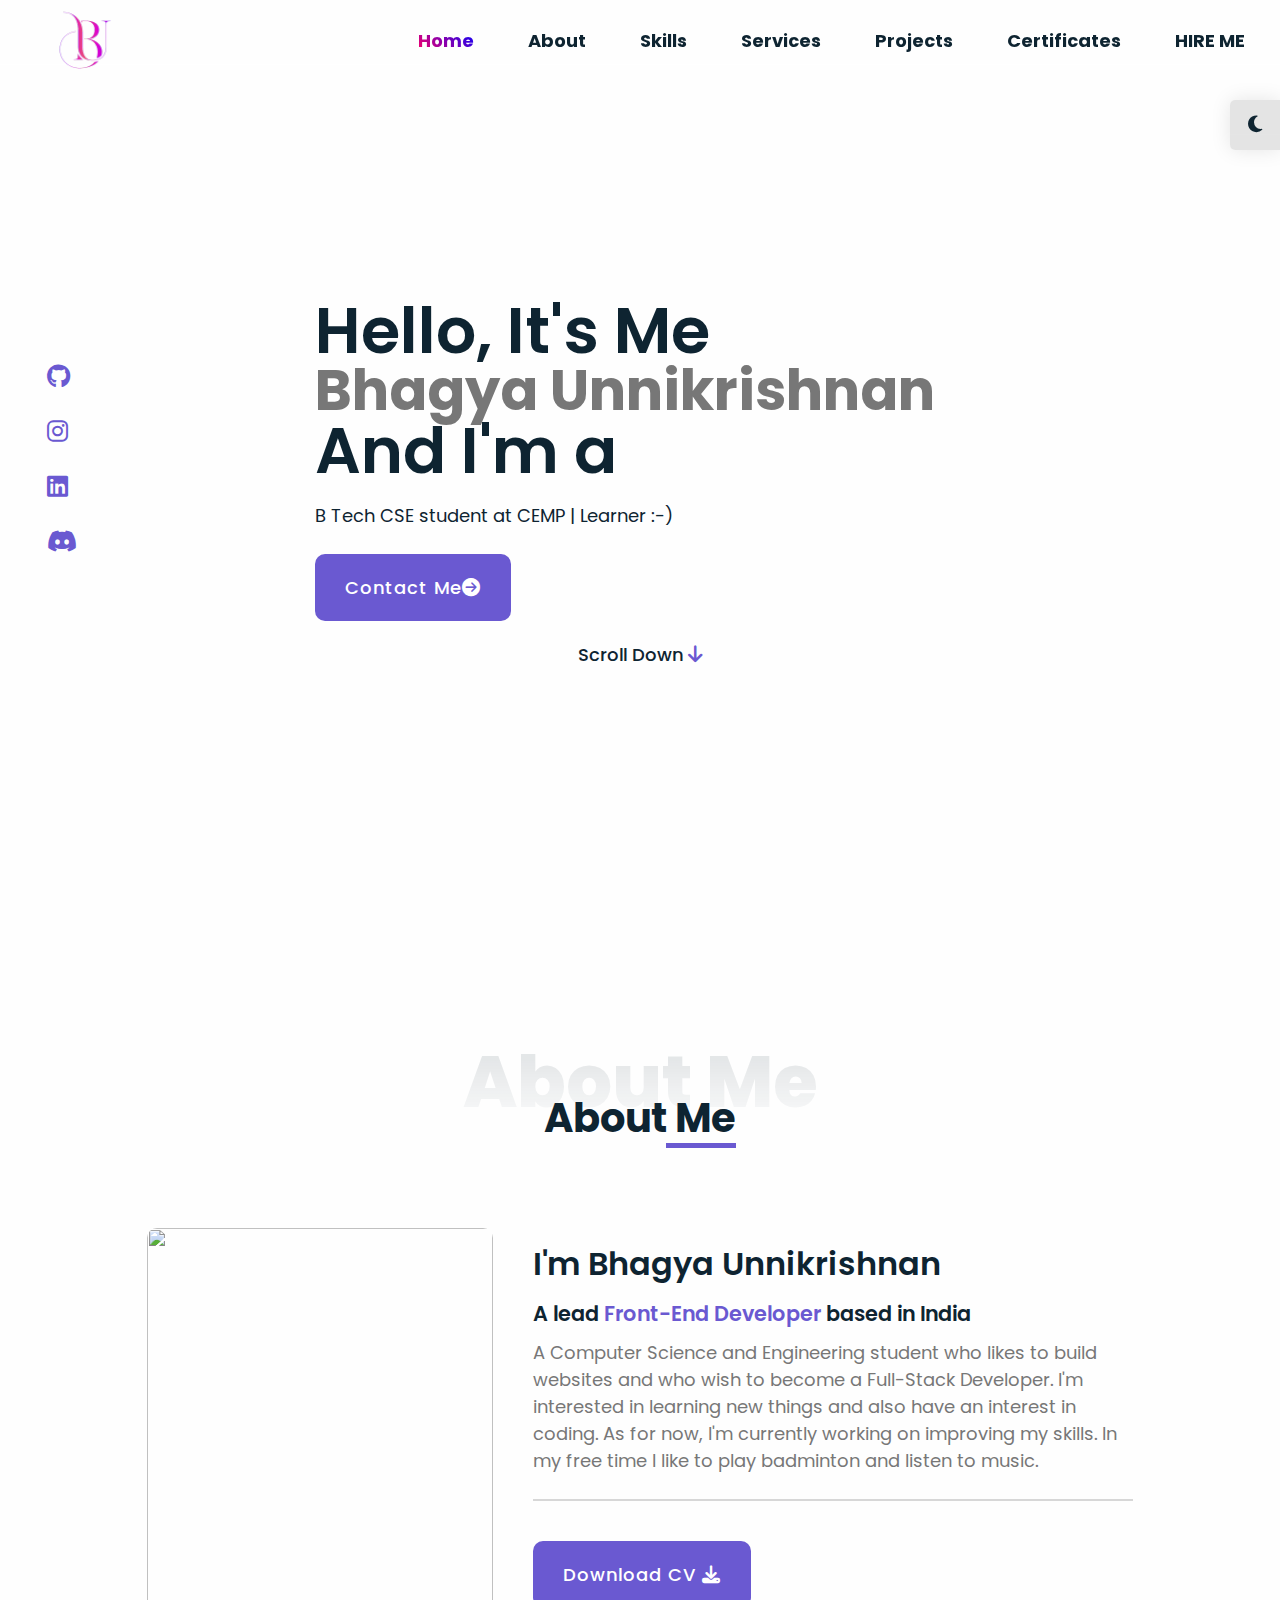
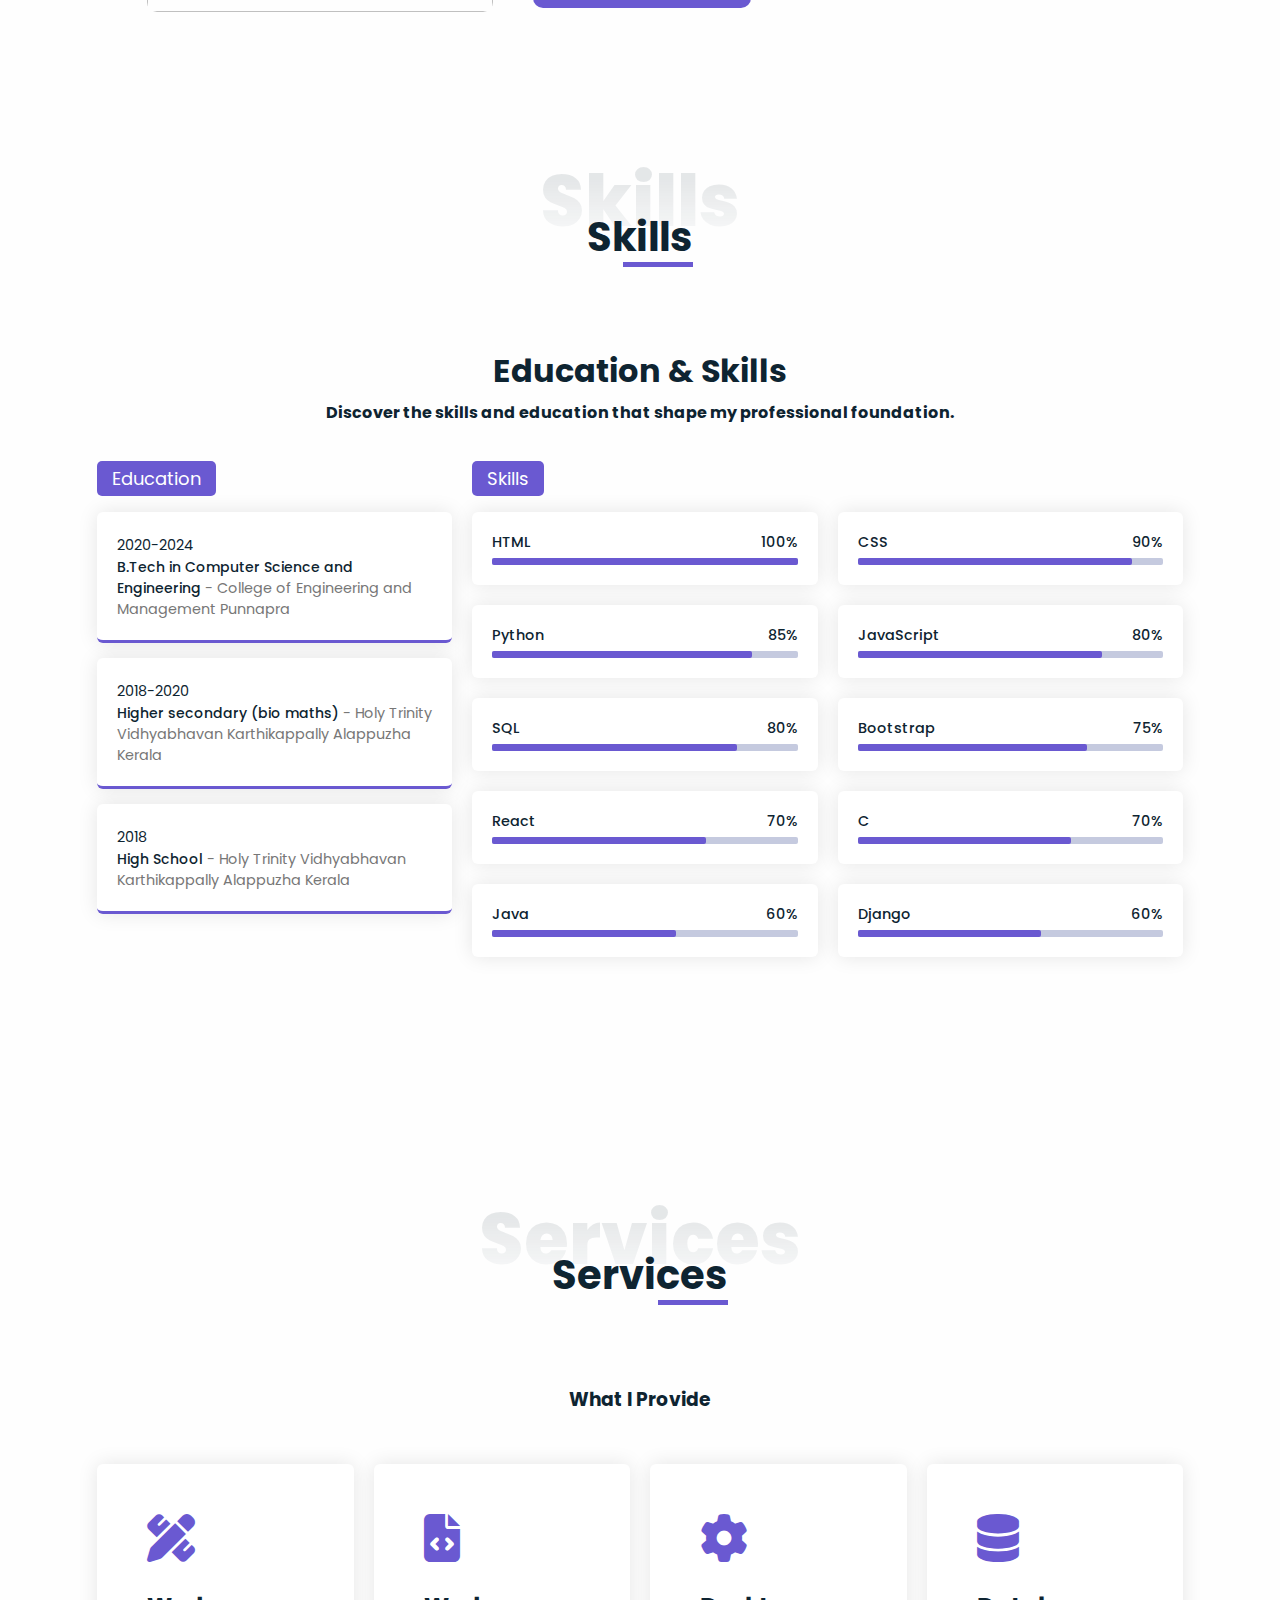
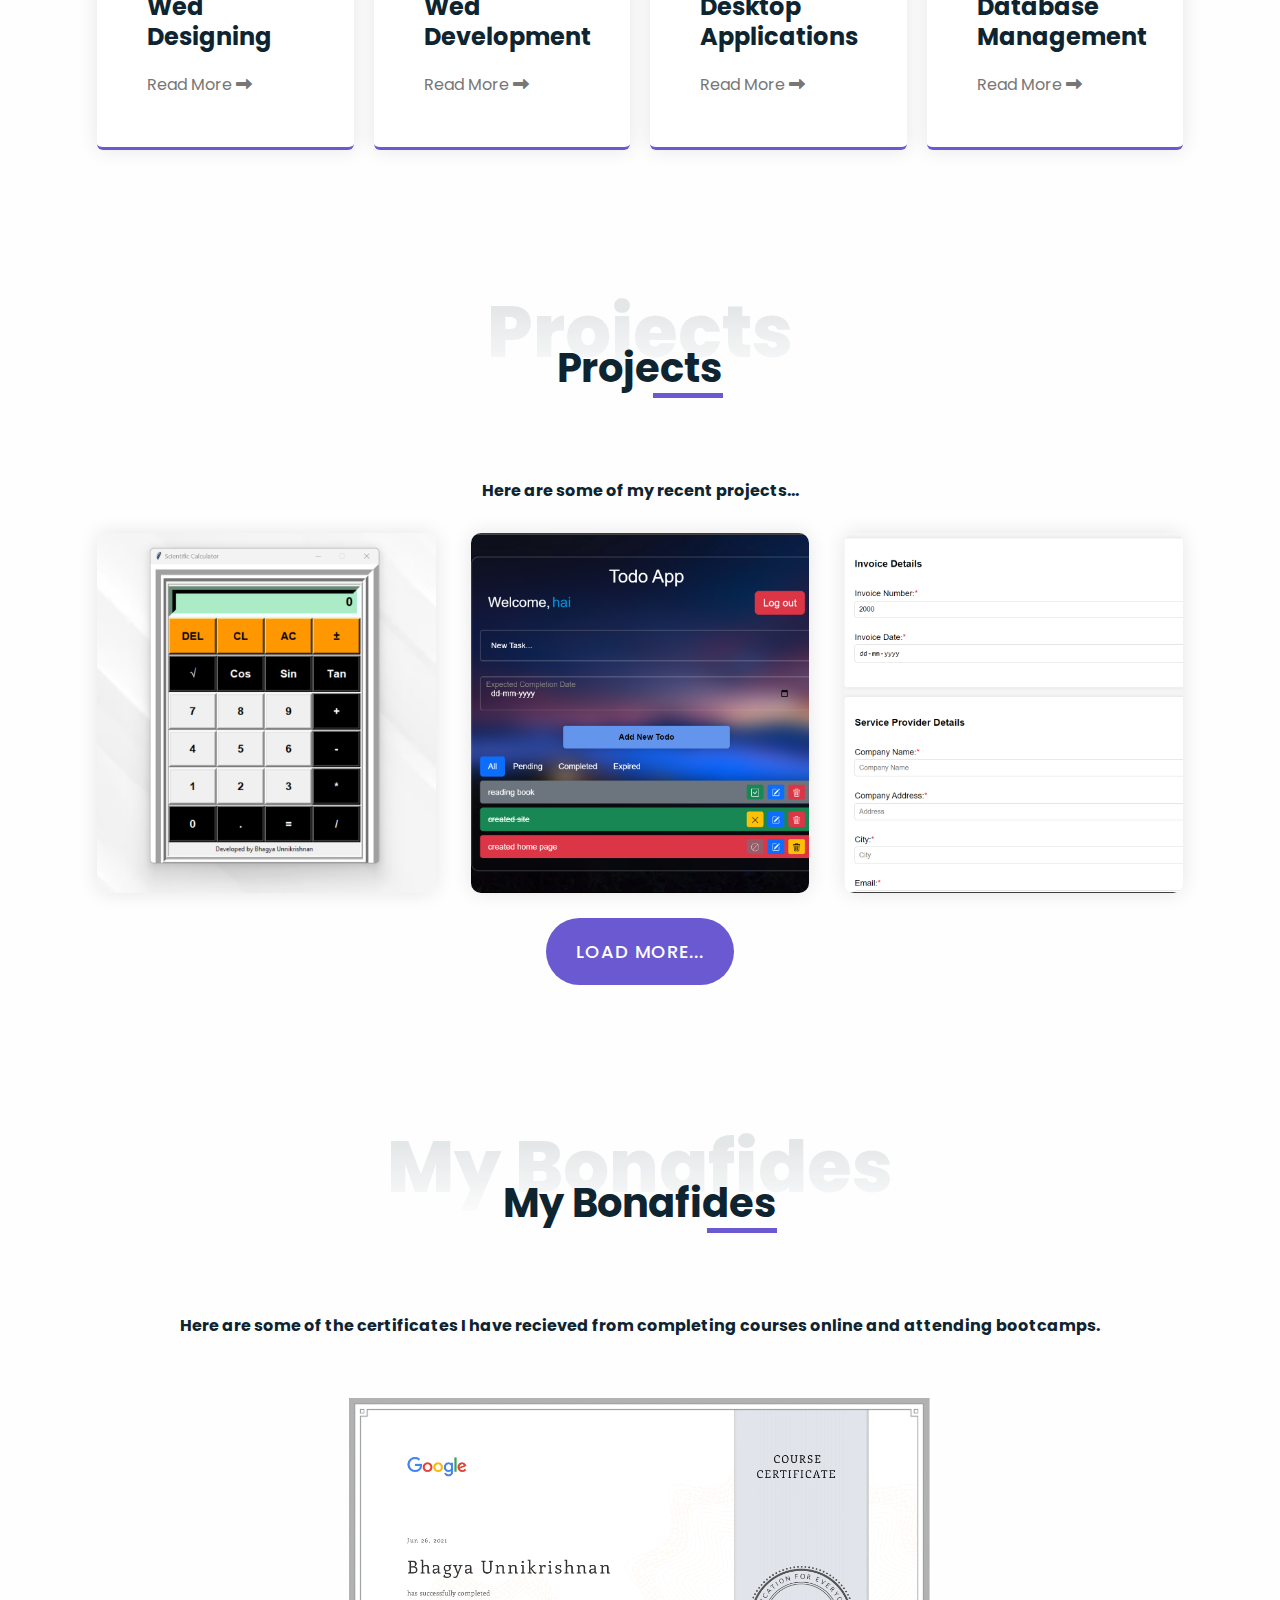
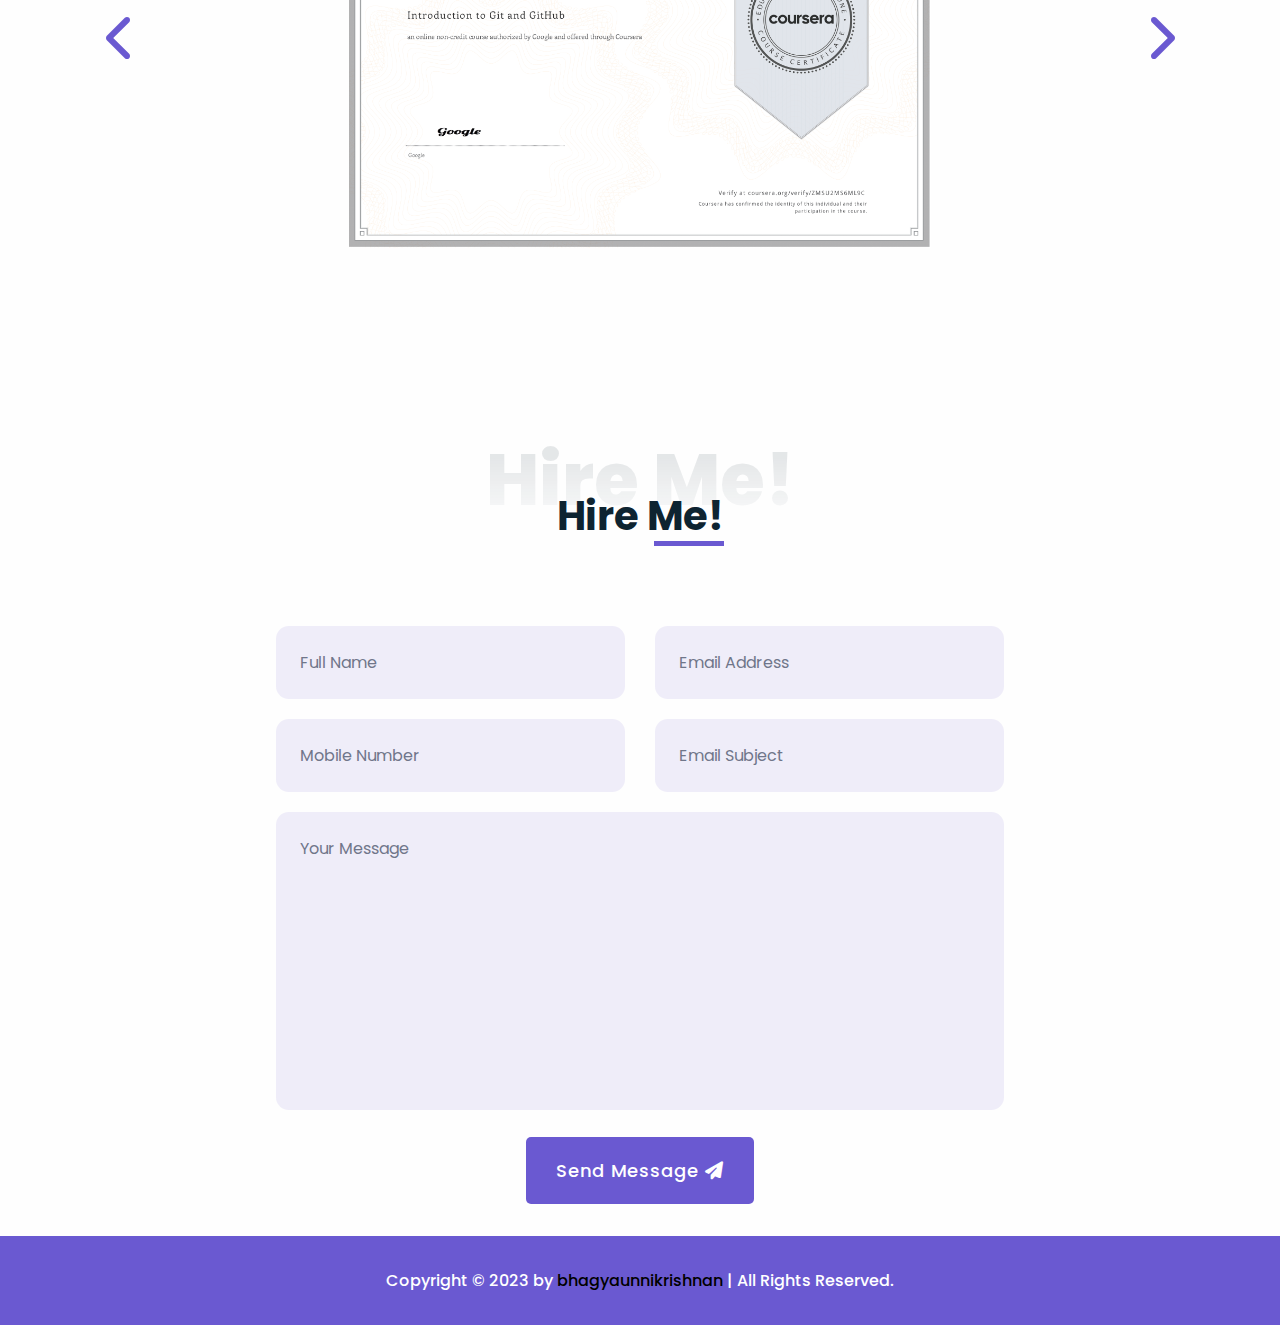
==== task_2/index.html @ 2bed0f36 "added dark mode light mode" ====
<!DOCTYPE html>
<html lang="en">

<head>
    <meta charset="UTF-8">
    <meta name="viewport" content="width=device-width, initial-scale=1.0">
    <title>Bhagya Unnikrishnan | Portfolio</title>

    <!-- custom css file link  -->
    <link rel="stylesheet" href="css/style.css">

    <!-- custom swiper file link  -->
    <link rel="stylesheet" href="css/swiper-bundle.min.css">

    <!-- boxicons link  -->
    <link href='https://unpkg.com/boxicons@2.1.4/css/boxicons.min.css' rel='stylesheet'>

    <!-- cdnjs-->
    <link href='https://cdnjs.cloudflare.com/ajax/libs/font-awesome/6.4.2/css/all.min.css' rel="stylesheet">
</head>

<body>

    <!-- Scroll to top-->

    <div class="scrollToTop-btn flex-center">
        <i class="fas fa-arrow-up"></i>
    </div>

    <!-- Light Dark mode-->
    <div class="theme-btn flex-center">
        <i class="fas fa-moon"></i>
        <i class="fas fa-sun"></i>
    </div>

    <!-- Header section starts-->
    <header>
        <div class="nav-bar">
            <div class="logo">
                <a href="#"><img src="images/logo.svg" alt="logo" /></a>
            </div>
            <div class="navigation">
                <div class="nav-items">
                    <a href="#home" class="active">Home</a>
                    <a href="#about">About</a>
                    <a href="#skills">Skills</a>
                    <a href="#services">Services</a>
                    <a href="#projects">Projects</a>
                    <a href="#certificates">Certificates</a>
                    <a href="#hireme">HIRE ME</a>
                </div>
            </div>
        </div>
    </header>
    <!-- Header section ends-->

    <!-- Home Section starts-->
    <section class="home flex-center" id="home">
        <div class="home-container">
            <div class="social-media">
                <a href="https://github.com/bhagyaunnikrishnan"><i class="fab fa-github"></i></a>
                <a href="https://instagram.com/bhagya_nandhuz?igshid=MGNiNDI5ZTU="><i class="fab fa-instagram"></i></a>
                <a href="https://www.linkedin.com/in/bhagya-unnikrishnan-799845214"><i class="fab fa-linkedin"></i></a>
                <a href="https://discord.com/users/883727457692307476"><i class="fab fa-discord"></i></a>
            </div>
            <div class="info">
                <h2>Hello, It's Me</h3>
                    <h1>Bhagya Unnikrishnan</h1>
                    <h2>And I'm a <br><span class="multiple-text"></span></h3>
                        <p>B Tech CSE student at CEMP | Learner :-)</p>
                        <a href="#hireme" class="btn">Contact Me<i class="fas fa-arrow-circle-right"></i></a>
            </div>
            <div class="home-img">
                <img src="" alt="">
            </div>
        </div>
        <a href="#about" class="scroll-down">Scroll Down <i class="fas fa-arrow-down"></i></a>
    </section>
    <!-- Home section ends-->

    <!-- About Section starts-->
    <section class="about section" id="about">
        <div class="container flex-center">
            <h1 class="section-title-01">About Me</h1>
            <h2 class="section-title-02">About Me</h2>
            <div class="content flex-center">
                <div class="about-img">
                    <img src="images/pic1.jpg" alt="">
                </div>
                <div class="about-info">
                    <div class="description">
                        <h3>I'm Bhagya Unnikrishnan</h3>
                        <h4>A lead <span>Front-End Developer</span> based in India</h4>
                        <p>A Computer Science and Engineering student who likes to build websites and who wish to become
                            a Full-Stack Developer. I'm interested in learning new things and also have an interest in
                            coding. As for now, I'm currently working on improving my skills. In my free time I like to
                            play badminton and listen to music.</p>
                    </div>
                    <a href="resume/Bhagya Unnikrishnan_resume.pdf" class="btn">Download CV <i
                            class="fas fa-download"></i></a>
                </div>
            </div>
        </div>
    </section>
    <!-- About section ends-->

    <!-- Skill Section starts-->
    <section class="skills section" id="skills">
        <div class="container flex-center">
            <h1 class="section-title-01">Skills</h1>
            <h2 class="section-title-02">Skills</h2>
            <h3 style="font-size: 2em; margin-bottom: 5px;">Education & Skills</h3>
            <p style="margin-bottom: 30px; font-weight: bold;">Discover the skills and education that shape my professional foundation.</p>
            <div class="content">
                <div class="skill-description">
                    
                    <div>
                        <div class="skills-info education-all">
                            <div class="education">
                                <h4><label>Education</label></h4>
                                <ul class="edu-list">
                                    <li class="item">
                                        <span class="year">2020-2024</span>
                                        <p><span>B.Tech in Computer Science and Engineering</span> - College of
                                            Engineering and Management Punnapra</p>

                                    </li>
                                    <li class="item">
                                        <span class="year">2018-2020</span>
                                        <p><span>Higher secondary (bio maths)</span> - Holy Trinity Vidhyabhavan
                                            Karthikappally Alappuzha Kerala</p>

                                    </li>
                                    <li class="item">
                                        <span class="year">2018</span>
                                        <p><span>High School</span> - Holy Trinity Vidhyabhavan Karthikappally Alappuzha
                                            Kerala</p>
                                    </li>

                                </ul>
                            </div>
                            <div class="education">
                                <h4><label>Skills</label></h4>
                                <ul class="bars">
                                    <li class="bar">
                                        <div class="info">
                                            <span>HTML</span>
                                            <span>100%</span>
                                        </div>
                                        <div class="line html"></div>
                                    </li>
                                    <li class="bar">
                                        <div class="info">
                                            <span>CSS</span>
                                            <span>90%</span>
                                        </div>
                                        <div class="line css"></div>
                                    </li>
                                    <li class="bar">
                                        <div class="info">
                                            <span>Python</span>
                                            <span>85%</span>
                                        </div>
                                        <div class="line python"></div>
                                    </li>
                                    <li class="bar">
                                        <div class="info">
                                            <span>JavaScript</span>
                                            <span>80%</span>
                                        </div>
                                        <div class="line javascript"></div>
                                    </li>
                                    <li class="bar">
                                        <div class="info">
                                            <span>SQL</span>
                                            <span>80%</span>
                                        </div>
                                        <div class="line sql"></div>
                                    </li>
                                    <li class="bar">
                                        <div class="info">
                                            <span>Bootstrap</span>
                                            <span>75%</span>
                                        </div>
                                        <div class="line bootstrap"></div>
                                    </li>
                                    <li class="bar">
                                        <div class="info">
                                            <span>React</span>
                                            <span>70%</span>
                                        </div>
                                        <div class="line react"></div>
                                    </li>
                                    <li class="bar">
                                        <div class="info">
                                            <span>C</span>
                                            <span>70%</span>
                                        </div>
                                        <div class="line c"></div>
                                    </li>
                                    <li class="bar">
                                        <div class="info">
                                            <span>Java</span>
                                            <span>60%</span>
                                        </div>
                                        <div class="line java"></div>
                                    </li>
                                    <li class="bar">
                                        <div class="info">
                                            <span>Django</span>
                                            <span>60%</span>
                                        </div>
                                        <div class="line django"></div>
                                    </li>
                                </ul>
                            </div>
                        </div>
                    </div>
                </div>
            </div>
        </div>
    </section>
    <!-- Skill section ends-->

    <!-- Service Section starts-->
    <section class="services section" id="services">
        <div class="container flex-center">
            <h1 class="section-title-01">Services</h1>
            <h2 class="section-title-02">Services</h2>
            <h3>What I Provide</h3>
            <div class="content">
                <div class="service-description">
                </div>
                <ul class="service-list">
                    <li class="service-container">
                        <div class="service-card">
                            <i class="fas fa-pencil-ruler"></i>
                            <h3>Wed Designing</h3>
                            <div class="read-more-btn">Read More <i class="fas fa-long-arrow-alt-right"></i></div>
                        </div>
                        <div class="service-modal flex-center">
                            <div class="service-body">
                                <i class="fas fa-times modal-close-btn"></i>
                                <h3>Web Designing</h3>
                                <h4>What is Web Designing</h4>
                                <p>Web designing is the process of planning, conceptualizing, and implementing the plan for designing a website in a way that is functional and offers a good user experience.</p>
                                <h4>What I Provide</h4>
                                <ul>
                                    <li><i class="fas fa-check-circle"></i> Creating the content for your website</li>
                                    <li><i class="fas fa-check-circle"></i> Creating visual elements</li>
                                    <li><i class="fas fa-check-circle"></i> Crafting visually appealing and user-friendly web designs</li>
                                    <li><i class="fas fa-check-circle"></i> Integrating creativity with usability principles</li>
                                </ul>
                            </div>
                        </div>
                    </li>
                    <li class="service-container">
                        <div class="service-card">
                            <i class="fas fa-file-code"></i>
                            <h3>Wed Development</h3>
                            <div class="read-more-btn">Read More <i class="fas fa-long-arrow-alt-right"></i></div>
                        </div>
                        <div class="service-modal flex-center">
                            <div class="service-body">
                                <i class="fas fa-times modal-close-btn"></i>
                                <h3>Web Development</h3>
                                <h4>What is Web Development</h4>
                                <p>Web development refers to the creating, building, and maintaining of websites. It includes aspects such as web design, web publishing, web programming, and database management. It is the creation of an application that works over the internet i.e. websites.</p>
                                <h4>What I Provide</h4>
                                <ul>
                                    <li><i class="fas fa-check-circle"></i> Designing web assets following the branding guidelines</li>
                                    <li><i class="fas fa-check-circle"></i> Create mockups, select typography, or pick color palettes</li>
                                    <li><i class="fas fa-check-circle"></i> Designing and implementing dynamic and responsive websites</li>
                                    <li><i class="fas fa-check-circle"></i> Ensuring optimal user experiences</li>
                                </ul>
                            </div>
                        </div>
                    </li>
                    <li class="service-container">
                        <div class="service-card">
                            <i class="fa-solid fa-gear"></i>
                            <h3>Desktop Applications</h3>
                            <div class="read-more-btn">Read More <i class="fas fa-long-arrow-alt-right"></i></div>
                        </div>
                        <div class="service-modal flex-center">
                            <div class="service-body">
                                <i class="fas fa-times modal-close-btn"></i>
                                <h3>Desktop Applications</h3>
                                <h4>What is Desktop Applications</h4>
                                <p>A desktop application can be defined as a program that is installed or runs directly on the system. It can be called from the GUI or a terminal window by double-clicking on its icon, which will open up its main window. Assessing and using the desktop application is a straightforward process.</p>
                                <h4>What I Provide</h4>
                                <ul>
                                    <li><i class="fas fa-check-circle"></i> Developing desktop applications with Tkinter</li>
                                    <li><i class="fas fa-check-circle"></i> Creating intuitive graphical user interfaces</li>
                                    <li><i class="fas fa-check-circle"></i> Enhance user interaction and experience</li>
                                    <li><i class="fas fa-check-circle"></i> Capable of customizing GUI elements</li>
                                </ul>
                            </div>
                        </div>
                    </li>
                    <li class="service-container">
                        <div class="service-card">
                            <i class="fa-solid fa-database"></i>
                            <h3>Database Management</h3>
                            <div class="read-more-btn">Read More <i class="fas fa-long-arrow-alt-right"></i></div>
                        </div>
                        <div class="service-modal flex-center">
                            <div class="service-body">
                                <i class="fas fa-times modal-close-btn"></i>
                                <h3>Database Management</h3>
                                <h4>What is Database Management</h4>
                                <p>A database management system is a software tool that helps organize, store and retrieve data from a database. It involves a number of functions that collectively work together to ensure that the data is accurate, available and accessible. </p>
                                <h4>What I Provide</h4>
                                <ul>
                                    <li><i class="fas fa-check-circle"></i> Organizing and maintaining databases</li>
                                    <li><i class="fas fa-check-circle"></i> Ensuring data integrity</li>
                                    <li><i class="fas fa-check-circle"></i> Efficient retrieval</li>
                                </ul>
                            </div>
                        </div>
                    </li>
                </ul>
            </div>
        </div>
    </section>
    <!-- Service section ends-->

    <!-- project section starts-->

    <section class="projects section" id="projects">
        <div class="container flex-center">
            <h1 class="section-title-01">Projects</h1>
            <h2 class="section-title-02">Projects</h2>
            <h4 style="margin-bottom: 30px;">Here are some of my recent projects...</h4>
            <div class="content">
                <div class="project-list">
                    <div class="img-container">
                        <div class="img-card">
                            <div class="overlay"></div>
                            <div class="info">
                                <h3>Calculator</h3>
                                <span>Scientific</span>
                            </div>
                            <img src="images/pic5.png" alt="">
                        </div>
                        <div class="project-model flex-center">
                            <div class="project-body">
                                <i class="fas fa-times project-close-btn"></i>
                                <h3>Scientific Calculator</h3>
                                <img src="images/pic5.png" alt="">
                                <p>This is a simple Scientific Calculator that is made in Python using Tkinter. This  allows you to perform basic and complex mathematical operations.</p>
                                <a href="https://github.com/bhagyaunnikrishnan/Calculator_3" class="demo-btn">Demo</a>
                            </div>
                        </div>
                    </div>
                    <div class="img-container">
                        <div class="img-card">
                            <div class="overlay"></div>
                            <div class="info">
                                <h3>ToDo App</h3>
                                <span>Web</span>
                            </div>
                            <img src="images/pic7.png" alt="" class="invo">
                        </div>
                        <div class="project-model flex-center">
                            <div class="project-body">
                                <i class="fas fa-times project-close-btn"></i>
                                <h3>ToDo App</h3>
                                <img src="images/pic2.png" alt="">
                                <p>This is a simple todo list app built with Django. Here you can register and login, able to add new tasks with expected completion date, can mark tasks as completed, able to edit tasks and can view expired tasks that were not completed on time</p>
                                <a href="https://todo-app-brown-chi.vercel.app/" class="demo-btn">Demo</a>
                            </div>
                        </div>
                    </div>
                    <div class="img-container">
                        <div class="img-card">
                            <div class="overlay"></div>
                            <div class="info">
                                <h3>Invoice Generator</h3>
                                <span>Web</span>
                            </div>
                            <img src="images/pic6.png" alt="" class="invo">
                        </div>
                        <div class="project-model flex-center">
                            <div class="project-body">
                                <i class="fas fa-times project-close-btn"></i>
                                <h3>Invoice Generator</h3>
                                <img src="images/pic4.png" alt="">
                                <p>This is a simple Invoice Generator made uing python flask mini web framework.</p>
                                <a href="https://invoice-generator-i7gf.onrender.com/" class="demo-btn">Demo</a>
                            </div>
                        </div>
                    </div>
                    
                </div>
            </div>
        </div>
        <div style="display: flex; justify-content: center;">
            <a class="more-btn" href="https://github.com/bhagyaunnikrishnan?tab=repositories">Load More...</a>
        </div>
    </section>

    <!-- project Section ends-->

    <!-- certificate Section starts-->
    <section class="certificates section" id="certificates">
        <div class="container flex-center">
            <h1 class="section-title-01">My Bonafides</h1>
            <h2 class="section-title-02">My Bonafides</h2> 
            <p style="font-weight: bold; margin-bottom: 40px;">Here are some of the certificates I have recieved from completing courses online and attending bootcamps.</p>
            <div class="content">
                <!-- Swiper -->
                <div class="swiper certificate-swiper">
                    <div class="swiper-wrapper">
                        <div class="swiper-slide flex-center">
                            <div class="certificate-img">
                                <a href="https://www.coursera.org/account/accomplishments/verify/ZMSU2MS6ML9C"><img src="images/c5.png" alt=""></a>
                            </div>
                        </div>
                        <div class="swiper-slide flex-center">
                            <div class="certificate-img">
                                <a href="images/c6.png"><img src="images/c6.png" alt=""></a>>
                            </div>
                        </div>
                        <div class="swiper-slide flex-center">
                            <div class="certificate-img">
                                <a href="images/c4.pdf"><img src="images/c4.png" alt=""></a>
                            </div>
                        </div>
                        <div class="swiper-slide flex-center">
                            <div class="certificate-img">
                                <a href="https://www.freecodecamp.org/certification/bhagyaunnikrishnan/responsive-web-design"><img src="images/c1.jpg" alt=""></a>
                            </div>
                        </div>
                        <div class="swiper-slide flex-center">
                            <div class="certificate-img">
                                <a href="https://www.freecodecamp.org/certification/bhagyaunnikrishnan/javascript-algorithms-and-data-structures"><img src="images/c2.jpg" alt=""></a>
                            </div>
                        </div>
                        <div class="swiper-slide flex-center">
                            <div class="certificate-img">
                                <a href="images/c3.jpg"><img src="images/c3.jpg" alt=""></a>
                            </div>
                        </div>
                        <div class="swiper-slide flex-center">
                            <div class="certificate-img">
                                <a href="images/c7.pdf"><img src="images/c7.png" alt=""></a>
                            </div>
                        </div>
                    </div>
                    <div class="swiper-button-next">
                        <i class="fas fa-chevron-right"></i>
                    </div>
                    <div class="swiper-button-prev">
                        <i class="fas fa-chevron-left"></i>
                    </div>
                    <div class="swiper-pagination"></div>
                </div>
            </div>
        </div>
    </section>
    <!-- certificate Section ends-->

    <!-- hireme Section ends-->

    <section class="hireme section" id="hireme">
        <div class="container flex-center">
            <h1 class="section-title-01">Hire Me!</h1>
            <h2 class="section-title-02">Hire Me!</h2> 
            <div class="content">
                <div class="contact-info">
                    <form action="" class="contact-form">
                        <div class="input-box">
                            <input type="text" placeholder="Full Name">
                            <input type="email" placeholder="Email Address">
                        </div>
                        <div class="input-box">
                            <input type="number" placeholder="Mobile Number">
                            <input type="text" placeholder="Email Subject">
                        </div>
                        <div>
                            <textarea name="" id="" cols="30" rows="10" placeholder="Your Message"></textarea>
                        </div>
                        <button type="submit" class="btn"> Send Message <i class="fas fa-paper-plane"></i> </button>
                    </form>
                </div>
            </div>
        </div>
    </section>
    <!-- hireme Section ends-->

    <!-- Footer section starts-->
    <footer>
        <div class="footer-copyright">
            <p>Copyright &copy; 2023 by <span>bhagyaunnikrishnan</span> | All Rights Reserved.</p>
        </div>
        </div>
    </footer>
    

     <!-- Fotter section ends-->


    























    <!-- Swiper JS -->
    <script src="js/swiper-bundle.min.js"></script>

    <!--for animation of text-->
    <script src="https://cdn.jsdelivr.net/npm/typed.js@2.0.12"></script>

    <!-- custom js file link -->
    <script src="js/script.js"></script>
</body>

</html>
---- task_2/css/style.css ----
@import url("https://fonts.googleapis.com/css2?family=Bitter&family=Edu+NSW+ACT+Foundation:wght@600&family=Poppins:ital,wght@0,100;0,200;0,300;0,400;0,500;0,600;1,100;1,200;1,300;1,400;1,500;1,600&display=swap");

:root {
  /*===== Main colors ====*/
  --first-color: #0e2431;
  --second-color: #6a59d1;
  --third-color: #777;

  /*===== Hover color ====*/
  --hover-color: #614fd0;

  /*===== background color ====*/
  --body-bg-color: #fefefe;
  --card-bg-color: #fff;
  --modal-bg-color: #fff;
  --bg-transparent-color: rgba(0, 0, 0, 0.1);
  --transparent-color-01: rgba(0, 0, 0, 0.1);
  --transparent-color-02: rgba(106, 89, 209, 0.1);
  --line-color: #d7d7d7;

  /*===== color filter ====*/
  --color-filter: invert(1);

  /*===== box shadow ====*/
  --box-shadow: 0px 0px 20px rgb(0 0 0 / 10%);

  /*===== font size ====*/
  --small-font-size: 0.9em;
  --normal-font-size: 18px;

  --scroll-bar-color: #c5cadf;
  --scroll-thumb-color: #70768a;
  --scroll-thumb-hover-color: #454f6b;
}

.dark-theme {
   /*===== Main colors ====*/
   --first-color: #fff;
   --second-color: #6a59d1;
   --third-color: #a9afc3;
 
   /*===== background color ====*/
   --body-bg-color: #0e1b31;
   --card-bg-color: #132347;
   --modal-bg-color: #102048;
   --bg-transparent-color: rgba(255, 255, 255, 0.1);
   --transparent-color-01: rgba(255, 255, 255, 0.1);
   --line-color: #454f6b;
 
   /*===== color filter ====*/
   --color-filter: invert(0);
 
   --scroll-bar-color: #c1ceff;
   --scroll-thumb-color: #282f4e;
   --scroll-thumb-hover-color: #454f6b;
}

* {
  margin: 0;
  padding: 0;
  box-sizing: border-box;
  font-family: "Poppins", sans-serif;
}

html {
  scroll-behavior: smooth;
}

body {
  color: var(--first-color);
  background: var(--body-bg-color);
  margin: 2rem 0 0 0;
  transition: 0.5s ease;
}

a {
  text-decoration: none;
}

li {
  list-style: none;
}

::-webkit-scrollbar {
  width: 10px;
  background: var(--scroll-bar-color);
}

::-webkit-scrollbar-thumb {
  background: var(--scroll-thumb-color);
  border-radius: 2em;
}

::-webkit-scrollbar-thumb:hover {
  background: var(--scroll-thumb-hover-color);
}

/* header section */
header {
  z-index: 99999;
  width: 100%;
  position: fixed;
  top: 0;
  left: 0;
  backdrop-filter: blur(20px);
  transition: 0.6s ease;
}

header.sticky {
  background: rgba(255, 255, 255, 0.1);
  box-shadow: var(--box-shadow);
}

.nav-bar {
  position: relative;
  height: calc(4rem + 1rem);
  max-width: 1250px;
  display: flex;
  justify-content: space-between;
  align-items: center;
  margin-left: auto;
  margin-right: auto;
  padding: 0 20px;
  transition: 0.6s ease;
}

header.sticky .nav-bar {
  height: calc(2.6rem + 1rem);
}

.nav-bar .logo img {
  float: left;
  width: 100px;
  height: 100px;
}

.nav-items a {
  color: var(--first-color);
  font-size: var(--normal-font-size);
  font-weight: 700;
  position: relative;
}

.nav-items a:not(:last-child) {
  margin-right: 50px;
}

.nav-items a.active,
.nav-items a:hover {
  background: linear-gradient(45deg, #f06, blue);
  -webkit-text-fill-color: transparent;
  -webkit-background-clip: text;
}

.nav-items a::after {
  content: "";
  width: 0%;
  height: 3px;
  background: linear-gradient(45deg, #f06, blue);
  position: absolute;
  left: 0;
  bottom: -6px;
  transition: 0.5s;
}

.nav-items a:hover::after {
  width: 100%;
}

/* Home Section */

.home {
  position: relative;
  max-width: 1250px;
  min-height: 100vh;
  margin-left: auto;
  margin-right: auto;
  padding: 4rem 2rem;
  flex-direction: column;
}

.home .home-container {
  display: flex;
  justify-content: space-between;
  align-items: center;
  width: 100%;
}

.home-container .social-media {
  display: flex;
  flex-direction: column;
  margin-right: 40px;
}

.home-container .social-media a {
  color: var(--second-color);
  font-size: 1.5rem;
  margin: 10px 0;
}

.home-container .social-media a:hover {
  color: var(--hover-color);
}

.home-container .info h2 {
  font-size: 4rem;
  font-weight: 600;
  line-height: 70px;
}

.home-container h2:nth-of-type(2) {
  margin-bottom: 1rem;
  animation: slideTop 1s ease forwards;
  animation-delay: 0.7s;
}

.home-container .info h2 span {
  background: linear-gradient(45deg, #f06, blue);
  -webkit-text-fill-color: transparent;
  -webkit-background-clip: text;
}

.home-container .info h1 {
  color: var(--third-color);
  font-size: 56px;
  font-weight: 700;
  line-height: 50px;
}

.home-container .info p {
  font-size: var(--normal-font-size);
  max-width: 400px;
}

.btn {
  background: var(--second-color);
  color: #fff;
  font-size: var(--normal-font-size);
  font-weight: 500;
  display: inline-block;
  margin-top: 25px;
  padding: 20px 30px;
  letter-spacing: 1px;
  border-radius: 10px;
}

.btn:hover {
  background: var(--hover-color);
}

.home-container .home-img {
  position: relative;
  display: flex;
  padding-left: 100px;
}

.home-container .home-img img {
  width: 50%;
  transform: translate(0, 0);
}

.home .scroll-down {
  color: var(--first-color);
  font-size: var(--normal-font-size);
  font-weight: 500;
  margin-top: 20px;
}

.home .scroll-down i {
  color: var(--second-color);
  font-size: 1.2rem;
  animation: arrow-down ease 2s infinite;
}

.flex-center {
  display: flex;
  justify-content: center;
  align-items: center;
}

.section {
  position: relative;
  width: 1150px;
  margin-left: auto;
  margin-right: auto;
  padding: 6rem 2rem 2rem;
}

/*.sub-section {
  position: relative;
  width: 1150px;
  margin-left: auto;
  margin-right: auto;
  padding: 6rem 0;
}*/

.section-title-01 {
  font-size: 4.5rem;
  font-weight: 800;
  margin-bottom: 2rem;
  background: linear-gradient(to top, transparent 0%, var(--first-color) 70%);
  -webkit-text-fill-color: transparent;
  -webkit-background-clip: text;
  opacity: 0.1;
}

.section-title-02 {
  font-size: 2.5em;
  font-weight: 700;
  transform: translateY(-80px);
}

.section-title-02::before {
  content: "";
  position: absolute;
  width: 70px;
  height: 5px;
  right: 0;
  bottom: 0;
  background: var(--second-color);
}

.container {
  position: relative;
  flex-direction: column;
}

.about .container .content {
  column-gap: 40px;
  width: 100%;
}

.about-img {
  position: relative;
}

.about-img img {
  width: 27vw;
  height: 30vw;
  border-radius: 10px;
}

.about-info .description {
  max-width: 600px;
}

.about-info .description h3 {
  font-size: 2em;
  font-weight: 600;
  margin-bottom: 10px;
}

.about-info .description h4 {
  font-size: 1.3em;
  font-weight: 600;
  margin-bottom: 10px;
}

.about-info .description h4 span {
  color: var(--second-color);
}

.about-info .description p {
  color: var(--third-color);
  font-size: var(--normal-font-size);
  margin-bottom: 15px;
  padding-bottom: 25px;
  border-bottom: 2px solid var(--line-color);
}

.skills .container .content {
  width: 100%;
}

.skill-description {
  margin-bottom: 50px;
}

.skill-description h3 {
  font-size: 2em;
  margin-bottom: 5px;
}

.skills-info {
  max-width: 100%;
  display: grid;
  grid-template-columns: 1fr 2fr;
  gap: 20px;
  margin: 0 auto;
}

.skills-info h4 {
  margin-bottom: 20px;
  margin-top: 10px;
}

.skills-info h4 label {
  background: var(--second-color);
  color: #fff;
  font-size: var(--normal-font-size);
  font-weight: 400;
  padding: 5px 15px;
  border-radius: 5px;
}

.education-all {
  margin-bottom: 80px;
}

.edu-list .item {
  background: var(--card-bg-color);
  box-shadow: var(--box-shadow);
  border-bottom: 3px solid var(--second-color);
  padding: 20px;
  margin-top: 15px;
  border-radius: 6px;
  transition: 0.3s ease;
}

.edu-list .item .year {
  font-size: var(--small-font-size);
  margin-bottom: 5px;
}

.edu-list .item p {
  color: var(--third-color);
  font-size: var(--small-font-size);
}

.edu-list .item p span {
  color: var(--first-color);
  font-size: 14px;
  font-weight: 500;
}
.bars {
  display: flex;
  flex-wrap: wrap;
  justify-content: space-between;
}
.bar {
  background: var(--card-bg-color);
  box-shadow: var(--box-shadow);
  margin-bottom: 10px;
  padding: 20px;
  border-radius: 6px;
  transition: 0.3s ease;
  flex-basis: calc(50% - 10px);
  margin-bottom: 20px;
  box-sizing: border-box;
}

.bar .info {
  display: flex;
  justify-content: space-between;
  align-items: center;
  margin-bottom: 5px;
  font-size: var(--small-font-size);
}

.bar .info span {
  font-weight: 500;
}

.bar .line {
  position: relative;
  width: 100%;
  height: 7px;
  background: #c5cadf;
  border-radius: 2px;
}

.bar .line:before {
  content: "";
  position: absolute;
  height: 100%;
  top: 0;
  left: 0;
  background: var(--second-color);
  border-radius: 2px;
}

.bar .html:before {
  width: 100%;
}

.bar .css:before {
  width: 90%;
}

.bar .python:before {
  width: 85%;
}

.bar .javascript:before,
.bar .sql:before {
  width: 80%;
}

.bar .bootstrap:before {
  width: 75%;
}

.bar .react:before,
.bar .c:before {
  width: 70%;
}

.bar .java:before,
.bar .django:before {
  width: 60%;
}

.edu-list .item:hover, 
.bar:hover {
    transform: scale(1.03);
}

.services .container .content {
    width: 100%;
}

.service-description {
    /* font-size: 2em; */
    margin-bottom: 50px;
}

/* .service-description h3 { */
    /* font-size: 0.8em; */  
/* } */

.service-list {
    display: grid;
    grid-template-columns: repeat(auto-fill, minmax(225px, 1fr));
    max-width: 100%;
    margin: 0 auto;
    gap: 20px;
}

.service-card {
    background: var(--card-bg-color);
    border-bottom: 3px solid var(--second-color);
    padding: 50px;
    border-radius: 6px;
    box-shadow: var(--box-shadow);
}

.service-card > i {
    color: var(--second-color);
    font-size: 3em;
    margin-bottom: 30px;
}

.service-card h3 {
    font-size: 1.5em;
    font-weight: 700;
    line-height: 30px;
    margin-bottom: 20px;
}

.service-card .read-more-btn {
    color: var(--third-color);
    cursor: pointer;
    transition: .3s ease;
}

.service-card .read-more-btn i {
    transition: .3s ease;
}

.service-card:hover .read-more-btn i {
    transform: translateX(10px);
}

.service-modal {
  z-index: 999999;
  position: fixed;
  width: 100%;
  height: 100vh;
  top: 0;
  left: 0;
  background: var(--bg-transparent-color);
  backdrop-filter: blur(10px);
  visibility: hidden;
  opacity: 0;
  transition: .3s ease;
}

.service-modal.active {
  visibility: visible;
  opacity: 1;
}

.service-body {
  position: relative;
  background: var(--modal-bg-color);
  max-width: 600px;
  margin: 20px;
  padding: 40px;
  border-radius: 10px;
  box-shadow: var(--box-shadow);
  transform: translateY(-50px);
  transition: .5s ease;
}

.service-modal.active .service-body{
  transform: translateY(0);
}

.service-body .modal-close-btn {
  position: absolute;
  top: 0;
  right: 0;
  margin: 20px;
  cursor: pointer;
}

.service-body h3 {
  font-size: 2em;
}

.service-body h4 {
  font-size: 1.3em;
  font-weight: 600;
  margin: 15px 0 10px;
}

.service-body ul li {
  margin-top: 15px;
}

.service-body ul li i {
  color: var(--second-color);
}



.projects .container .content {
  width: 100%;
}

.project-list {
  display: grid;
  grid-template-columns: repeat(auto-fill, minmax(300px, 1fr));
  max-width: 100%;
  gap: 35px;
  margin: 0 auto;
}

.project-list .img-card {
    position: relative;
    max-width: 100%;
    height: 360px;
    border-radius: 10px;
    box-shadow: var(--box-shadow);
    overflow: hidden;
    cursor: pointer;
}

.project-list .img-card .overlay {
  transition: 1s ease;
}

.project-list .img-card:hover .overlay {
  z-index: 777;
  position: absolute;
  width: 100%;
  height: 100%;
  background: rgba(0, 0, 0, 0.5);
}

.project-list .img-card .info {
  z-index: 777;
  position: absolute;
  bottom: 0;
  left: 0;
  margin: 20px;
  color: #fff;
  transform: translateY(20px);
  opacity: 0;
  transition: .5s ease;
}

.project-list .img-card:hover .info {
  transform: translateY(0);
  opacity: 1;
}

.project-list .img-card .info h3 {
  font-size: 1.5em;
}

.project-list .img-card .info span {
  font-size: 1.2em;
}

.project-list .img-card img {
  width: 100%;
  height: 100%;
  object-fit: cover;
}

.invo {
  object-position: 0%;
}

.project-model {
  z-index: 999999;
  position: fixed;
  width: 100%;
  height: 100vh;
  top: 0;
  left: 0;
  background: var(--transparent-color-01);
  backdrop-filter: blur(20px);
  visibility: hidden;
  opacity: 0;
  transition: .3s ease;
}

.project-model.active {
  visibility: visible;
  opacity: 1;
}

.project-body {
  position: relative;
  background: var(--modal-bg-color);
  max-width: 600px;
  margin: 20px;
  padding: 40px;
  border: 10px;
  box-shadow: var(--box-shadow);
  transform: translateY(-50px);
  transition: .5s ease;
}

.project-model.active .project-body {
  transform: translateY(0);
}

.project-close-btn {
  position: absolute;
  top: 0;
  right: 0;
  margin: 20px;
  cursor: pointer;
}

.project-body h3 {
  font-size: 1.5em;
}

.project-body img {
  width: 100%;
  margin: 20px 0;
  border-radius: 10px;
}

.project-body .demo-btn {
  background: var(--second-color);
  color: #fff;
  font-size: var(--normal-font-size);
  font-weight: 500;
  margin-top: 25px;
  padding: 20px 30px;
  letter-spacing: 1px;
  border-radius: 10px;
  display: flex;
  justify-content: center;
}

.project-body .demo-btn:hover {
  background: var(--hover-color);
}

.more-btn {
  display: flex;
  background: var(--second-color);
  margin-top: 25px;
  padding: 20px 30px;
  letter-spacing: 1px;
  border-radius: 50px;
  justify-content: center;
  max-width: 200px;
  color: #fff;
  text-transform: uppercase;
  font-weight: 500;
  font-size: var(--normal-font-size);
}

.more-btn:hover {
  background: var(--hover-color);
}

.certificates .container {
  flex-direction: column;
}

.certificates .container .content {
  width: 100%;
}

.certificate-swiper .swiper-wrapper {
  margin-bottom: 30px;
}

.certificate-swiper .swiper-slide {
  display: flex;
  justify-content: center;
  align-items: center;
  gap: 50px;
  margin: 20px 0;
}

.certificate-img {
  width: 850px;
  height: 450px;
  overflow: hidden;
  border-radius: 10px;
}

.certificate-img img {
  display: block;
  width: 100%;
  height: 100%;
  object-fit: contain;
}

.certificate-swiper .swiper-button-next:after, 
.certificate-swiper .swiper-button-prev:after {
  content: '';
}

.certificate-swiper .swiper-button-next i, 
.certificate-swiper .swiper-button-prev i {
  color: var(--second-color);
  font-size: 3em;
}

.certificate-swiper .swiper-pagination-bullet,
.certificate-swiper.swiper-pagination-bullet-active {
  background-color: var(--second-color);
}


.hireme .container .content {
  display: flex;
  justify-content: center;
  width: 100%;
  text-align: center;
}

.contact-form input,
.contact-form textarea {
  border: none;
  color: var(--first-color);
  background: var(--transparent-color-02);
  font-size: 16px;
  margin-bottom: 20px;
  padding: 1.5rem;
  border-radius: .8rem;
}

.contact-form textarea {
  width: 100%;
  resize: none;
}

::placeholder {
  color: #70768a;
}

.contact-form .input-box {
  display: flex;
  justify-content: space-between;
}

.contact-form .input-box input {
  width: 48%;
}

.contact-form .btn {
  border: none;
  border-radius: 5px;
  margin-top: 0;
  cursor: pointer;
}

footer {
  display: flex;
  justify-content: center;
  align-items: center;
  flex-direction: column;
  background-color: var(--second-color);
  width: 100%;
  padding: 2rem 2rem;
  color: #fff;
}

.footer-copyright p {
  font-size: 16px;
  font-weight: 500;
}

.footer-copyright p span {
  color: black;
}

.scrollToTop-btn {
  z-index: 99999;
  position: fixed;
  right: 0;
  bottom: 20px;
  width: 45px;
  height: 45px;
  background: var(--second-color);
  color: #fff;
  font-size: var(--small-font-size);
  border-radius: 5px;
  cursor: pointer;
  opacity: 0;
  transition: .5s ease;
}


.scrollToTop-btn.active {
  right: 20px;
  pointer-events: all;
  opacity: 1;
}

.theme-btn {
  z-index: 999999;
  position: fixed;
  right: 0;
  top: 100px;
  background: var(--transparent-color-01);
  backdrop-filter: blur(20px);
  width: 50px;
  height: 50px;
  font-size: 1.2em;
  border-radius: 5px 0 0 5px;
  box-shadow: var(--box-shadow);
  cursor: pointer;
}

.theme-btn .fa-sun, .theme-btn.sun .fa-moon {
  display: none;
}

.theme-btn.sun .fa-sun {
  display: block;
}


@keyframes arrow-down {
  0% {
    transform: translateY(0);
  }
  30% {
    transform: translateY(10px);
  }
}
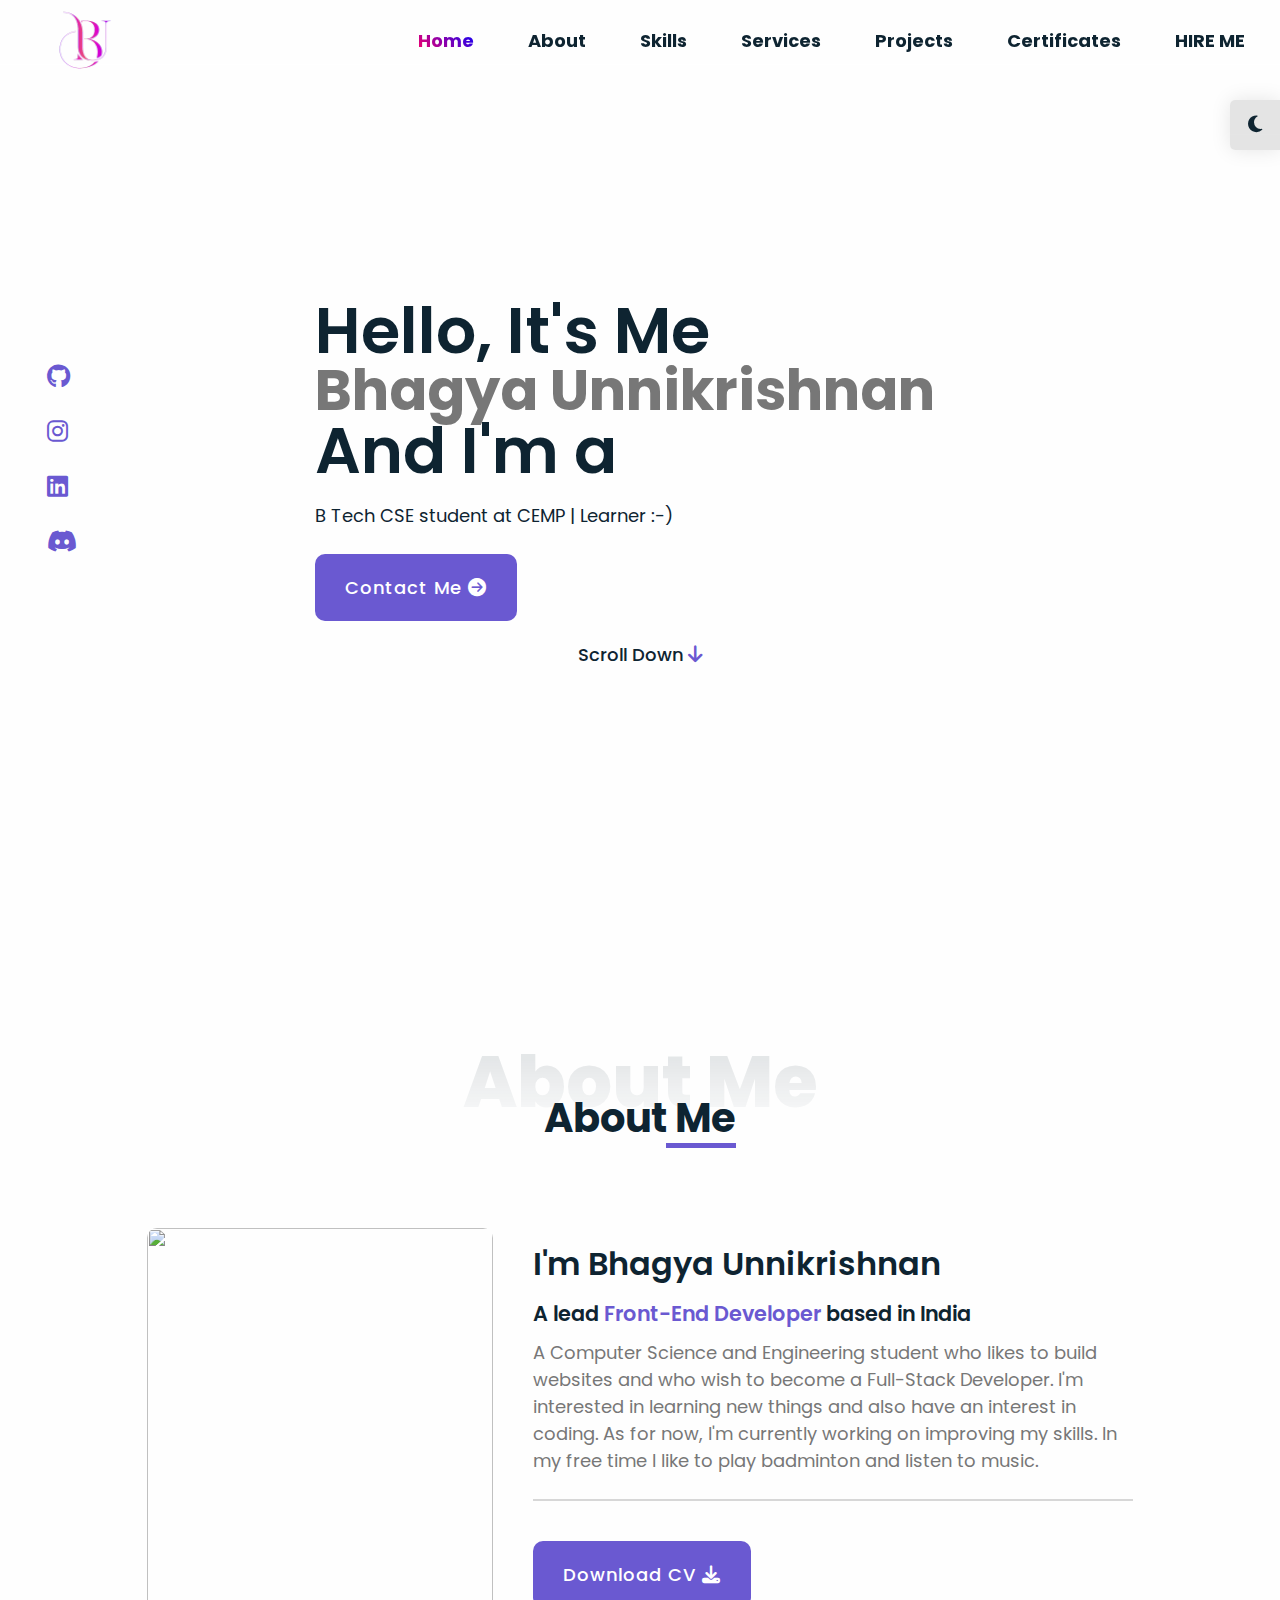
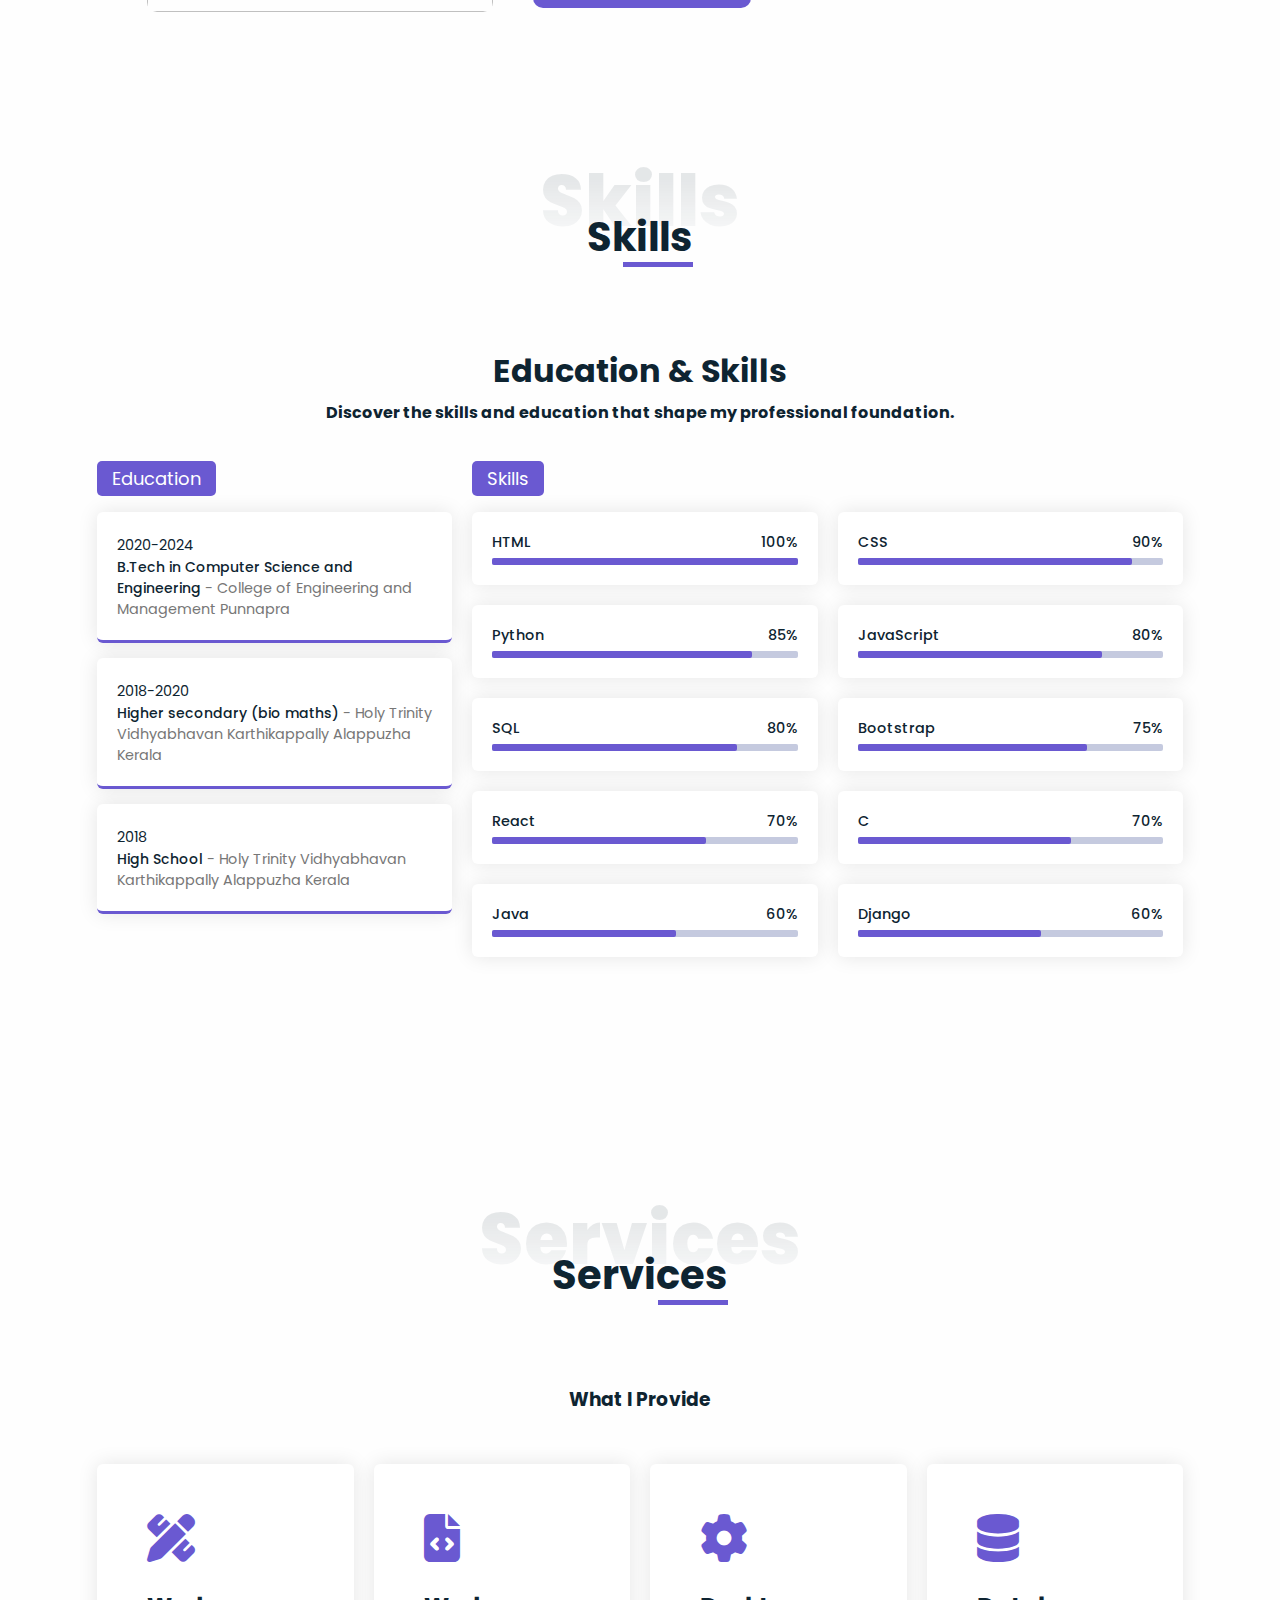
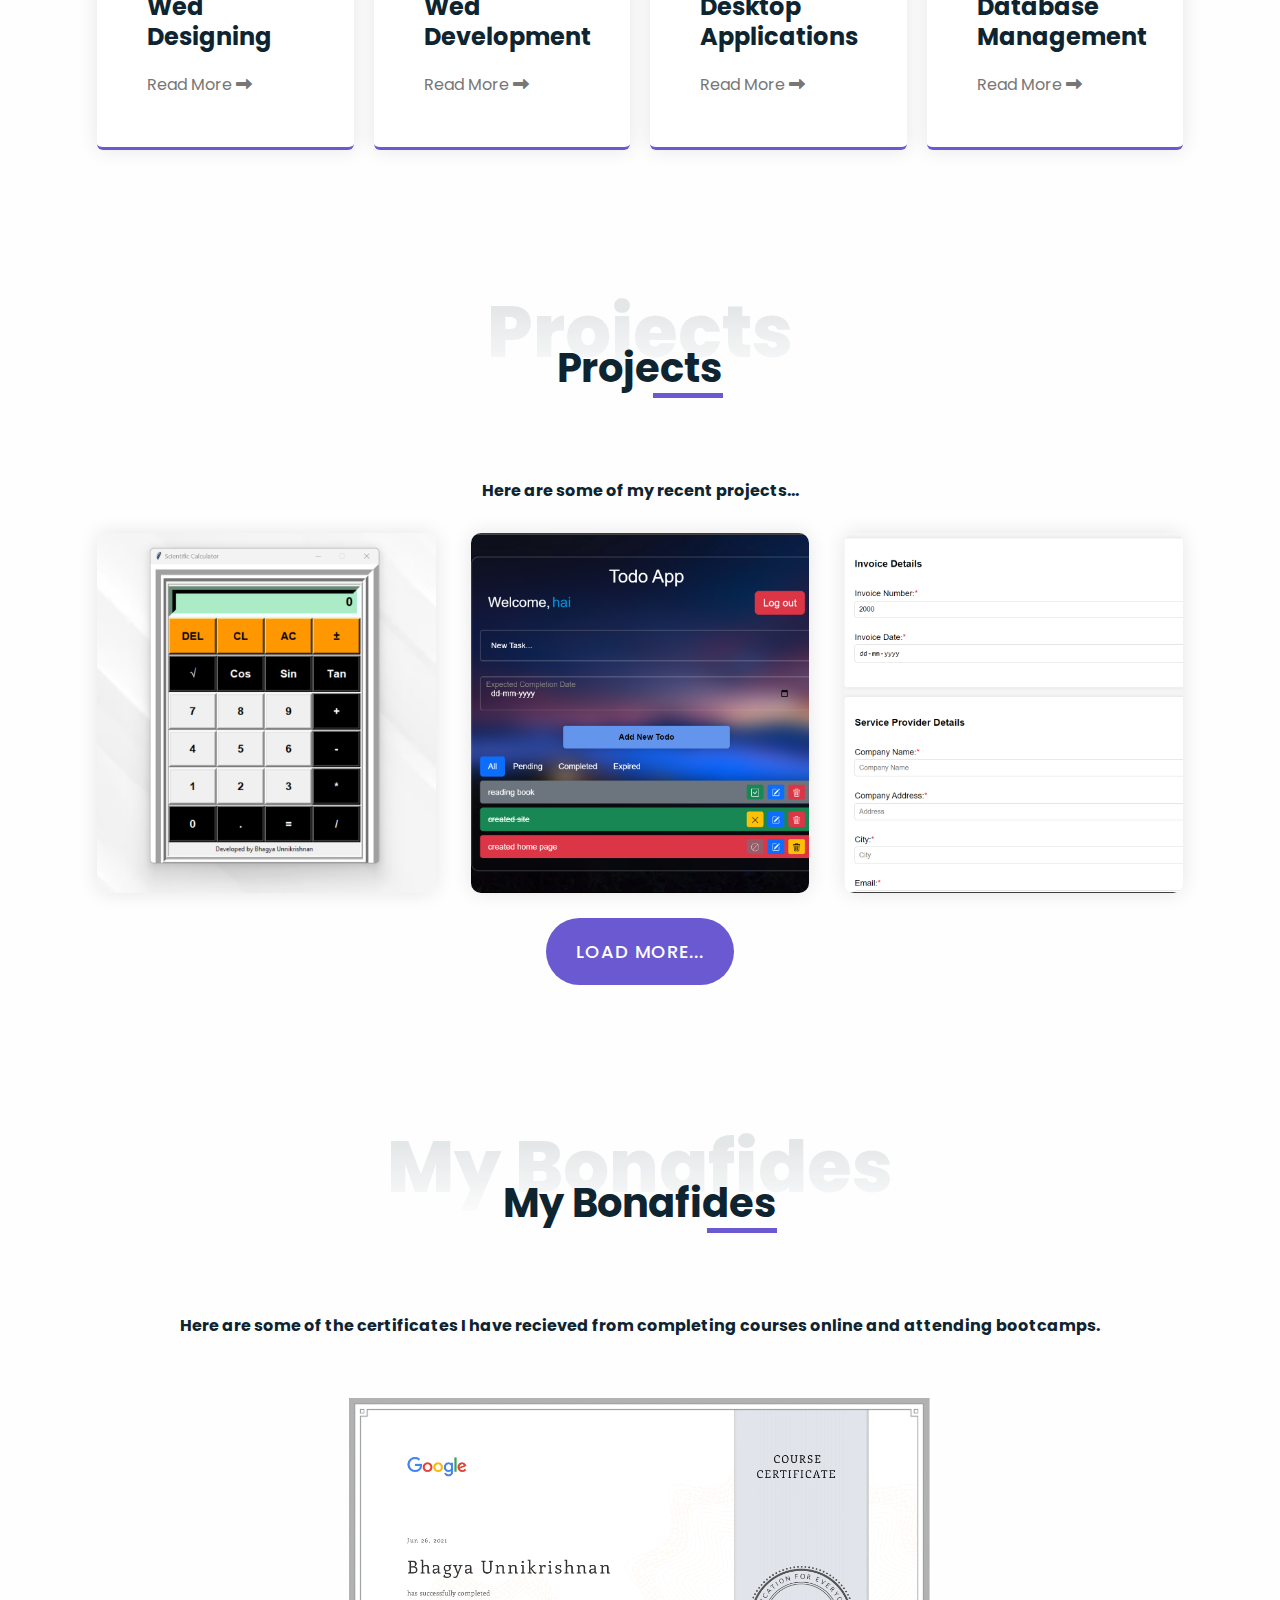
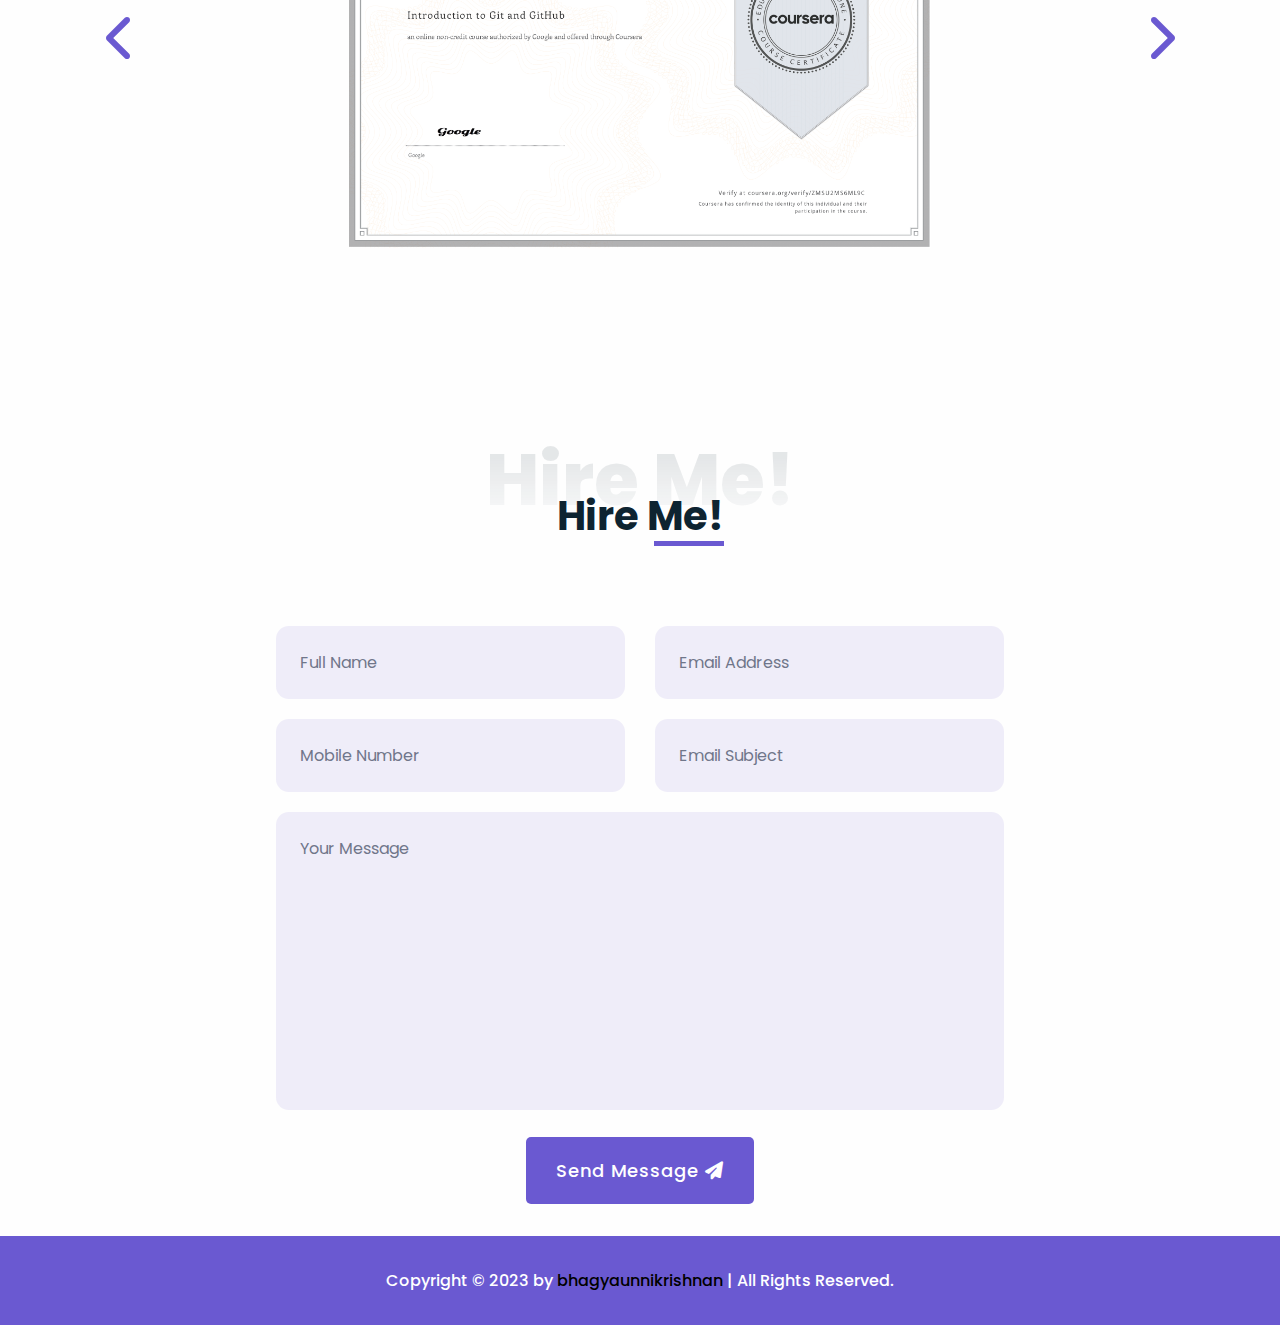
==== commit 5efd6f23: "updated" ====
--- a/task_2/index.html
+++ b/task_2/index.html
@@ -68,7 +68,7 @@
                     <h1>Bhagya Unnikrishnan</h1>
                     <h2>And I'm a <br><span class="multiple-text"></span></h3>
                         <p>B Tech CSE student at CEMP | Learner :-)</p>
-                        <a href="#hireme" class="btn">Contact Me<i class="fas fa-arrow-circle-right"></i></a>
+                        <a href="#hireme" class="btn">Contact Me <i class="fas fa-arrow-circle-right"></i></a>
             </div>
             <div class="home-img">
                 <img src="" alt="">
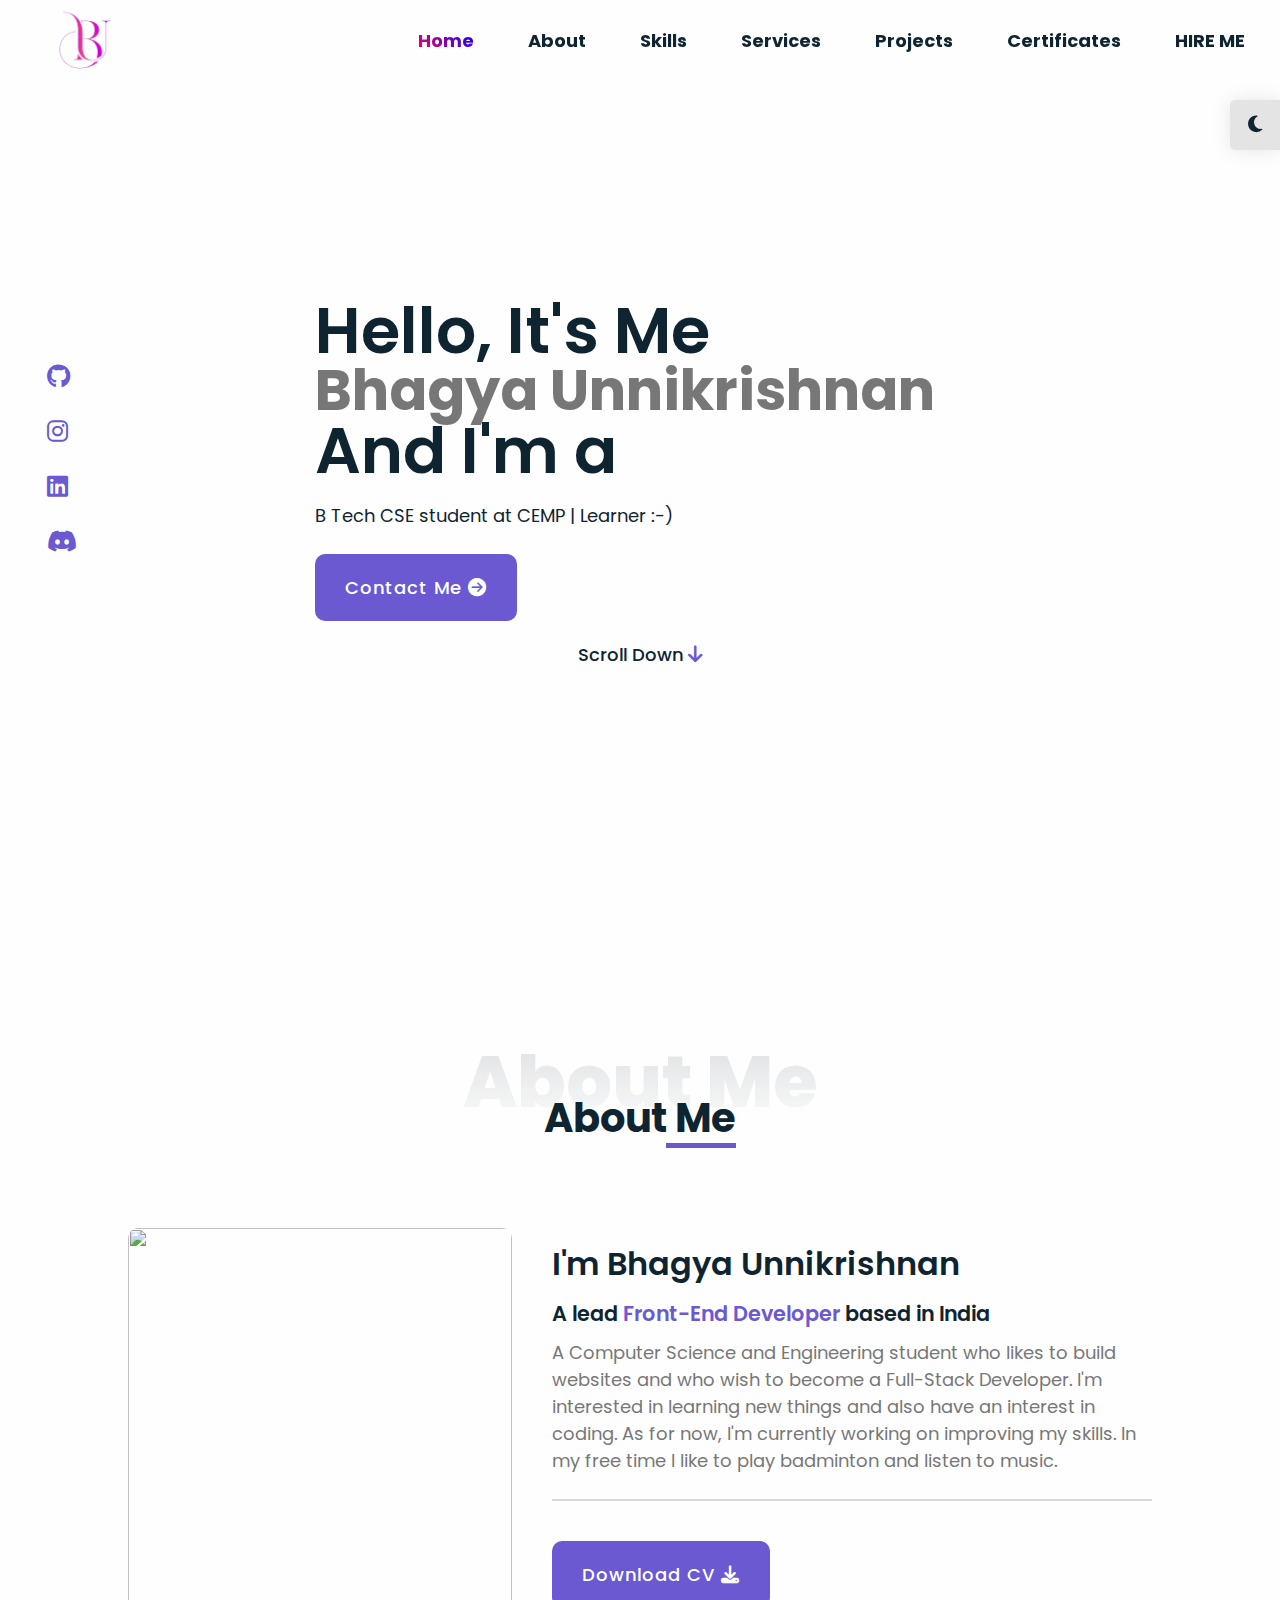
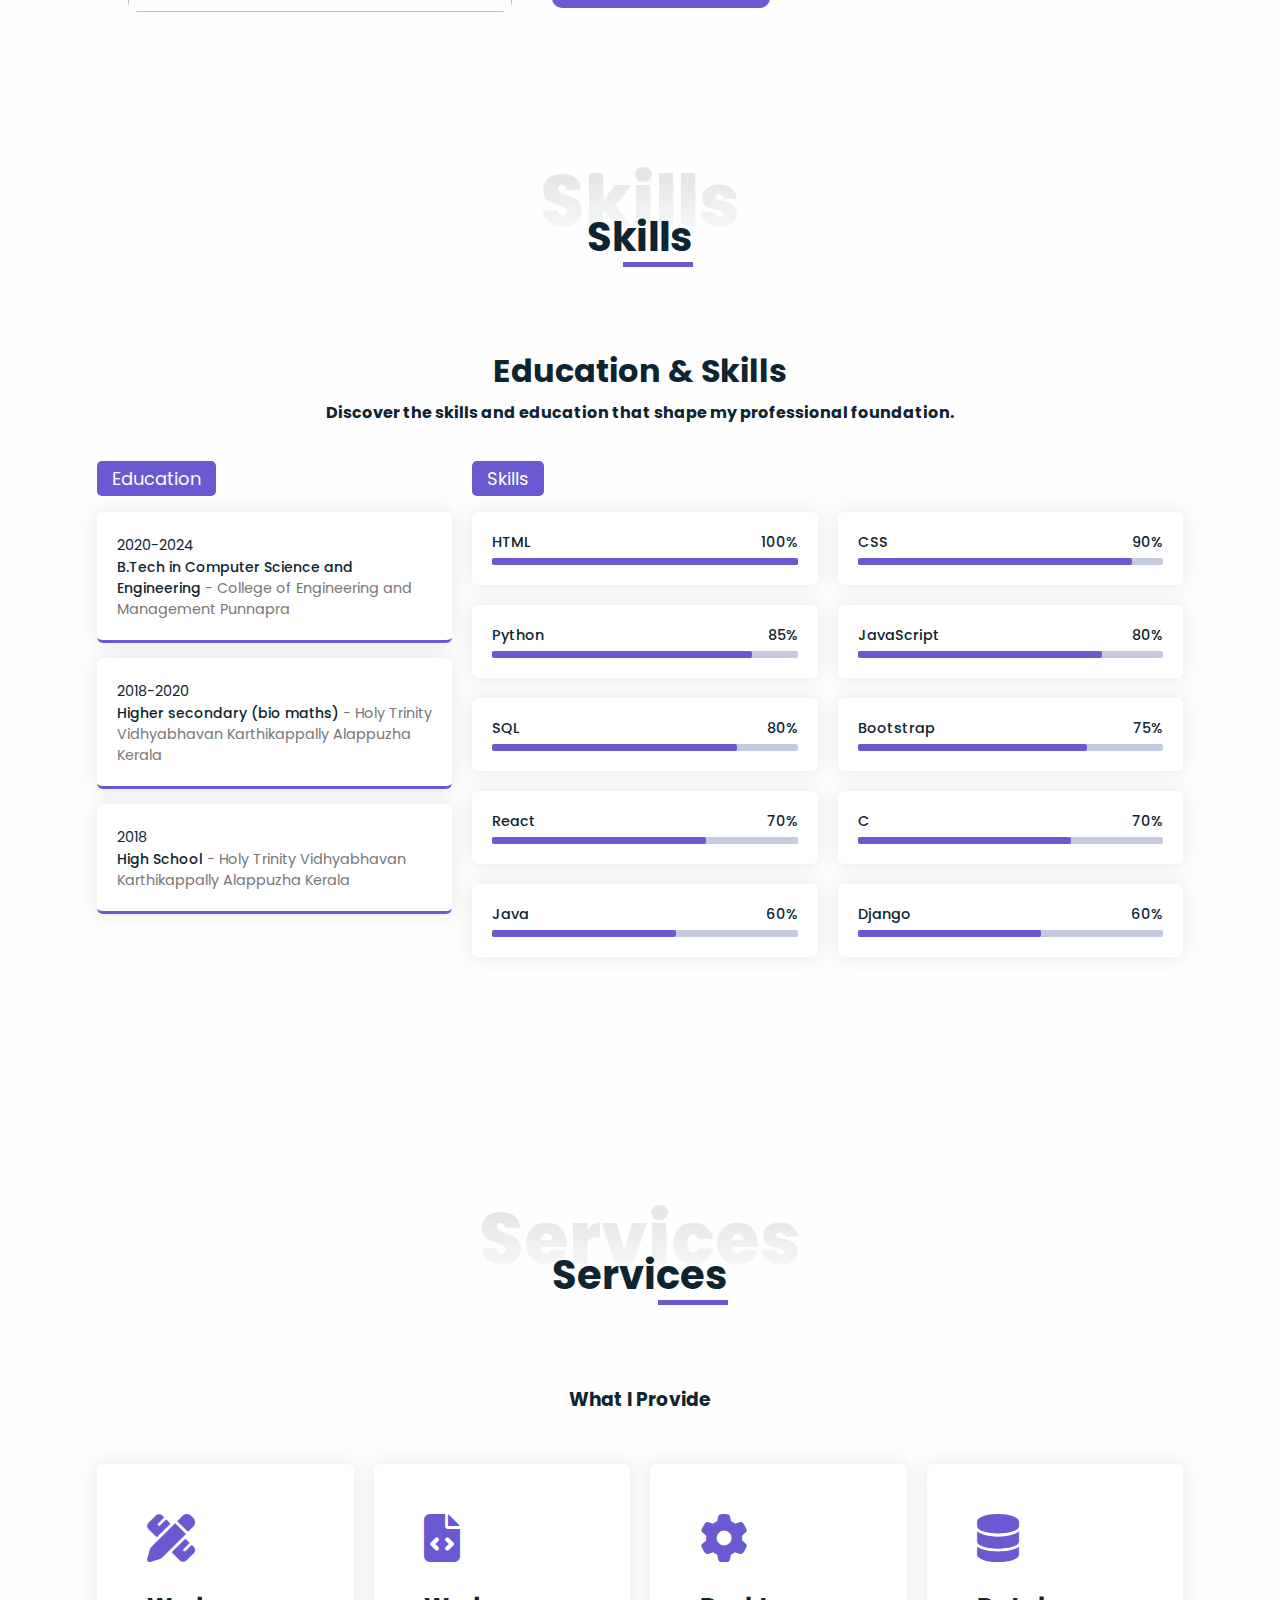
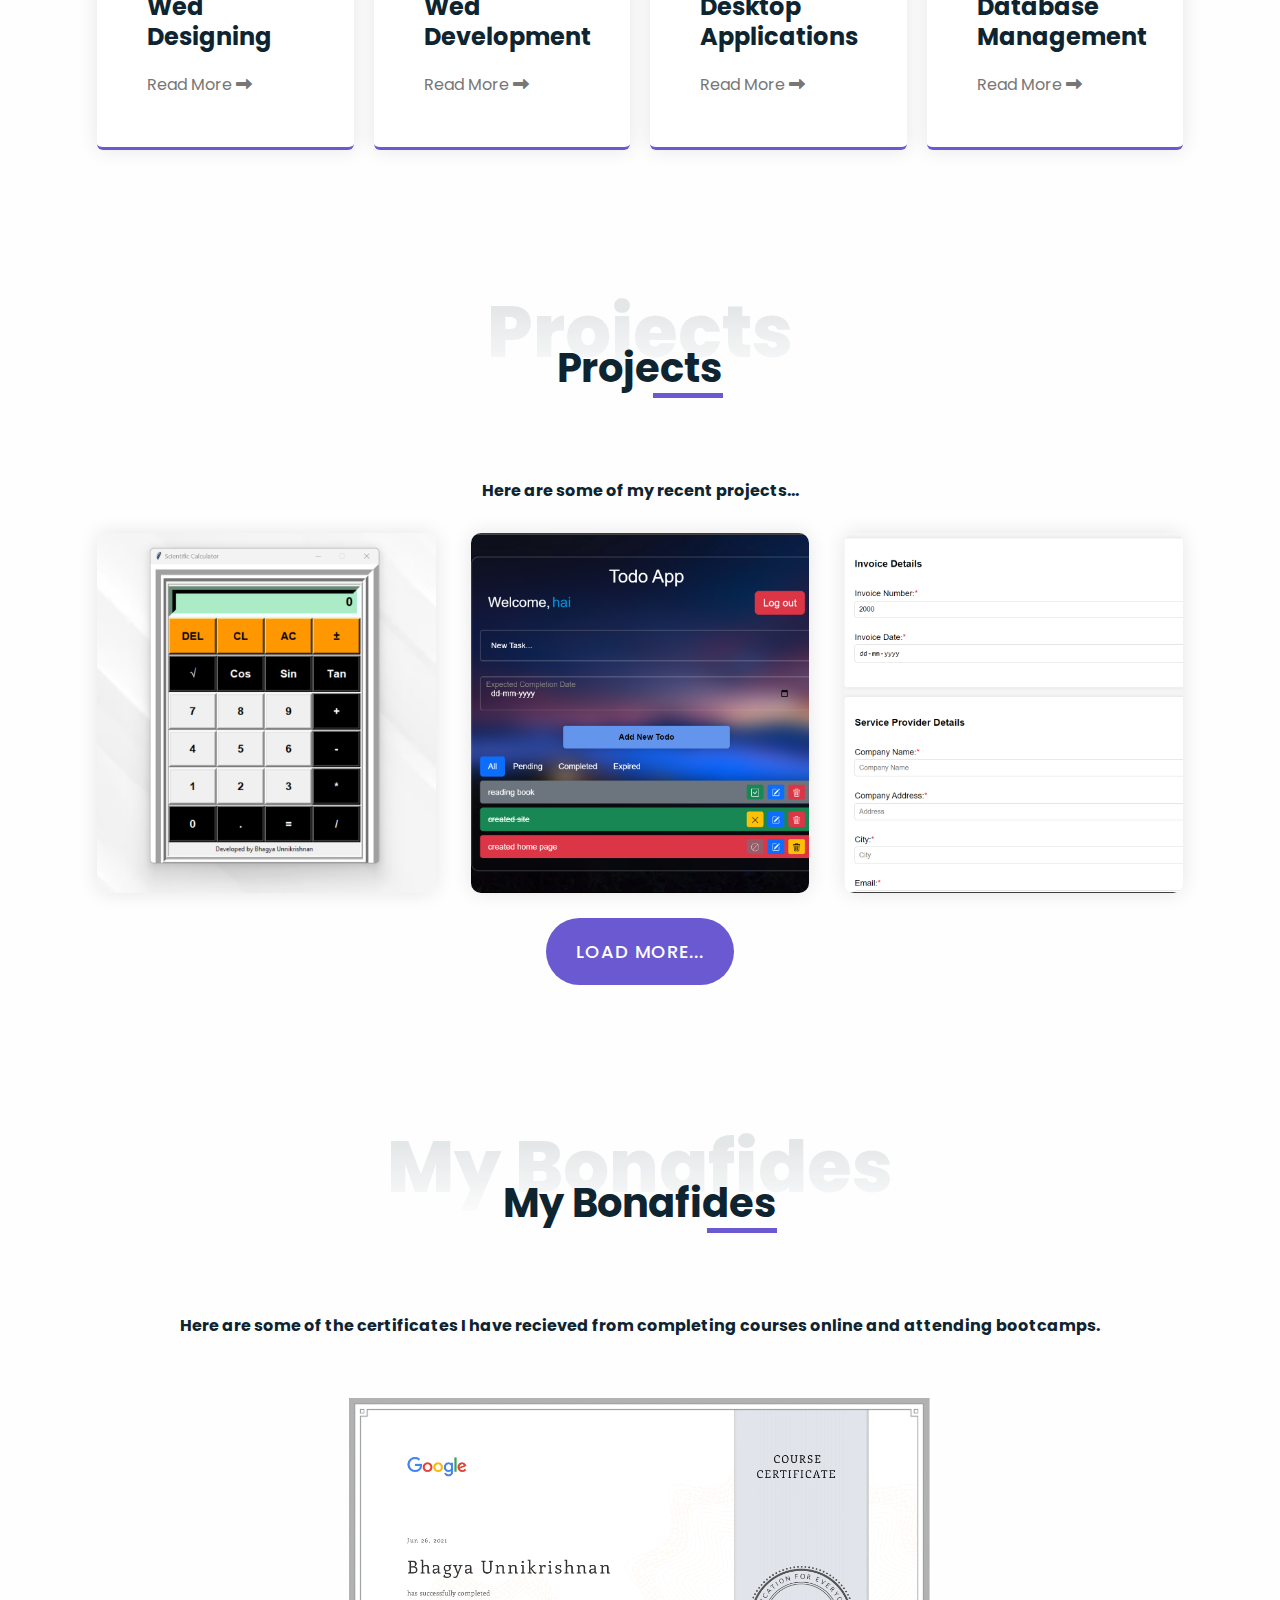
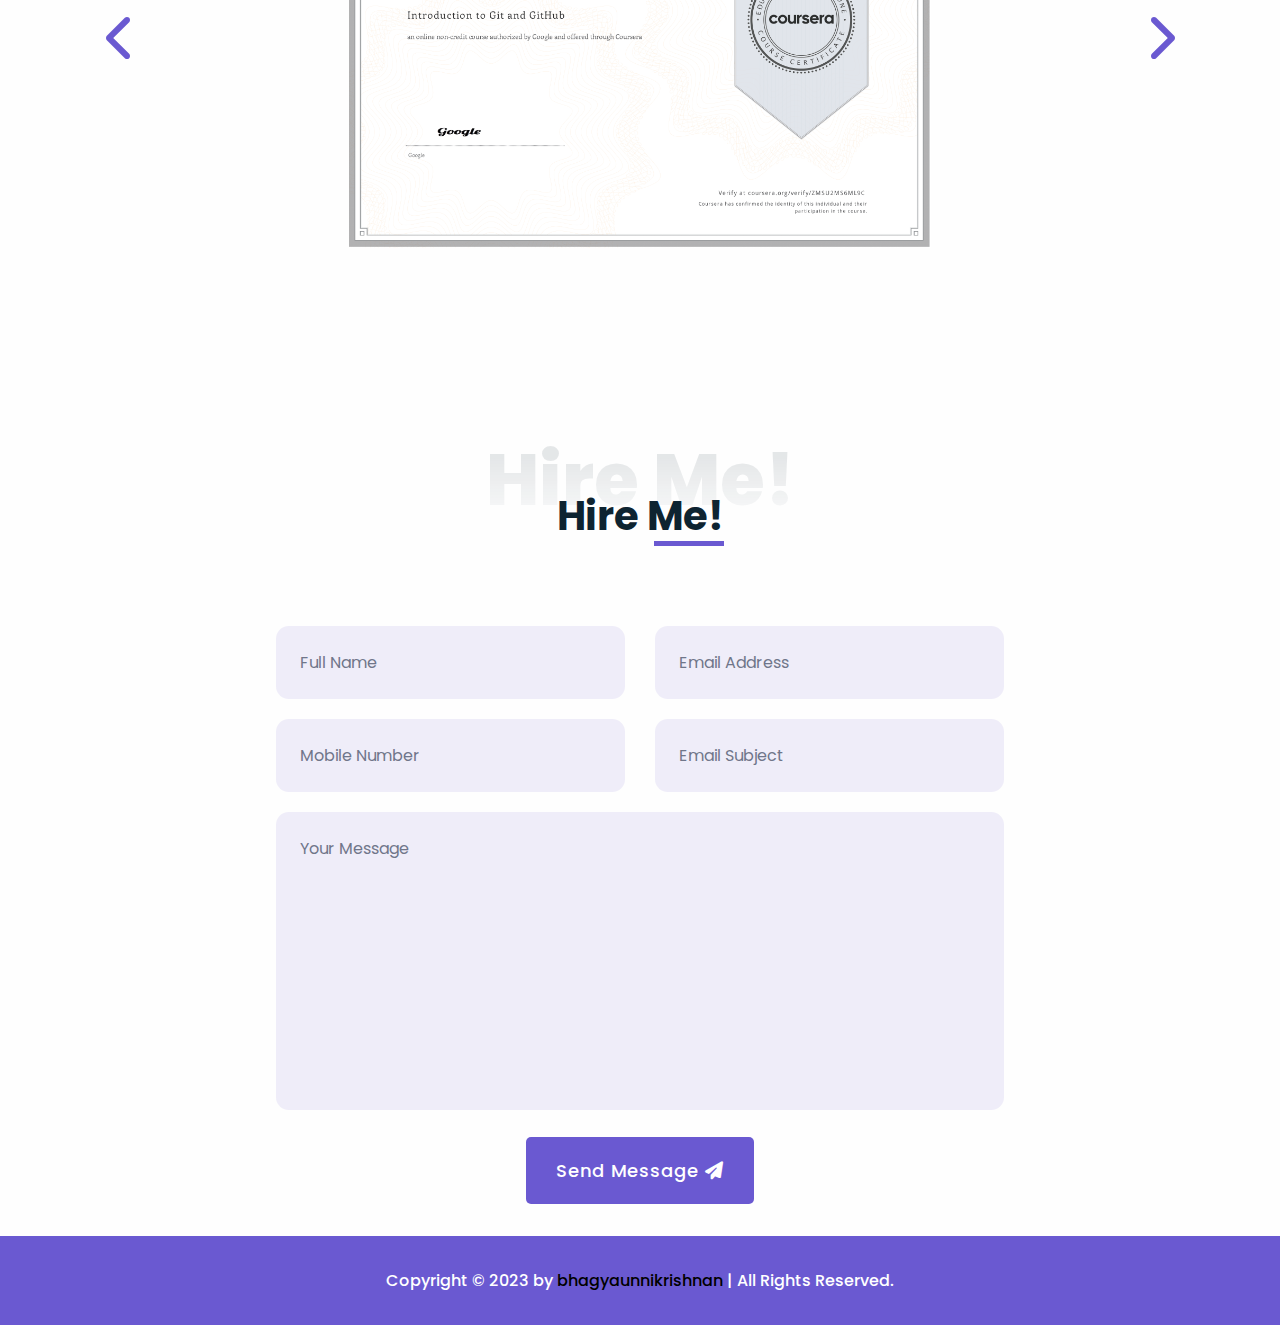
==== commit 18a01692: "added media query" ====
--- a/task_2/index.html
+++ b/task_2/index.html
@@ -17,6 +17,8 @@
 
     <!-- cdnjs-->
     <link href='https://cdnjs.cloudflare.com/ajax/libs/font-awesome/6.4.2/css/all.min.css' rel="stylesheet">
+
+    <script src="https://unpkg.com/scrollreveal"></script>
 </head>
 
 <body>
@@ -41,6 +43,7 @@
             </div>
             <div class="navigation">
                 <div class="nav-items">
+                    <div class="nav-close-btn"></div>
                     <a href="#home" class="active">Home</a>
                     <a href="#about">About</a>
                     <a href="#skills">Skills</a>
@@ -50,6 +53,7 @@
                     <a href="#hireme">HIRE ME</a>
                 </div>
             </div>
+            <div class="nav-menu-btn"></div>
         </div>
     </header>
     <!-- Header section ends-->
--- a/task_2/css/style.css
+++ b/task_2/css/style.css
@@ -167,6 +167,10 @@
   width: 100%;
 }
 
+.nav-menu-btn {
+  display: none;
+}
+
 /* Home Section */
 
 .home {
@@ -280,7 +284,7 @@
 
 .section {
   position: relative;
-  width: 1150px;
+  max-width: 1150px;
   margin-left: auto;
   margin-right: auto;
   padding: 6rem 2rem 2rem;
@@ -288,7 +292,7 @@
 
 /*.sub-section {
   position: relative;
-  width: 1150px;
+  max-width: 1150px;
   margin-left: auto;
   margin-right: auto;
   padding: 6rem 0;
@@ -335,7 +339,7 @@
 }
 
 .about-img img {
-  width: 27vw;
+  width: 30vw;
   height: 30vw;
   border-radius: 10px;
 }
@@ -961,3 +965,146 @@
     transform: translateY(10px);
   }
 }
+
+
+@media screen and (max-width: 1070px) {
+
+  /* navigation menu */
+  .navigation {
+    position: fixed;
+    width: 100%;
+    height: 100vh;
+    top: 0;
+    left: 0;
+    display: flex;
+    justify-content: center;
+    align-items: center;
+    background: var(--transparent-color-01);
+    visibility: hidden;
+    opacity: 0;
+    transition: .3s ease;
+  }
+
+  .navigation.active {
+    visibility: visible;
+    opacity: 1;
+  }
+
+
+  .nav-menu-btn {
+    background: url(../images/menu-alt-right-regular.png)no-repeat;
+    filter: var(--color-filter);
+    background-size: 30px;
+    background-position: center;
+    width: 40px;
+    height: 40px;
+    cursor: pointer;
+    display: block;
+  }
+
+  .nav-items {
+    position: relative;
+    background: var(--modal-bg-color);
+    width: 600px;
+    display: flex;
+    align-items: center;
+    flex-direction: column;
+    margin: 20px;
+    padding: 40px;
+    border-radius: 10px;
+    box-shadow: var(--box-shadow);
+    transform: translateY(-50px);
+    transition: .3s ease;
+  }
+
+  .navigation.active .nav-items {
+    transform: translateY(0);
+  }
+
+  .nav-items a {
+    margin: 15px 50px;
+  }
+
+  .nav-close-btn {
+    position: absolute;
+    background: url(../images/x-regular.png)no-repeat;
+    filter: var(--color-filter);
+    background-size: 30px;
+    background-position: center;
+    width: 40px;
+    height: 40px;
+    top: 0;
+    right: 0;
+    margin: 10px;
+    cursor: pointer;
+  }
+
+  .home .home-container .info {
+    font-size: 0.85rem;
+  }
+
+  .about .container .content {
+    display: grid;
+    width: 100%;
+    row-gap: 20px;
+  }
+
+  .about-img img {
+    min-width: 0;
+    width: 62%;
+    min-height: 0;
+    height: 450px;
+    
+  }
+
+  .about-info {
+    min-width: 0;
+    width: 100%;
+  }
+
+  .hireme .content {
+    flex-direction: column;
+    font-size: 0.9rem;
+  }
+
+  .contact-form .input-box {
+    flex-direction: column;
+  }
+
+  .contact-form .input-box input {
+    width: 100%;
+  }
+
+  footer .footer-copyright {
+    
+    align-items: center;
+    flex-direction: column;
+  }
+}
+
+@media screen and (max-width: 1070px) {
+  body {
+    margin: 5rem 0 0 0;
+  }
+
+  .section-title-01 {
+    font-size: 3em;
+  }
+
+  .section-title-02 {
+    font-size: 2em;
+    transform: translateY(-65px);
+  }
+
+  .home .home-container {
+    display: flex; 
+  }
+
+  .home .home-container .info {
+    font-size: 0.8rem;
+  }
+
+  .social-media {
+    margin-bottom: 80px;
+  }
+}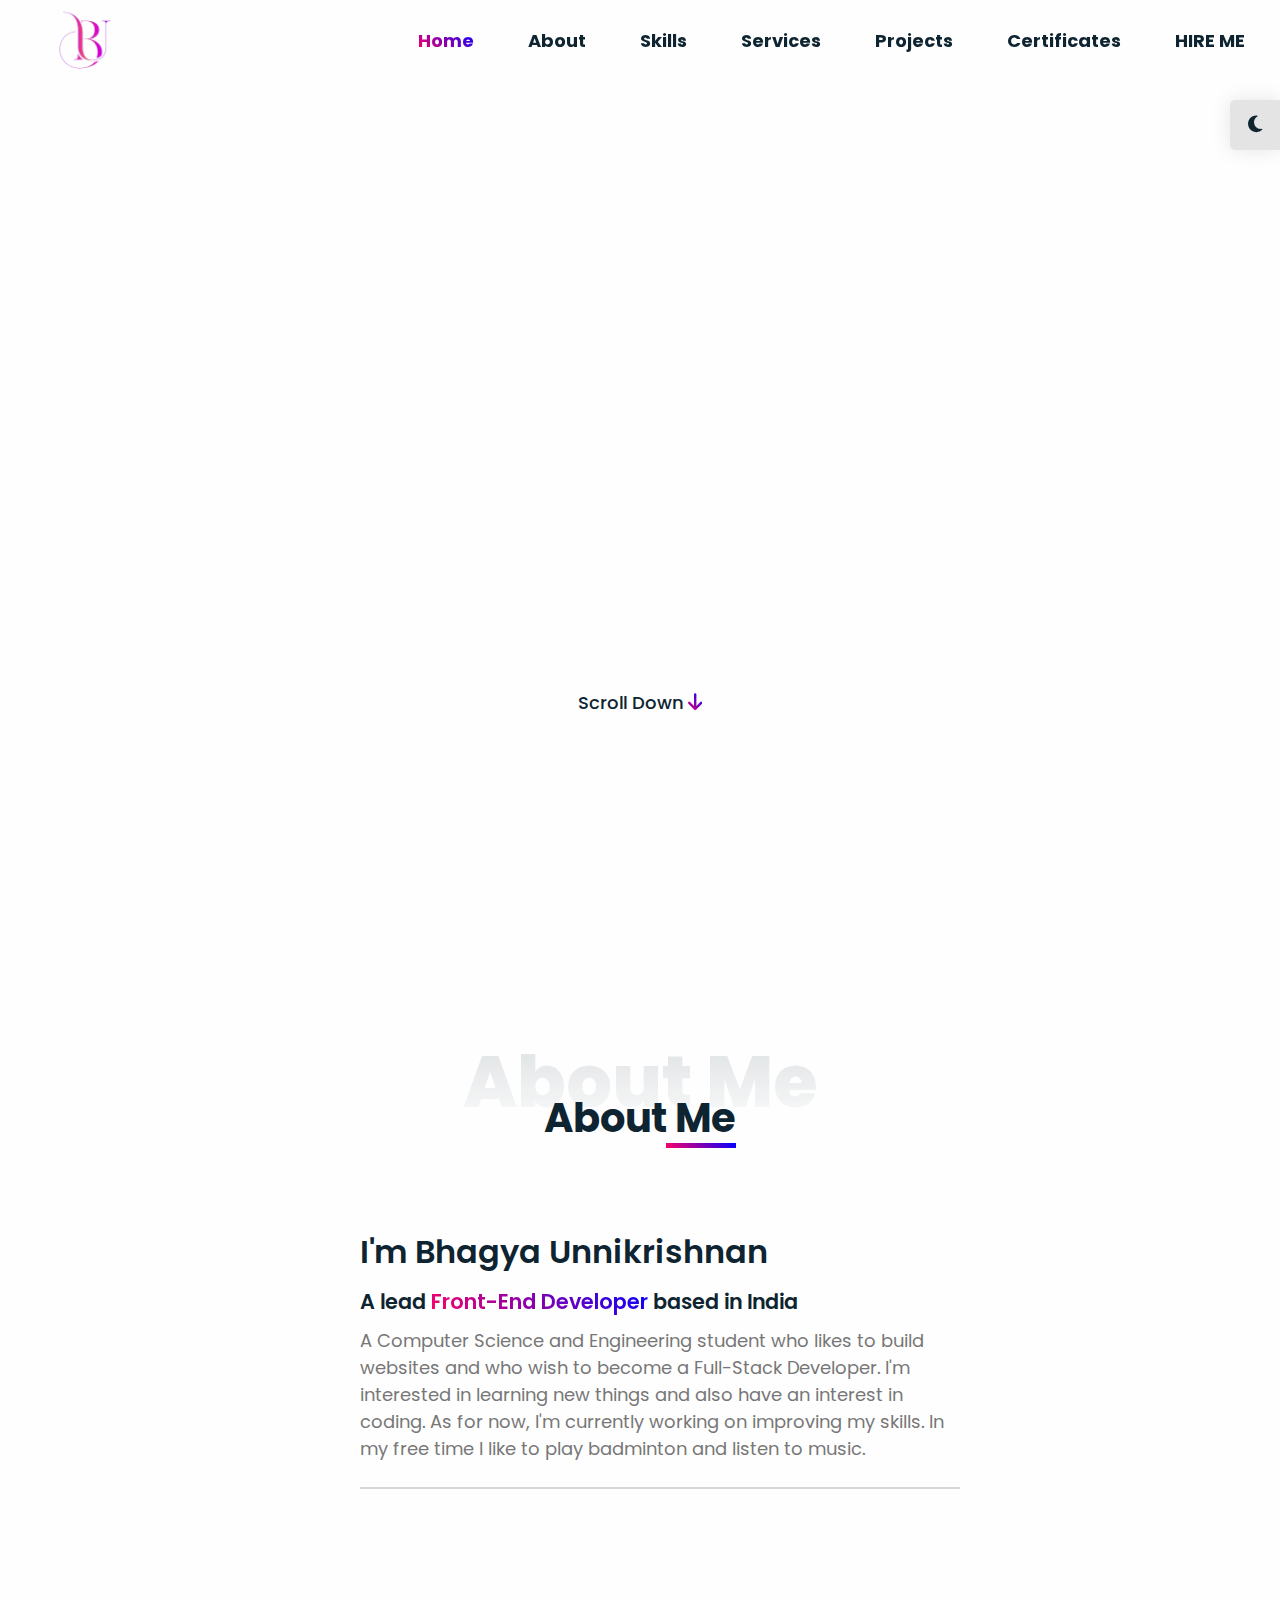
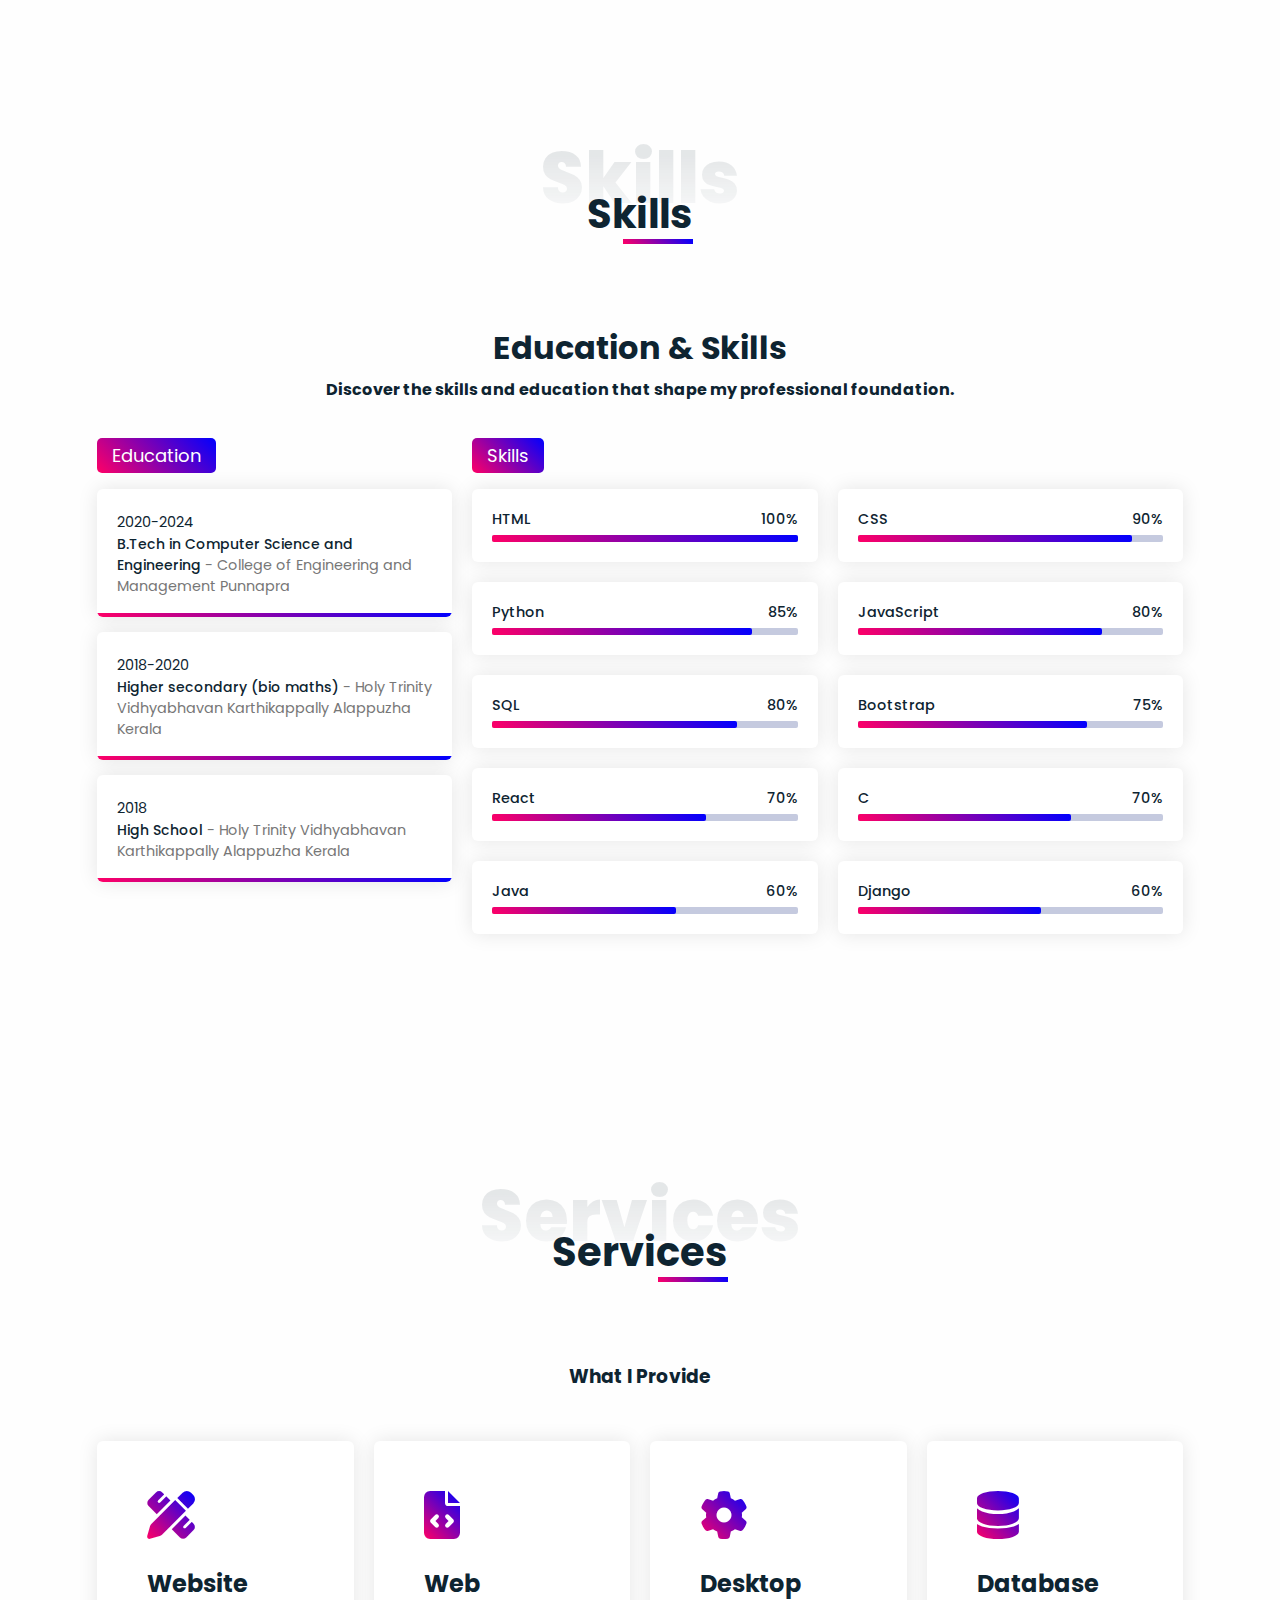
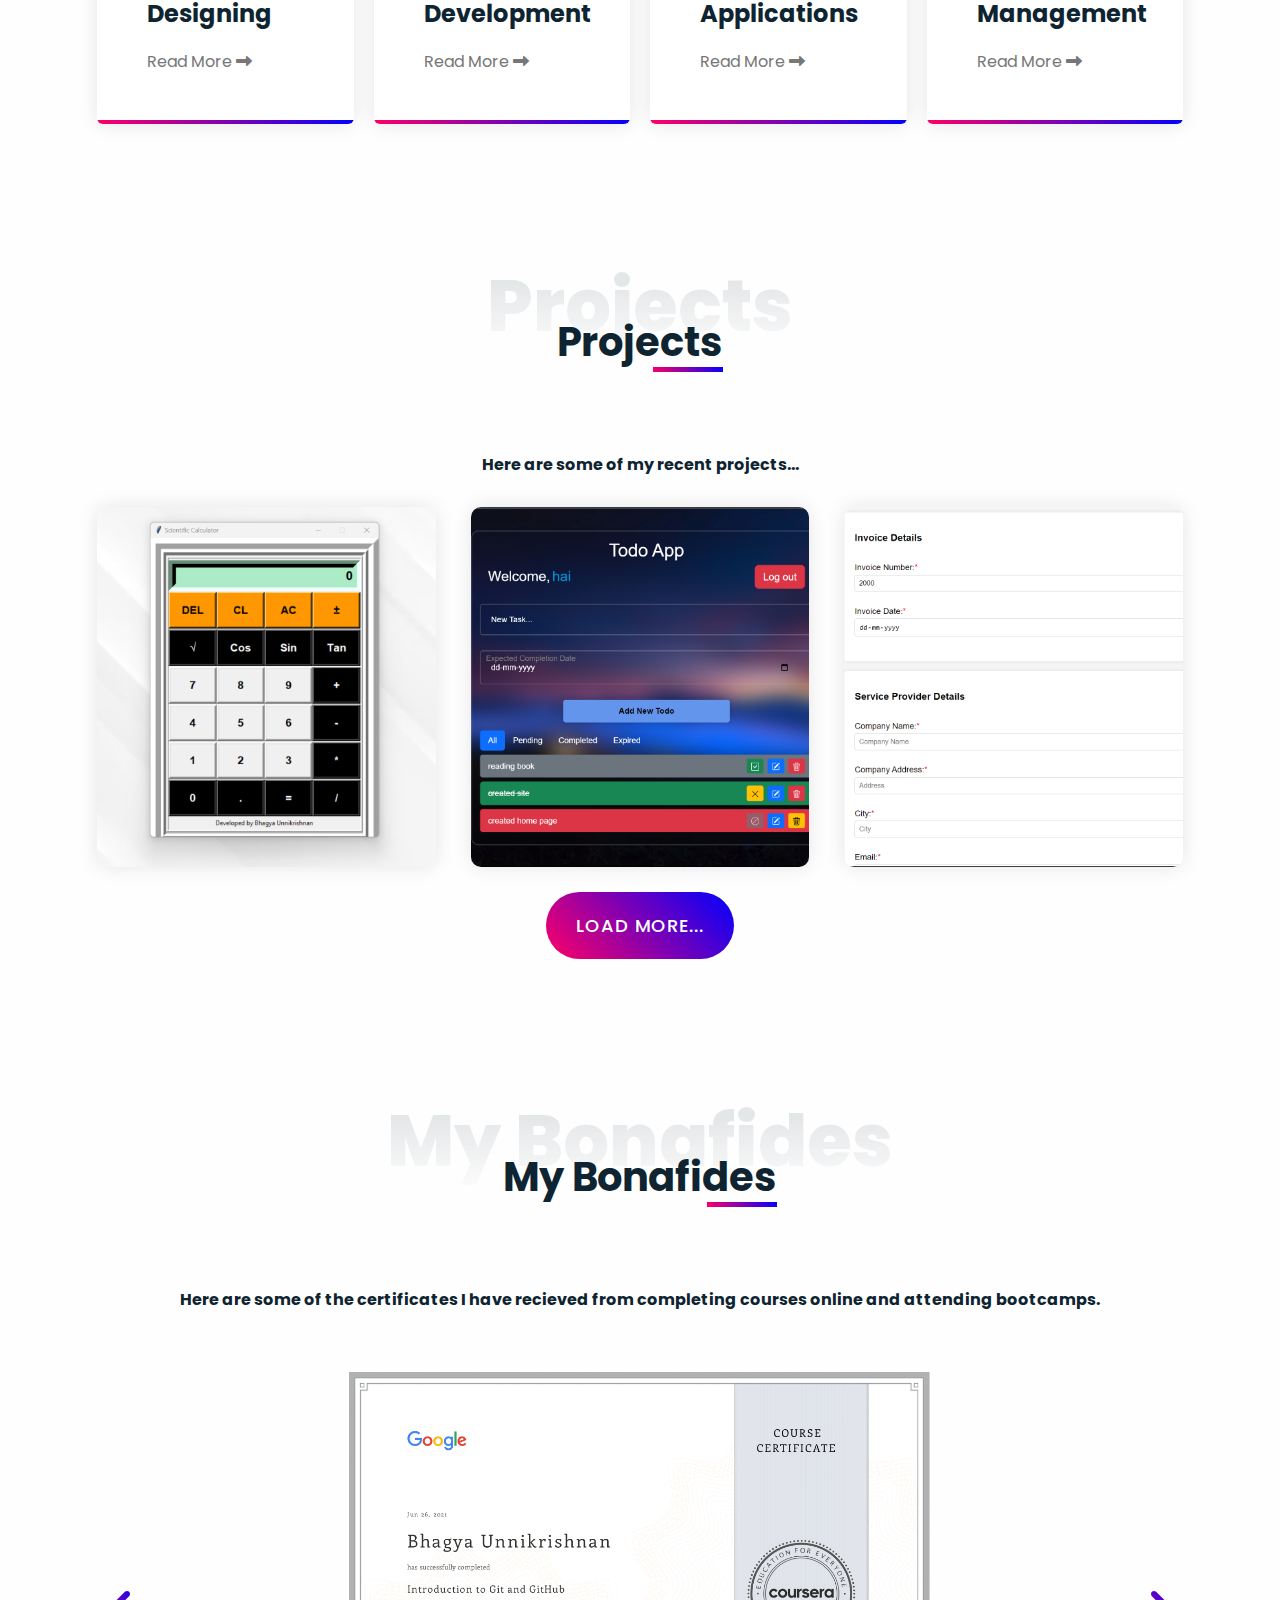
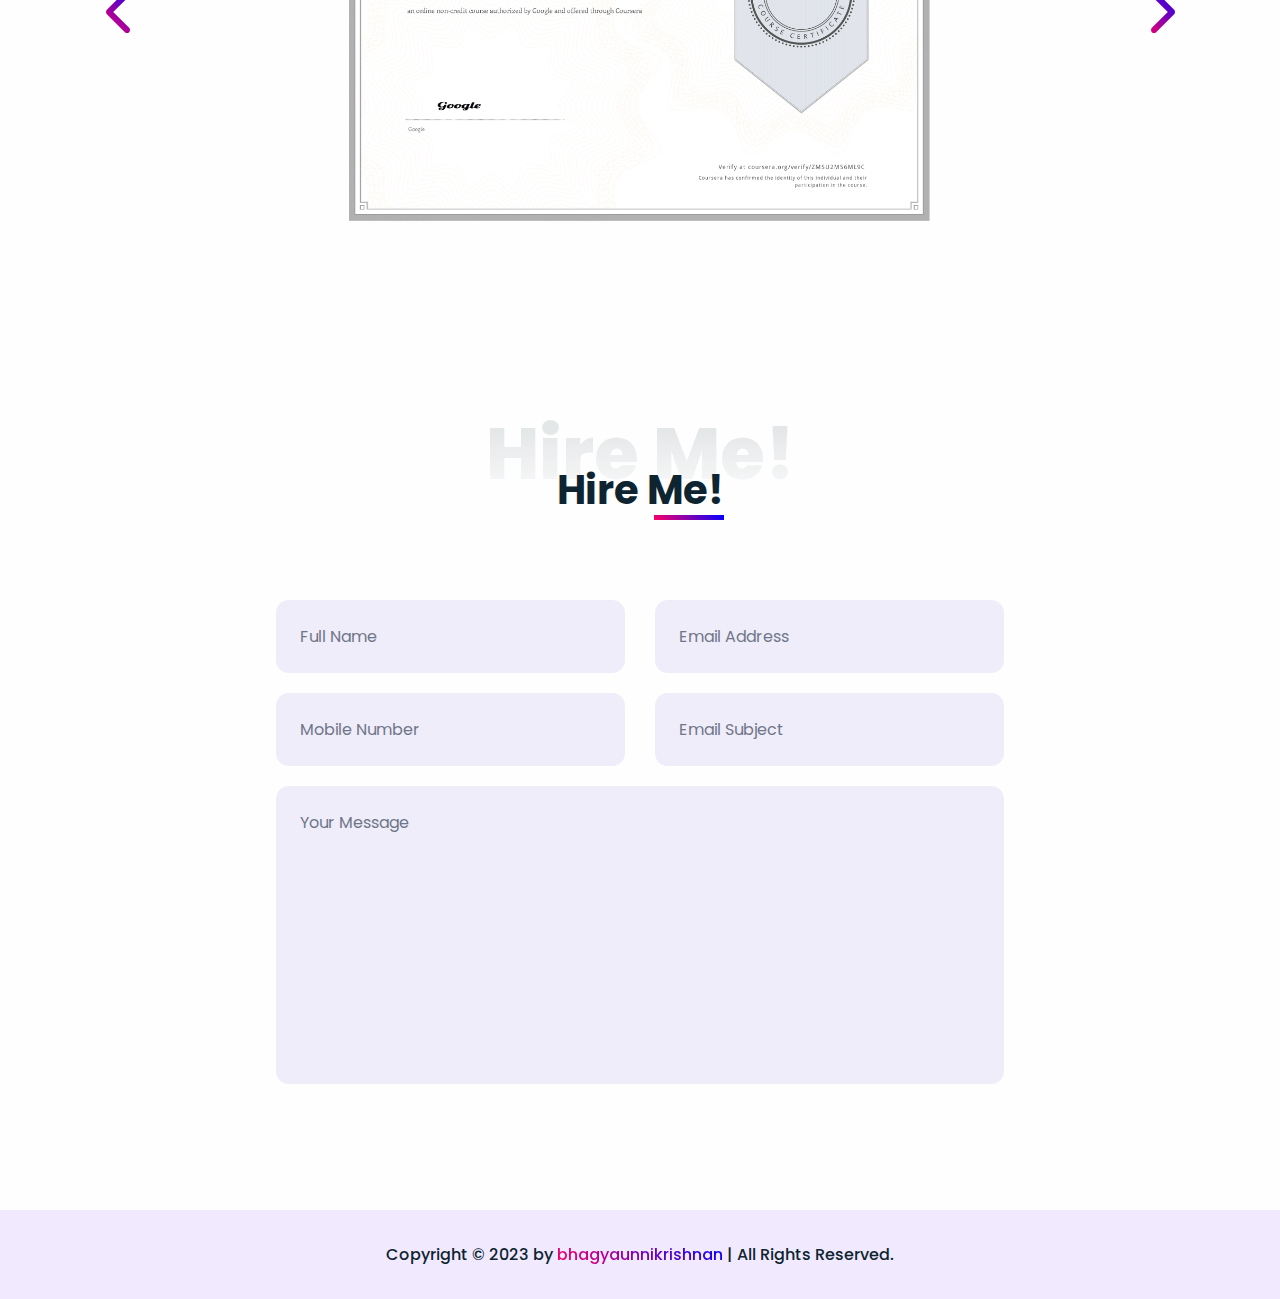
==== commit 356395e1: "Co-authored-by: Akash R Chandran <chandranrakash@gmail.com>" ====
--- a/task_2/index.html
+++ b/task_2/index.html
@@ -60,23 +60,22 @@
 
     <!-- Home Section starts-->
     <section class="home flex-center" id="home">
-        <div class="home-container">
+        <div class="home-content">
+            <h3>Hello, It's Me</h3>
+            <h1>Bhagya Unnikrishnan</h1>
+            <h3>And I'm a <span class="multiple-text"></span></h3>
+            <p>B Tech CSE student at CEMP | Learner :-)</p>
             <div class="social-media">
-                <a href="https://github.com/bhagyaunnikrishnan"><i class="fab fa-github"></i></a>
-                <a href="https://instagram.com/bhagya_nandhuz?igshid=MGNiNDI5ZTU="><i class="fab fa-instagram"></i></a>
-                <a href="https://www.linkedin.com/in/bhagya-unnikrishnan-799845214"><i class="fab fa-linkedin"></i></a>
-                <a href="https://discord.com/users/883727457692307476"><i class="fab fa-discord"></i></a>
-            </div>
-            <div class="info">
-                <h2>Hello, It's Me</h3>
-                    <h1>Bhagya Unnikrishnan</h1>
-                    <h2>And I'm a <br><span class="multiple-text"></span></h3>
-                        <p>B Tech CSE student at CEMP | Learner :-)</p>
-                        <a href="#hireme" class="btn">Contact Me <i class="fas fa-arrow-circle-right"></i></a>
-            </div>
-            <div class="home-img">
+                <a href="https://github.com/bhagyaunnikrishnan" aria-label="github link" style="--i:7;"><i class='bx bxl-github'></i></a>
+                <a href="https://instagram.com/bhagya_nandhuz?igshid=MGNiNDI5ZTU=" aria-label="instagram link" style="--i:8;"><i class='bx bxl-instagram-alt' ></i></a>
+                <a href="https://www.linkedin.com/in/bhagya-unnikrishnan-799845214" aria-label="linkedin link" style="--i:9;"><i class='bx bxl-linkedin' ></i></a>
+                <a href="https://discord.com/users/883727457692307476" aria-label="discord link" style="--i:10;"><i class='bx bxl-discord'></i></a>
+            </div>
+                <a href="#hireme" class="btn">Contact Me <i class="fas fa-arrow-circle-right"></i></a>
+            
+            <!-- <div class="home-img">
                 <img src="" alt="">
-            </div>
+            </div> -->
         </div>
         <a href="#about" class="scroll-down">Scroll Down <i class="fas fa-arrow-down"></i></a>
     </section>
@@ -239,15 +238,15 @@
                     <li class="service-container">
                         <div class="service-card">
                             <i class="fas fa-pencil-ruler"></i>
-                            <h3>Wed Designing</h3>
+                            <h3>Website Designing</h3>
                             <div class="read-more-btn">Read More <i class="fas fa-long-arrow-alt-right"></i></div>
                         </div>
                         <div class="service-modal flex-center">
                             <div class="service-body">
                                 <i class="fas fa-times modal-close-btn"></i>
-                                <h3>Web Designing</h3>
-                                <h4>What is Web Designing</h4>
-                                <p>Web designing is the process of planning, conceptualizing, and implementing the plan for designing a website in a way that is functional and offers a good user experience.</p>
+                                <h3>Website Designing</h3>
+                                <h4>What is Website Designing</h4>
+                                <p>Website designing is the process of planning, conceptualizing, and implementing the plan for designing a website in a way that is functional and offers a good user experience.</p>
                                 <h4>What I Provide</h4>
                                 <ul>
                                     <li><i class="fas fa-check-circle"></i> Creating the content for your website</li>
@@ -261,7 +260,7 @@
                     <li class="service-container">
                         <div class="service-card">
                             <i class="fas fa-file-code"></i>
-                            <h3>Wed Development</h3>
+                            <h3>Web Development</h3>
                             <div class="read-more-btn">Read More <i class="fas fa-long-arrow-alt-right"></i></div>
                         </div>
                         <div class="service-modal flex-center">
--- a/task_2/css/style.css
+++ b/task_2/css/style.css
@@ -3,8 +3,9 @@
 :root {
   /*===== Main colors ====*/
   --first-color: #0e2431;
-  --second-color: #6a59d1;
+  --second-color: #F1EAFF;
   --third-color: #777;
+  --footer-color: black;
 
   /*===== Hover color ====*/
   --hover-color: #614fd0;
@@ -36,8 +37,9 @@
 .dark-theme {
    /*===== Main colors ====*/
    --first-color: #fff;
-   --second-color: #6a59d1;
+   --second-color: #16213E;
    --third-color: #a9afc3;
+   --footer-color: #fff;
  
    /*===== background color ====*/
    --body-bg-color: #0e1b31;
@@ -174,69 +176,167 @@
 /* Home Section */
 
 .home {
-  position: relative;
-  max-width: 1250px;
-  min-height: 100vh;
-  margin-left: auto;
-  margin-right: auto;
-  padding: 4rem 2rem;
-  flex-direction: column;
-}
-
-.home .home-container {
+  width: 100%;
+  height: 100vh;
   display: flex;
   justify-content: space-between;
   align-items: center;
-  width: 100%;
-}
-
-.home-container .social-media {
-  display: flex;
+  padding: 70px 10% 0;
   flex-direction: column;
-  margin-right: 40px;
-}
-
-.home-container .social-media a {
-  color: var(--second-color);
-  font-size: 1.5rem;
-  margin: 10px 0;
-}
-
-.home-container .social-media a:hover {
-  color: var(--hover-color);
-}
-
-.home-container .info h2 {
-  font-size: 4rem;
-  font-weight: 600;
-  line-height: 70px;
-}
-
-.home-container h2:nth-of-type(2) {
-  margin-bottom: 1rem;
+}
+
+.home-content {
+  max-width: 1250px;
+  margin-left: -30px;
+}
+
+.home-content h3 {
+  font-size: 32px;
+  font-weight: 700;
+  opacity: 0;
+  animation: slideBottom 1s ease forwards;
+  animation-delay: .7s;
+}
+
+.home-content h3:nth-of-type(2) {
+  margin-bottom: 15px;
   animation: slideTop 1s ease forwards;
-  animation-delay: 0.7s;
-}
-
-.home-container .info h2 span {
+  animation-delay: .7s;
+}
+
+
+.home-content h3 span {
+  background: linear-gradient(45deg, #f06,blue);
+  -webkit-text-fill-color: transparent;
+  -webkit-background-clip: text;
+}
+
+.home-content h1 {
+  font-family: oswald, sans-serif;
+  font-size: 56px;
+  font-weight: 700;
+  line-height: 1.3;
   background: linear-gradient(45deg, #f06, blue);
   -webkit-text-fill-color: transparent;
   -webkit-background-clip: text;
-}
-
-.home-container .info h1 {
-  color: var(--third-color);
-  font-size: 56px;
-  font-weight: 700;
-  line-height: 50px;
-}
-
-.home-container .info p {
+  opacity: 0;
+  animation: slideRight 1s ease forwards;
+  animation-delay: 1s;
+}
+
+
+.home-content p {
+  font-size: 18px;
+  margin-bottom: 15px;
+  opacity: 0;
+  animation: slideLeft 1s ease forwards;
+  animation-delay: 1s;
+}
+
+.social-media a {
+  position: relative;
+  display: inline-flex;
+  justify-content: center;
+  align-items: center;
+  width: 40px;
+  height: 40px;
+  border-radius: 50%;
+  font-size: 20px;
+  text-decoration: none;
+  margin: -3px 0;
+  background: linear-gradient(45deg, #f06,blue);
+  color: #fff;
+  z-index: 1;
+  opacity: 0;
+  animation: slideLeft 1s ease forwards;
+  animation-delay: calc(.2s * var(--i));
+}
+
+.social-media a::before {
+  content: '';
+  position: absolute;
+  width: 100%;
+  height: 100%;
+  background: linear-gradient(45deg, #f06,blue);
+  border-radius: 50%;
+  z-index: -1;
+  transition: .5s ease;
+}
+
+.social-media a:hover::before {
+  filter: blur(5px);
+} 
+
+.social-media a::after {
+  content: '';
+  position: absolute;
+  width: 100%;
+  height: 100%;
+  background: #0c1022;
+  border-radius: 50%;
+  transform: scale(.88);
+  z-index: -1;
+  transition: .5s ease;
+}
+
+.social-media a:hover::after {
+  transform: scale(0);
+}
+
+.btn {
+  position: relative;
+  display: inline-block;
+  margin-top: 25px;
+  padding: 20px 30px;
+  border-radius: 10px;
   font-size: var(--normal-font-size);
-  max-width: 400px;
-}
-
-.btn {
+  color: #fff;
+  letter-spacing: 1px;
+  text-decoration: none;
+  font-weight: 600;
+  z-index: 1;
+  opacity: 0;
+  animation: slideTop 1s ease forwards;
+  animation-delay: 2s;
+}
+
+.btn::before {
+  content: '';
+  position: absolute;
+  top: 0;
+  left: 0;
+  inset: 0;
+  background: linear-gradient(45deg, #f06,blue, #f06);
+  background-position: 0 0;
+  z-index: -1;
+  border-radius: 10px; 
+  background-size: 200%;
+  filter: blur(5px);
+  transition: .5s ease;
+}
+
+.btn:hover::before {
+  background-position: 100% 0;
+}
+.btn::after {
+  content: '';
+  position: absolute;
+  top: 0;
+  left: 0;
+  inset: 0;
+  background: linear-gradient(45deg, #f06,blue, #f06);
+  background-position: 0 0;
+  z-index: -1;
+  border-radius: 10px; 
+  background-size: 200%;
+  transition: .5s ease;
+}
+
+.btn:hover::after {
+  background-position: 100% 0;
+}
+
+/* .btn {
   background: var(--second-color);
   color: #fff;
   font-size: var(--normal-font-size);
@@ -250,9 +350,9 @@
 
 .btn:hover {
   background: var(--hover-color);
-}
-
-.home-container .home-img {
+} */
+
+/* .home-container .home-img {
   position: relative;
   display: flex;
   padding-left: 100px;
@@ -261,7 +361,7 @@
 .home-container .home-img img {
   width: 50%;
   transform: translate(0, 0);
-}
+} */
 
 .home .scroll-down {
   color: var(--first-color);
@@ -271,7 +371,9 @@
 }
 
 .home .scroll-down i {
-  color: var(--second-color);
+  background: linear-gradient(45deg, #f06,blue);
+  -webkit-text-fill-color: transparent;
+  -webkit-background-clip: text;
   font-size: 1.2rem;
   animation: arrow-down ease 2s infinite;
 }
@@ -321,7 +423,7 @@
   height: 5px;
   right: 0;
   bottom: 0;
-  background: var(--second-color);
+  background: linear-gradient(45deg, #f06,blue);
 }
 
 .container {
@@ -339,8 +441,8 @@
 }
 
 .about-img img {
-  width: 30vw;
-  height: 30vw;
+  width: 25vw;
+  
   border-radius: 10px;
 }
 
@@ -361,7 +463,9 @@
 }
 
 .about-info .description h4 span {
-  color: var(--second-color);
+  background: linear-gradient(45deg, #f06,blue);
+  -webkit-text-fill-color: transparent;
+  -webkit-background-clip: text;
 }
 
 .about-info .description p {
@@ -399,7 +503,7 @@
 }
 
 .skills-info h4 label {
-  background: var(--second-color);
+  background: linear-gradient(45deg, #f06,blue);
   color: #fff;
   font-size: var(--normal-font-size);
   font-weight: 400;
@@ -414,11 +518,22 @@
 .edu-list .item {
   background: var(--card-bg-color);
   box-shadow: var(--box-shadow);
-  border-bottom: 3px solid var(--second-color);
+  position: relative;
+  overflow: hidden;
   padding: 20px;
   margin-top: 15px;
   border-radius: 6px;
   transition: 0.3s ease;
+}
+
+.edu-list .item::after {
+  content: '';
+  position: absolute;
+  bottom: 0;
+  left: 0;
+  width: 100%;
+  height: 4px; 
+  background-image: linear-gradient(45deg, #f06,blue);
 }
 
 .edu-list .item .year {
@@ -479,7 +594,7 @@
   height: 100%;
   top: 0;
   left: 0;
-  background: var(--second-color);
+  background: linear-gradient(45deg, #f06,blue);
   border-radius: 2px;
 }
 
@@ -542,14 +657,27 @@
 
 .service-card {
     background: var(--card-bg-color);
-    border-bottom: 3px solid var(--second-color);
+    position: relative;
+    overflow: hidden;
     padding: 50px;
     border-radius: 6px;
     box-shadow: var(--box-shadow);
 }
 
+.service-card::after {
+  content: '';
+  position: absolute;
+  bottom: 0;
+  left: 0;
+  width: 100%;
+  height: 4px; 
+  background-image: linear-gradient(45deg, #f06,blue);
+}
+
 .service-card > i {
-    color: var(--second-color);
+  background: linear-gradient(45deg, #f06,blue);
+  -webkit-text-fill-color: transparent;
+  -webkit-background-clip: text;
     font-size: 3em;
     margin-bottom: 30px;
 }
@@ -633,7 +761,9 @@
 }
 
 .service-body ul li i {
-  color: var(--second-color);
+  background: linear-gradient(45deg, #f06,blue);
+  -webkit-text-fill-color: transparent;
+  -webkit-background-clip: text;
 }
 
 
@@ -761,7 +891,7 @@
 }
 
 .project-body .demo-btn {
-  background: var(--second-color);
+  background: linear-gradient(45deg, #f06,blue);
   color: #fff;
   font-size: var(--normal-font-size);
   font-weight: 500;
@@ -774,12 +904,13 @@
 }
 
 .project-body .demo-btn:hover {
-  background: var(--hover-color);
+  background: linear-gradient(45deg,blue, #f06);
+  color: #fff;
 }
 
 .more-btn {
   display: flex;
-  background: var(--second-color);
+  background: linear-gradient(45deg, #f06,blue);
   margin-top: 25px;
   padding: 20px 30px;
   letter-spacing: 1px;
@@ -793,7 +924,7 @@
 }
 
 .more-btn:hover {
-  background: var(--hover-color);
+  background: linear-gradient(45deg,blue, #f06);
 }
 
 .certificates .container {
@@ -837,13 +968,15 @@
 
 .certificate-swiper .swiper-button-next i, 
 .certificate-swiper .swiper-button-prev i {
-  color: var(--second-color);
+  background: linear-gradient(45deg, #f06,blue);
+  -webkit-text-fill-color: transparent;
+  -webkit-background-clip: text;
   font-size: 3em;
 }
 
 .certificate-swiper .swiper-pagination-bullet,
 .certificate-swiper.swiper-pagination-bullet-active {
-  background-color: var(--second-color);
+  background: linear-gradient(45deg, #f06,blue);
 }
 
 
@@ -885,7 +1018,7 @@
 
 .contact-form .btn {
   border: none;
-  border-radius: 5px;
+  
   margin-top: 0;
   cursor: pointer;
 }
@@ -898,7 +1031,7 @@
   background-color: var(--second-color);
   width: 100%;
   padding: 2rem 2rem;
-  color: #fff;
+  color: var(--footer-color1);
 }
 
 .footer-copyright p {
@@ -907,7 +1040,9 @@
 }
 
 .footer-copyright p span {
-  color: black;
+  background: linear-gradient(45deg, #f06,blue);
+  -webkit-text-fill-color: transparent;
+  -webkit-background-clip: text;
 }
 
 .scrollToTop-btn {
@@ -917,7 +1052,7 @@
   bottom: 20px;
   width: 45px;
   height: 45px;
-  background: var(--second-color);
+  background: linear-gradient(45deg, #f06,blue);
   color: #fff;
   font-size: var(--small-font-size);
   border-radius: 5px;
@@ -963,6 +1098,56 @@
   }
   30% {
     transform: translateY(10px);
+  }
+}
+@keyframes slideTop {
+  0% {
+      opacity: 0;
+      transform: translateY(100px);
+  }
+  100% {
+      opacity: 1;
+      transform: translateY(0);
+  }
+}
+@keyframes slideBottom {
+  0% {
+      opacity: 0;
+      transform: translateY(-100px);
+  }
+  100% {
+      opacity: 1;
+      transform: translateY(0);
+  }
+}
+@keyframes slideRight {
+  0% {
+      opacity: 0;
+      transform: translateX(-100px);
+  }
+  100% {
+      opacity: 1;
+      transform: translateX(0);
+  }
+}
+@keyframes slideLeft {
+  0% {
+      opacity: 0;
+      transform: translateX(100px);
+  }
+  100% {
+      opacity: 1;
+      transform: translateX(0);
+  }
+}
+@keyframes zoomIn {
+  0% {
+      opacity: 0;
+      transform: scale(0);
+  }
+  100% {
+      opacity: 1;
+      transform: scale(1);
   }
 }
 
@@ -1043,6 +1228,75 @@
     font-size: 0.85rem;
   }
 
+  .about-img img {
+    width: 30vw;
+    
+  }
+
+  .about-info {
+    min-width: 0;
+    width: 100%;
+  }
+
+  .hireme .content {
+    flex-direction: column;
+    font-size: 0.9rem;
+  }
+
+  .contact-form .input-box {
+    flex-direction: column;
+  }
+
+  .contact-form .input-box input {
+    width: 100%;
+  }
+
+  footer .footer-copyright {
+    
+    align-items: center;
+    flex-direction: column;
+  }
+}
+
+@media screen and (max-width: 730px) {
+ 
+  .section-title-01 {
+    font-size: 3em;
+  }
+
+  .section-title-02 {
+    font-size: 2em;
+    transform: translateY(-65px);
+  }
+
+  .home .home-container {
+    display: flex; 
+  }
+
+  .home .home-container .info {
+    font-size: 0.8rem;
+  }
+
+  .social-media {
+    margin-bottom: 80px;
+  }
+}
+
+@media screen and (max-width: 1000px) {
+
+  .about-img img {
+    width: 32vw;
+  }
+}
+
+@media screen and (max-width: 768px) {
+  
+  .certificates .container p {
+    text-align: center;
+  }
+}
+
+@media screen and (max-width: 426px) {
   .about .container .content {
     display: grid;
     width: 100%;
@@ -1050,61 +1304,25 @@
   }
 
   .about-img img {
-    min-width: 0;
-    width: 62%;
-    min-height: 0;
+    width: 85vw;
+  }
+
+  .footer-copyright p {
+    text-align: center;
+  }
+
+  .certificate-img {
+    width: 850px;
     height: 450px;
-    
-  }
-
-  .about-info {
-    min-width: 0;
-    width: 100%;
-  }
-
-  .hireme .content {
-    flex-direction: column;
-    font-size: 0.9rem;
-  }
-
-  .contact-form .input-box {
-    flex-direction: column;
-  }
-
-  .contact-form .input-box input {
-    width: 100%;
-  }
-
-  footer .footer-copyright {
-    
-    align-items: center;
-    flex-direction: column;
-  }
-}
-
-@media screen and (max-width: 1070px) {
-  body {
-    margin: 5rem 0 0 0;
-  }
-
-  .section-title-01 {
-    font-size: 3em;
-  }
-
-  .section-title-02 {
+  }
+  
+  .certificate-swiper .swiper-button-next i, 
+  .certificate-swiper .swiper-button-prev i {
     font-size: 2em;
-    transform: translateY(-65px);
-  }
-
-  .home .home-container {
-    display: flex; 
-  }
-
-  .home .home-container .info {
-    font-size: 0.8rem;
-  }
-
-  .social-media {
-    margin-bottom: 80px;
-  }
+  }
+
+  .skills .container p {
+    text-align: center;
+  }
+
 }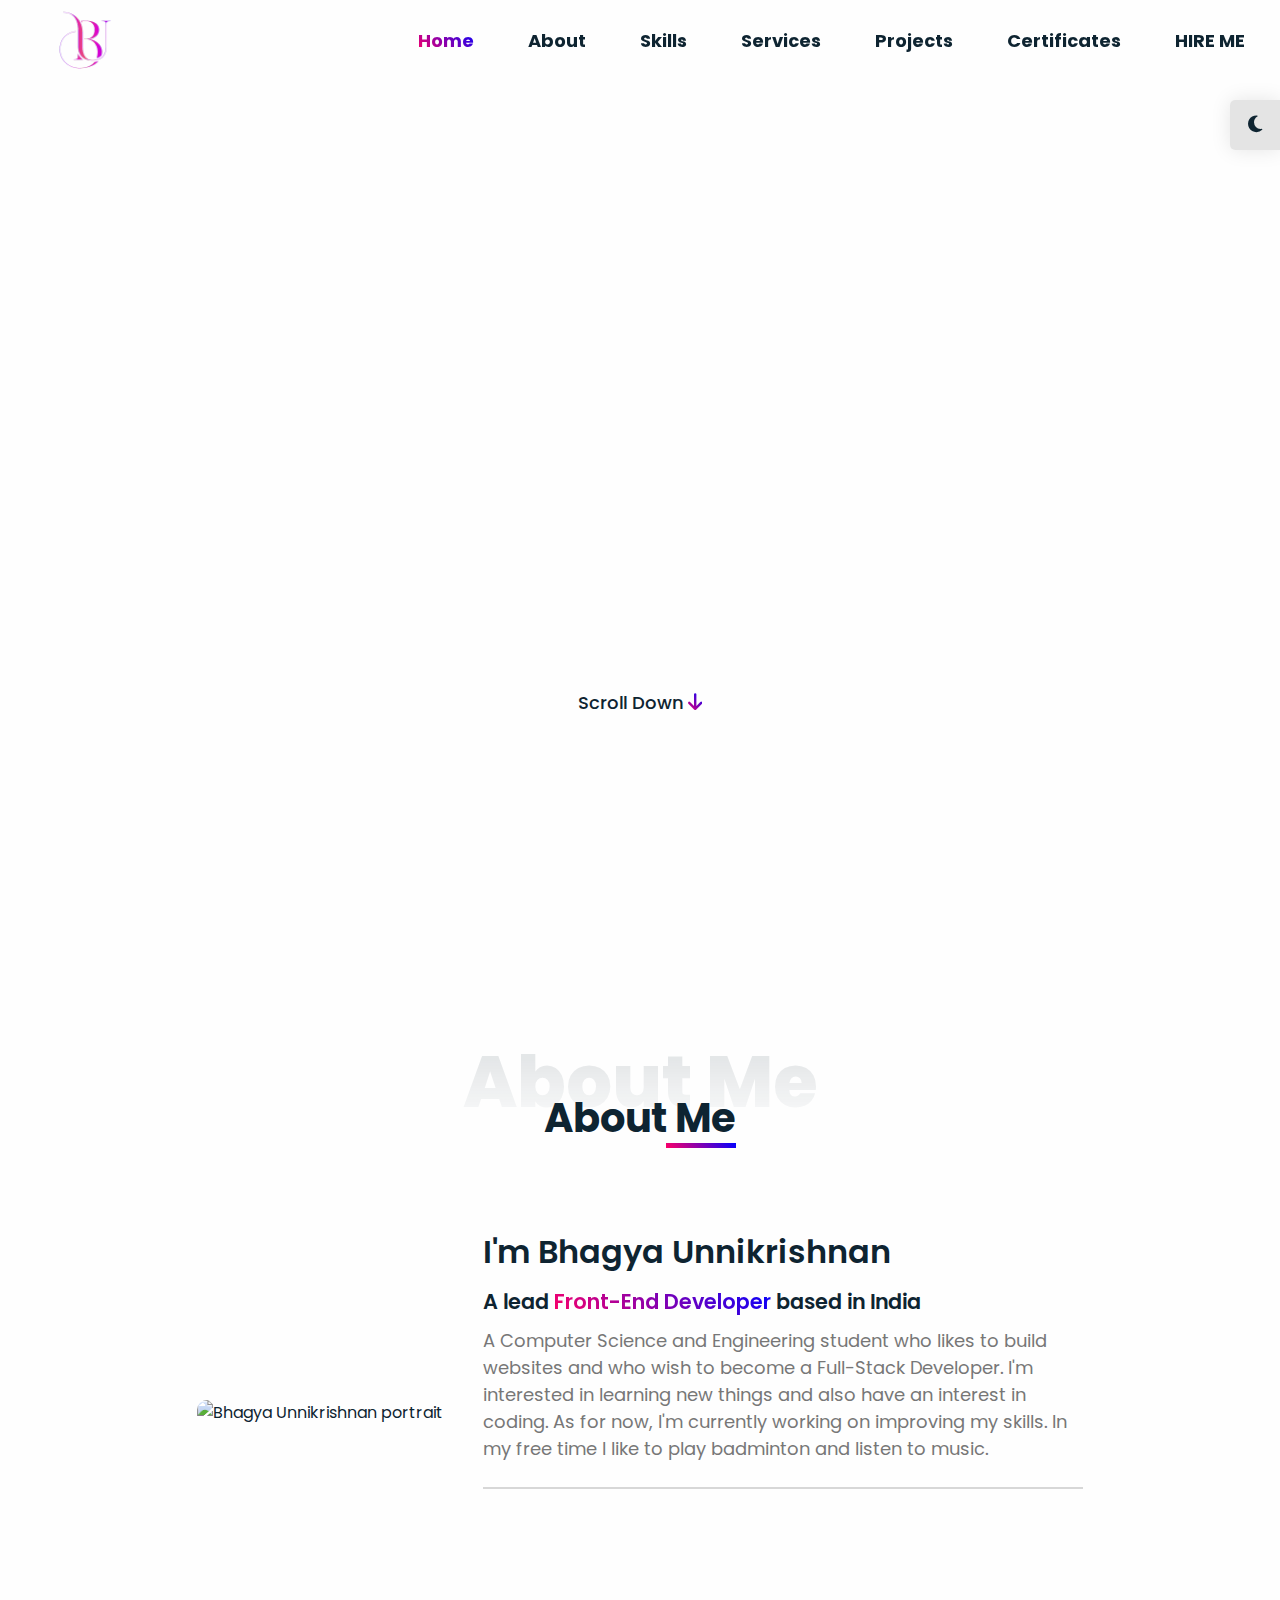
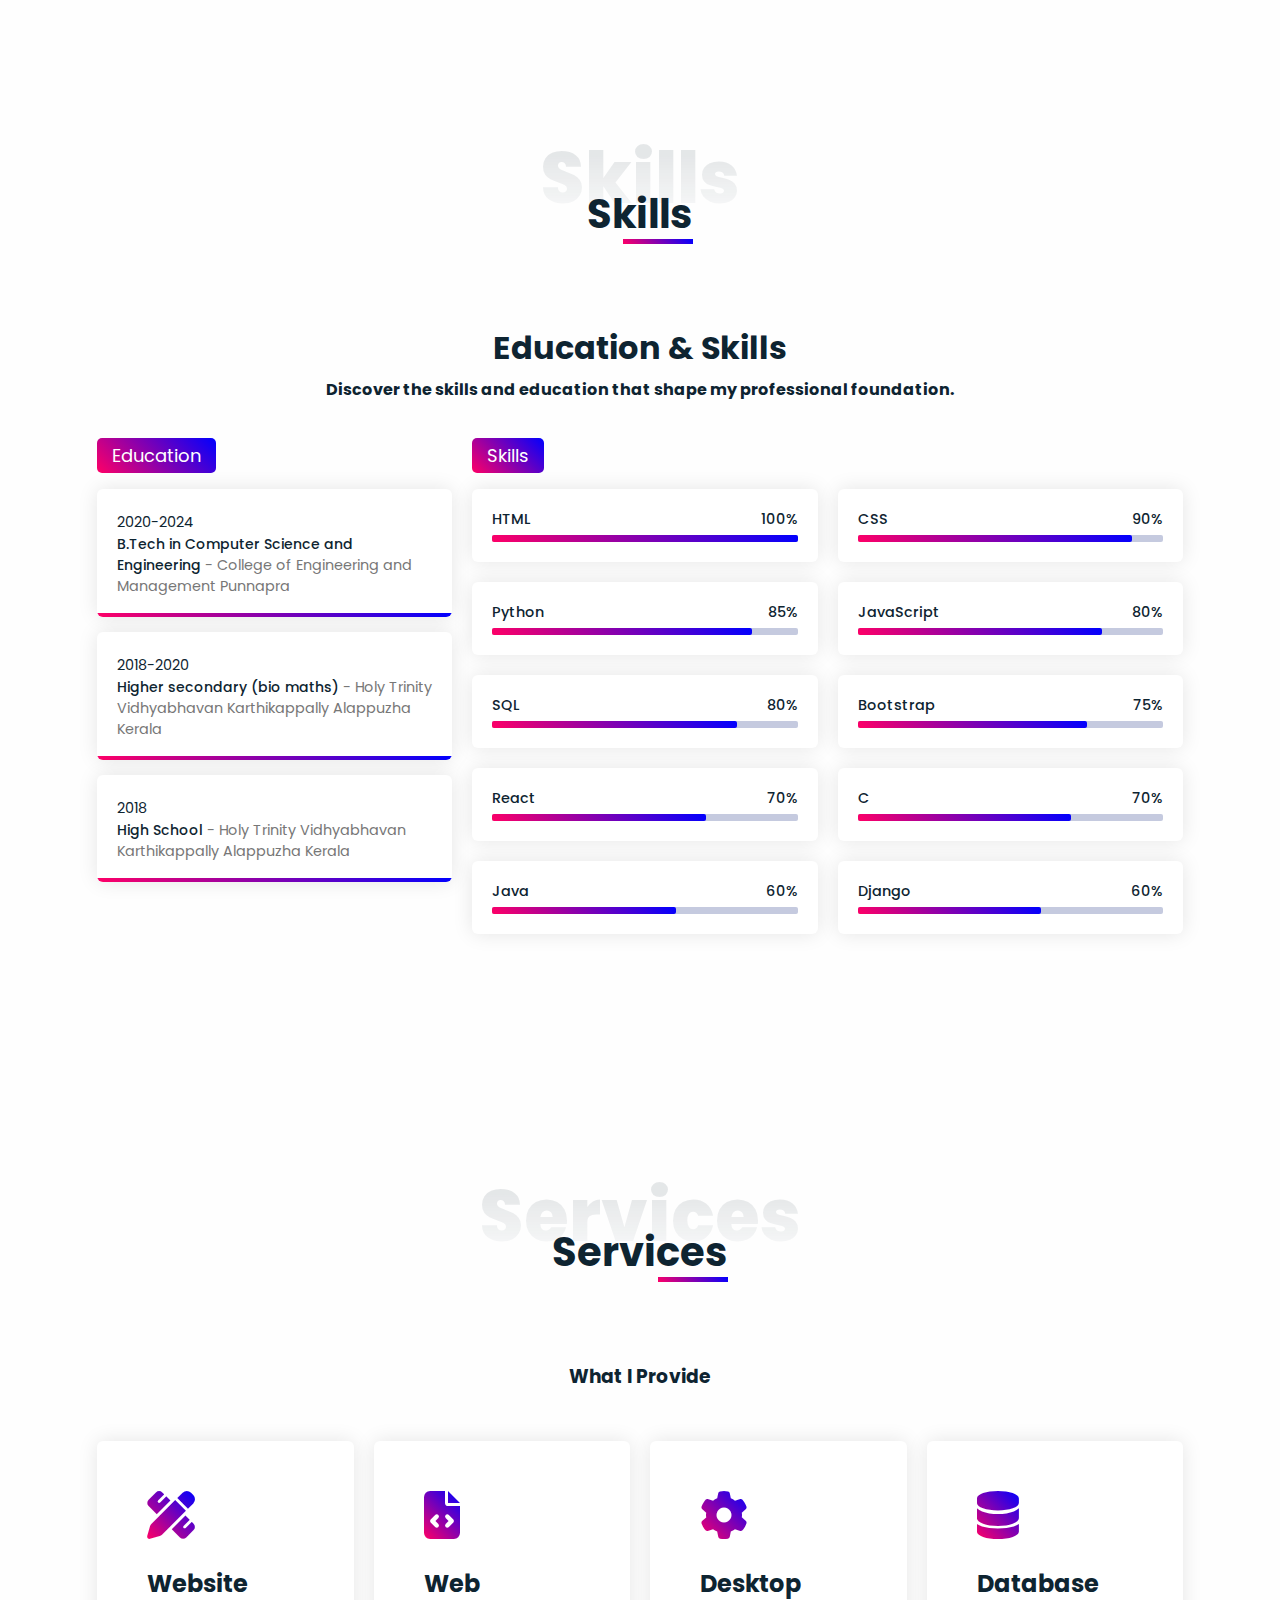
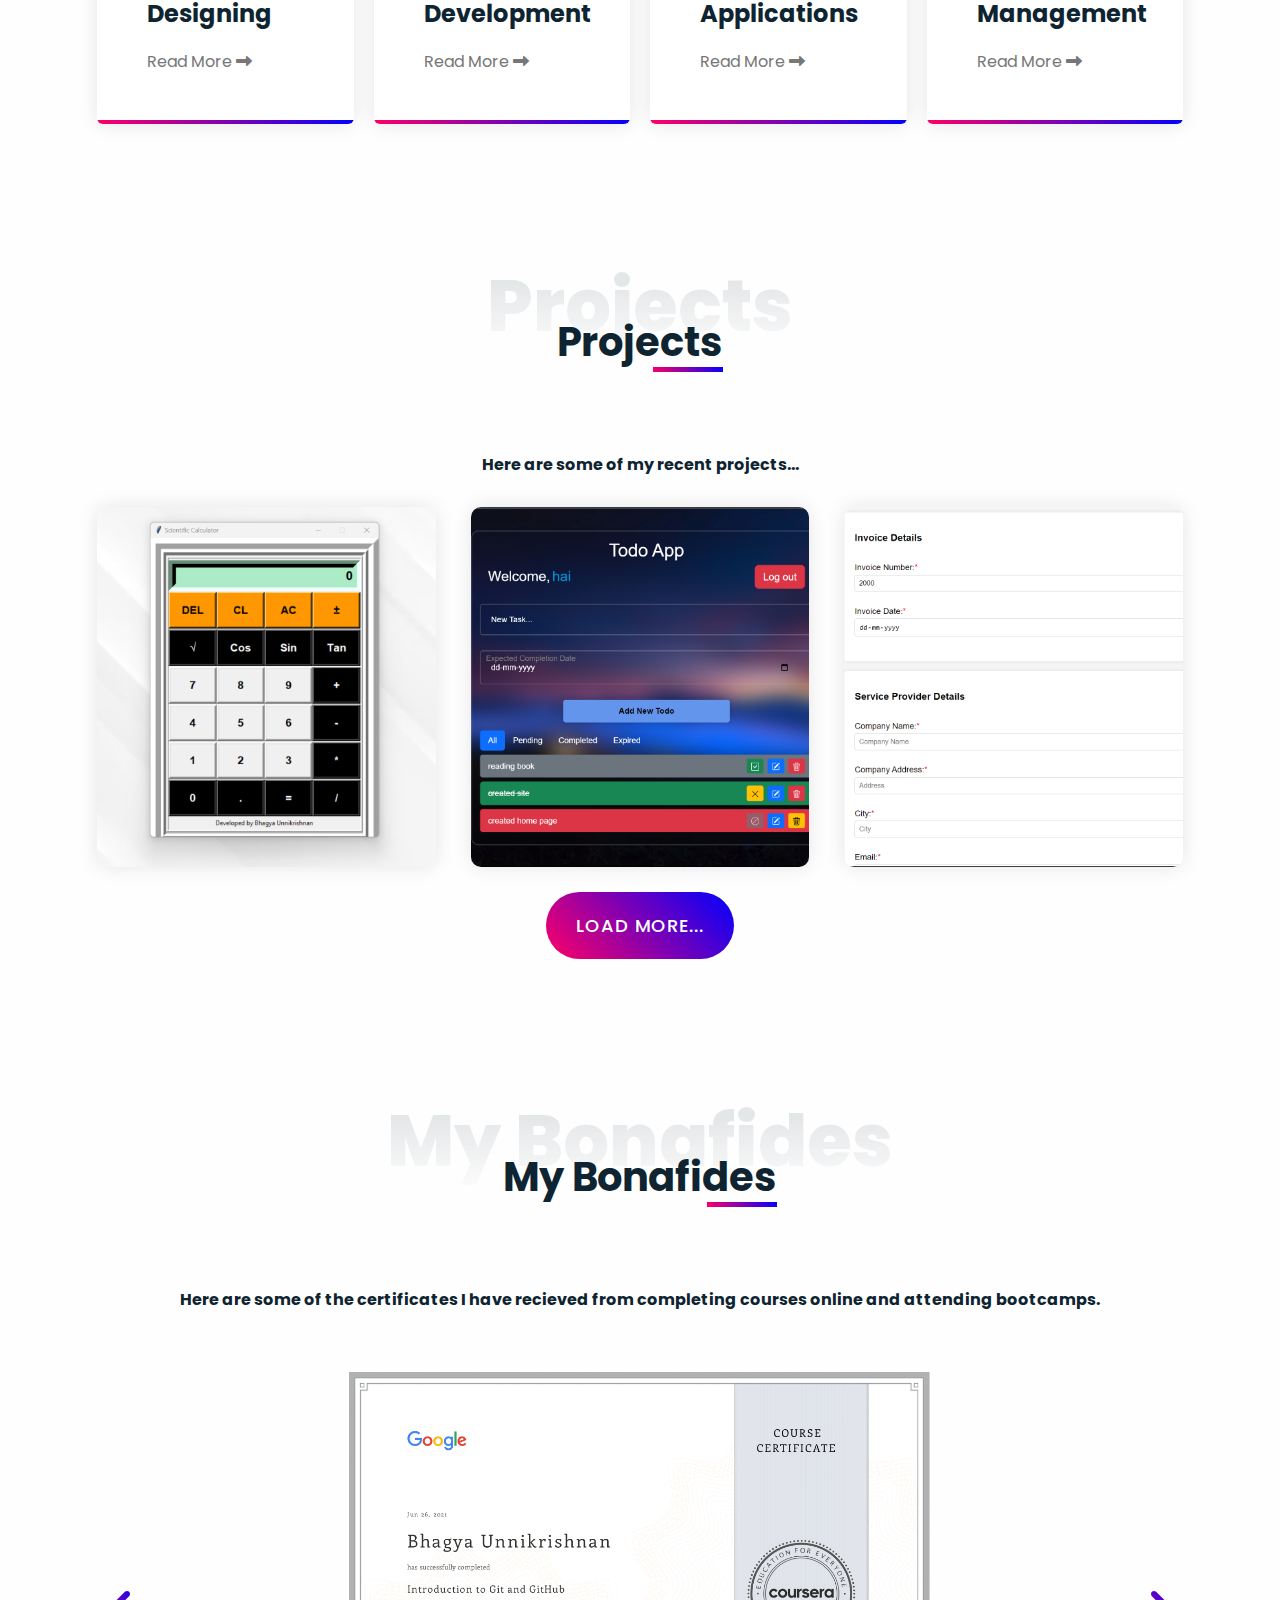
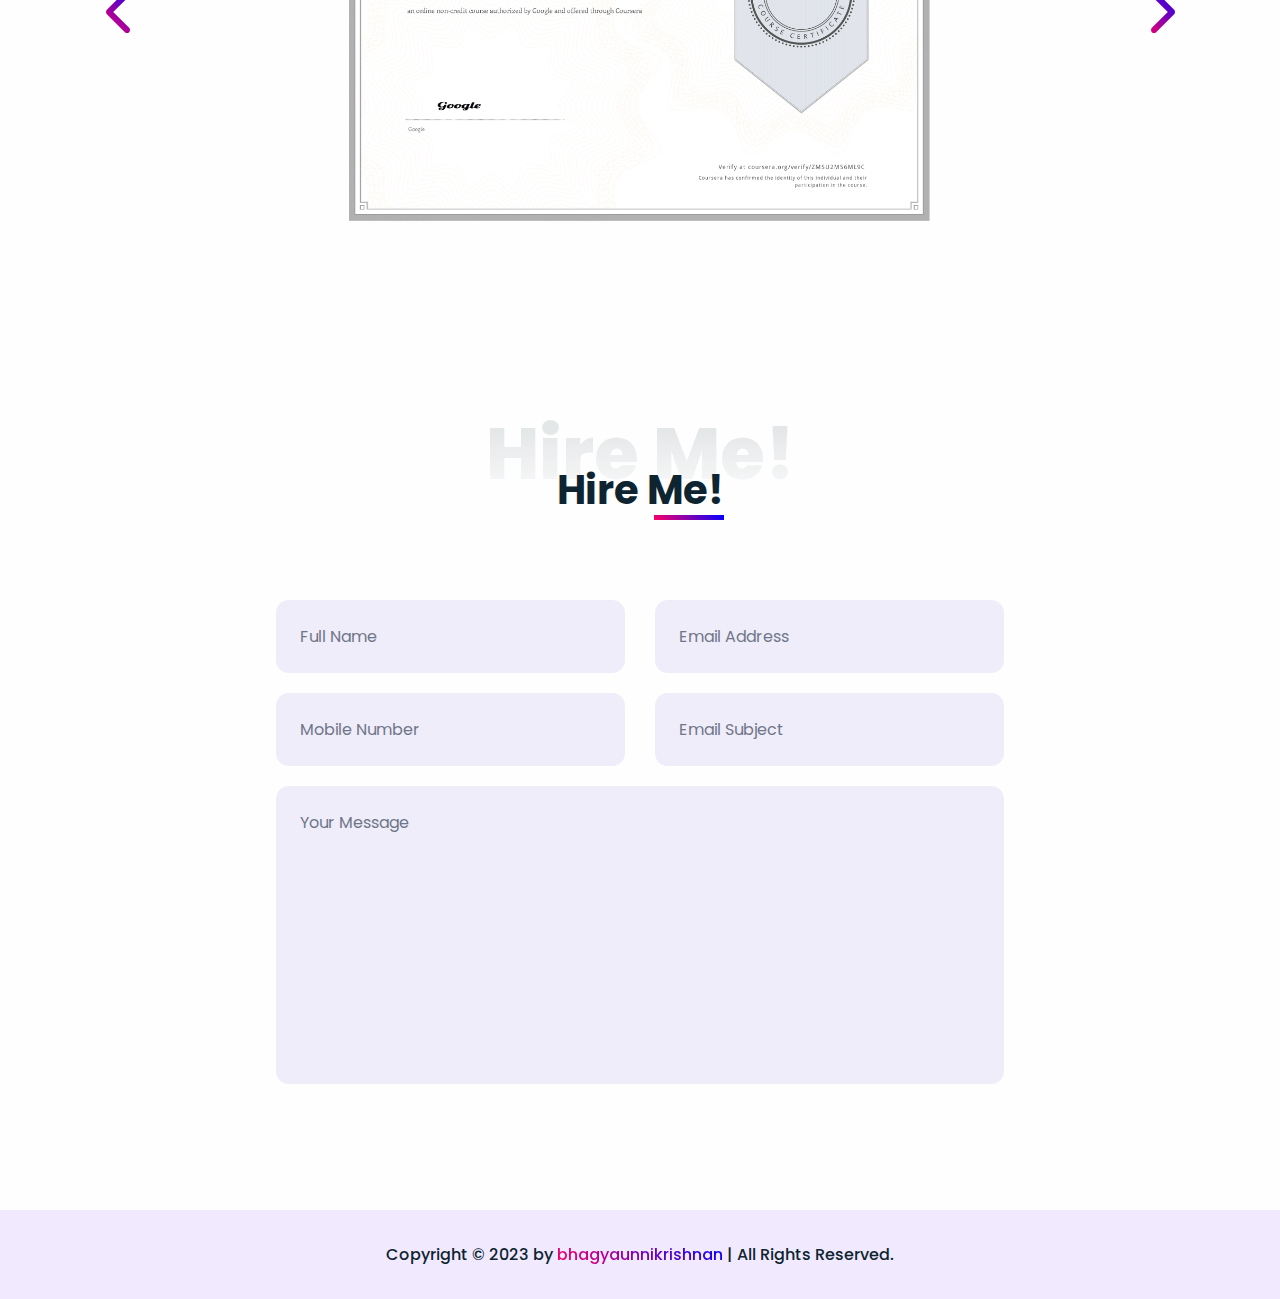
==== commit 3acaea8c: "added" ====
--- a/task_2/index.html
+++ b/task_2/index.html
@@ -88,7 +88,7 @@
             <h2 class="section-title-02">About Me</h2>
             <div class="content flex-center">
                 <div class="about-img">
-                    <img src="images/pic1.jpg" alt="">
+                    <img src="images/pic1.jpg" alt="Bhagya Unnikrishnan portrait" loading="lazy">
                 </div>
                 <div class="about-info">
                     <div class="description">
@@ -417,37 +417,37 @@
                     <div class="swiper-wrapper">
                         <div class="swiper-slide flex-center">
                             <div class="certificate-img">
-                                <a href="https://www.coursera.org/account/accomplishments/verify/ZMSU2MS6ML9C"><img src="images/c5.png" alt=""></a>
-                            </div>
-                        </div>
-                        <div class="swiper-slide flex-center">
-                            <div class="certificate-img">
-                                <a href="images/c6.png"><img src="images/c6.png" alt=""></a>>
-                            </div>
-                        </div>
-                        <div class="swiper-slide flex-center">
-                            <div class="certificate-img">
-                                <a href="images/c4.pdf"><img src="images/c4.png" alt=""></a>
-                            </div>
-                        </div>
-                        <div class="swiper-slide flex-center">
-                            <div class="certificate-img">
-                                <a href="https://www.freecodecamp.org/certification/bhagyaunnikrishnan/responsive-web-design"><img src="images/c1.jpg" alt=""></a>
-                            </div>
-                        </div>
-                        <div class="swiper-slide flex-center">
-                            <div class="certificate-img">
-                                <a href="https://www.freecodecamp.org/certification/bhagyaunnikrishnan/javascript-algorithms-and-data-structures"><img src="images/c2.jpg" alt=""></a>
-                            </div>
-                        </div>
-                        <div class="swiper-slide flex-center">
-                            <div class="certificate-img">
-                                <a href="images/c3.jpg"><img src="images/c3.jpg" alt=""></a>
-                            </div>
-                        </div>
-                        <div class="swiper-slide flex-center">
-                            <div class="certificate-img">
-                                <a href="images/c7.pdf"><img src="images/c7.png" alt=""></a>
+                                <a href="https://www.coursera.org/account/accomplishments/verify/ZMSU2MS6ML9C"><img src="images/c5.png" alt="Coursera certificate"></a>
+                            </div>
+                        </div>
+                        <div class="swiper-slide flex-center">
+                            <div class="certificate-img">
+                                <a href="images/c6.png"><img src="images/c6.png" alt="Certificate image"></a>>
+                            </div>
+                        </div>
+                        <div class="swiper-slide flex-center">
+                            <div class="certificate-img">
+                                <a href="images/c4.pdf"><img src="images/c4.png" alt="Certificate PDF"></a>
+                            </div>
+                        </div>
+                        <div class="swiper-slide flex-center">
+                            <div class="certificate-img">
+                                <a href="https://www.freecodecamp.org/certification/bhagyaunnikrishnan/responsive-web-design"><img src="images/c1.jpg" alt="FreeCodeCamp Responsive Web Design certificate"></a>
+                            </div>
+                        </div>
+                        <div class="swiper-slide flex-center">
+                            <div class="certificate-img">
+                                <a href="https://www.freecodecamp.org/certification/bhagyaunnikrishnan/javascript-algorithms-and-data-structures"><img src="images/c2.jpg" alt="FreeCodeCamp JavaScript Algorithms and Data Structures certificate"></a>
+                            </div>
+                        </div>
+                        <div class="swiper-slide flex-center">
+                            <div class="certificate-img">
+                                <a href="images/c3.jpg"><img src="images/c3.jpg" alt="Certificate image"></a>
+                            </div>
+                        </div>
+                        <div class="swiper-slide flex-center">
+                            <div class="certificate-img">
+                                <a href="images/c7.pdf"><img src="images/c7.png" alt="Certificate PDF"></a>
                             </div>
                         </div>
                     </div>
--- a/task_2/css/style.css
+++ b/task_2/css/style.css
@@ -1296,7 +1296,7 @@
   }
 }
 
-@media screen and (max-width: 426px) {
+@media screen and (max-width: 500px) {
   .about .container .content {
     display: grid;
     width: 100%;
@@ -1325,4 +1325,10 @@
     text-align: center;
   }
 
-}+  .skills-info, .bars {
+    display: grid;
+  }
+
+
+
+}
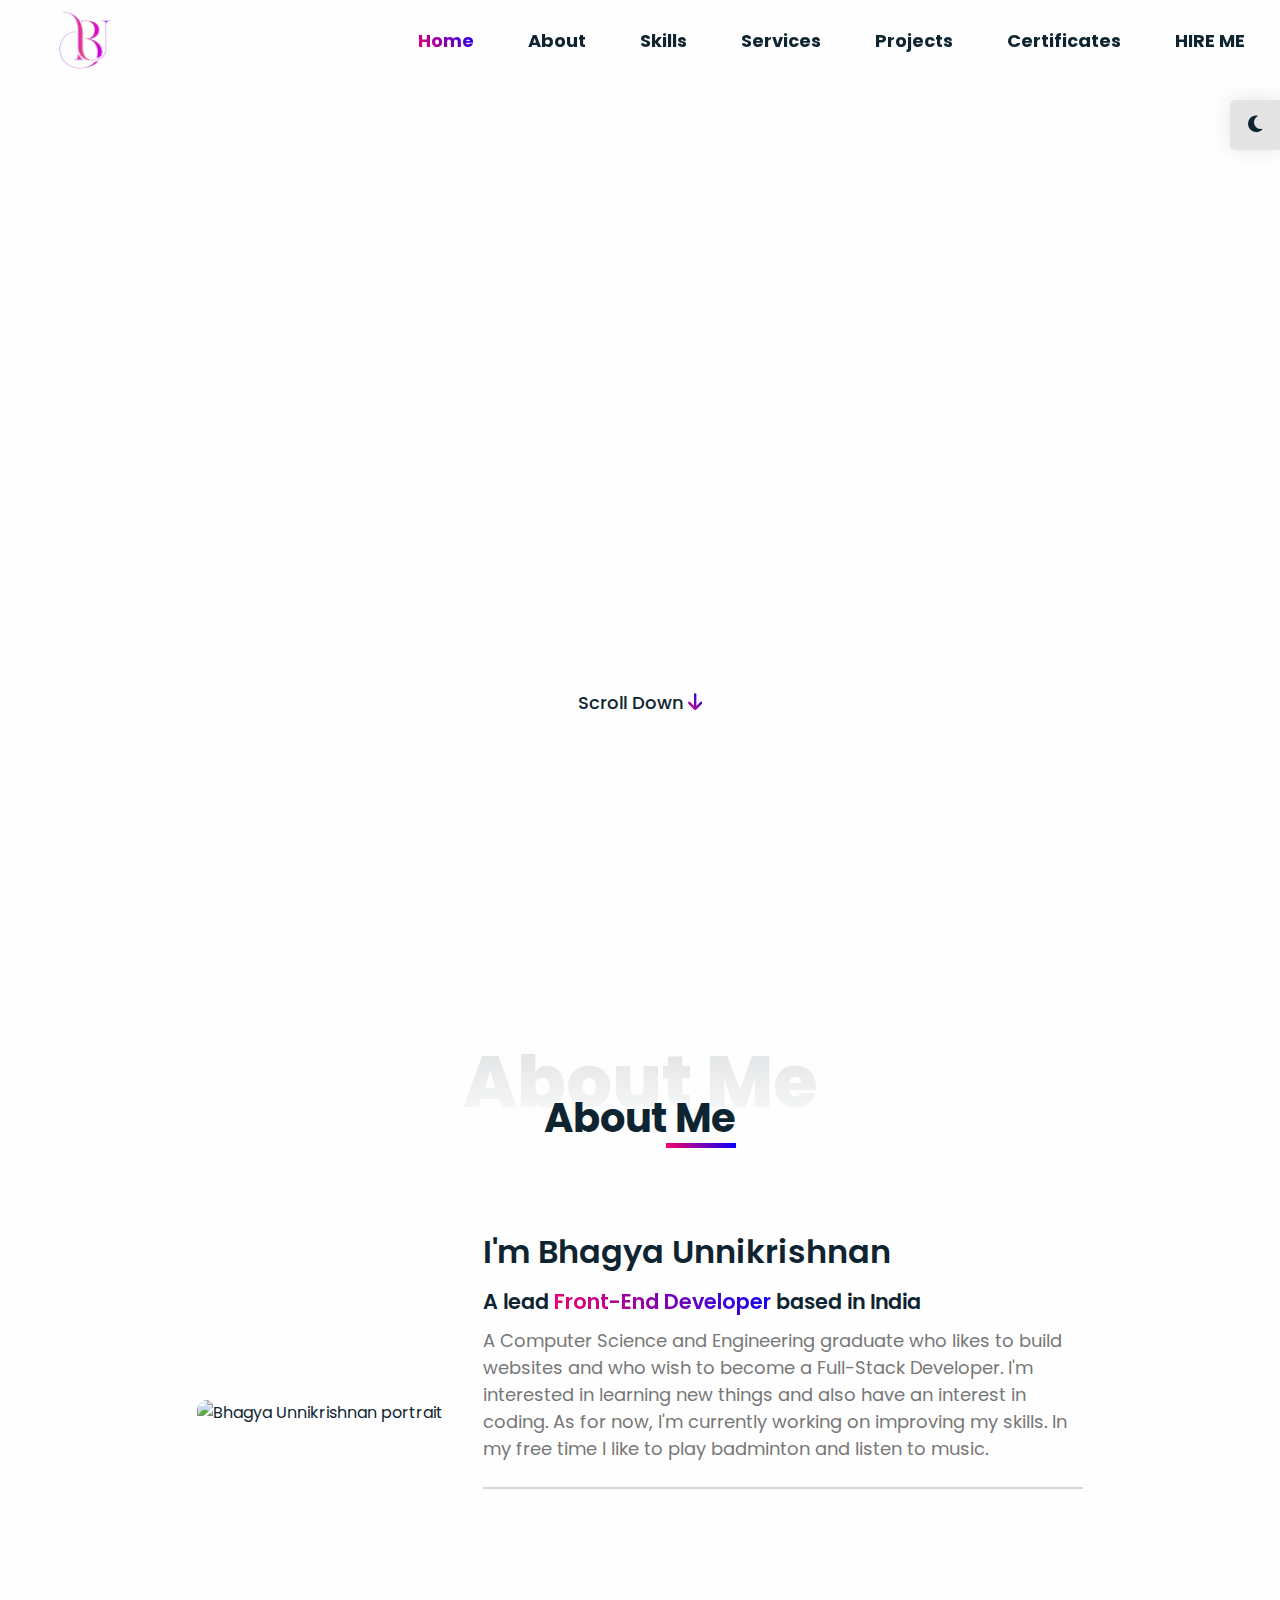
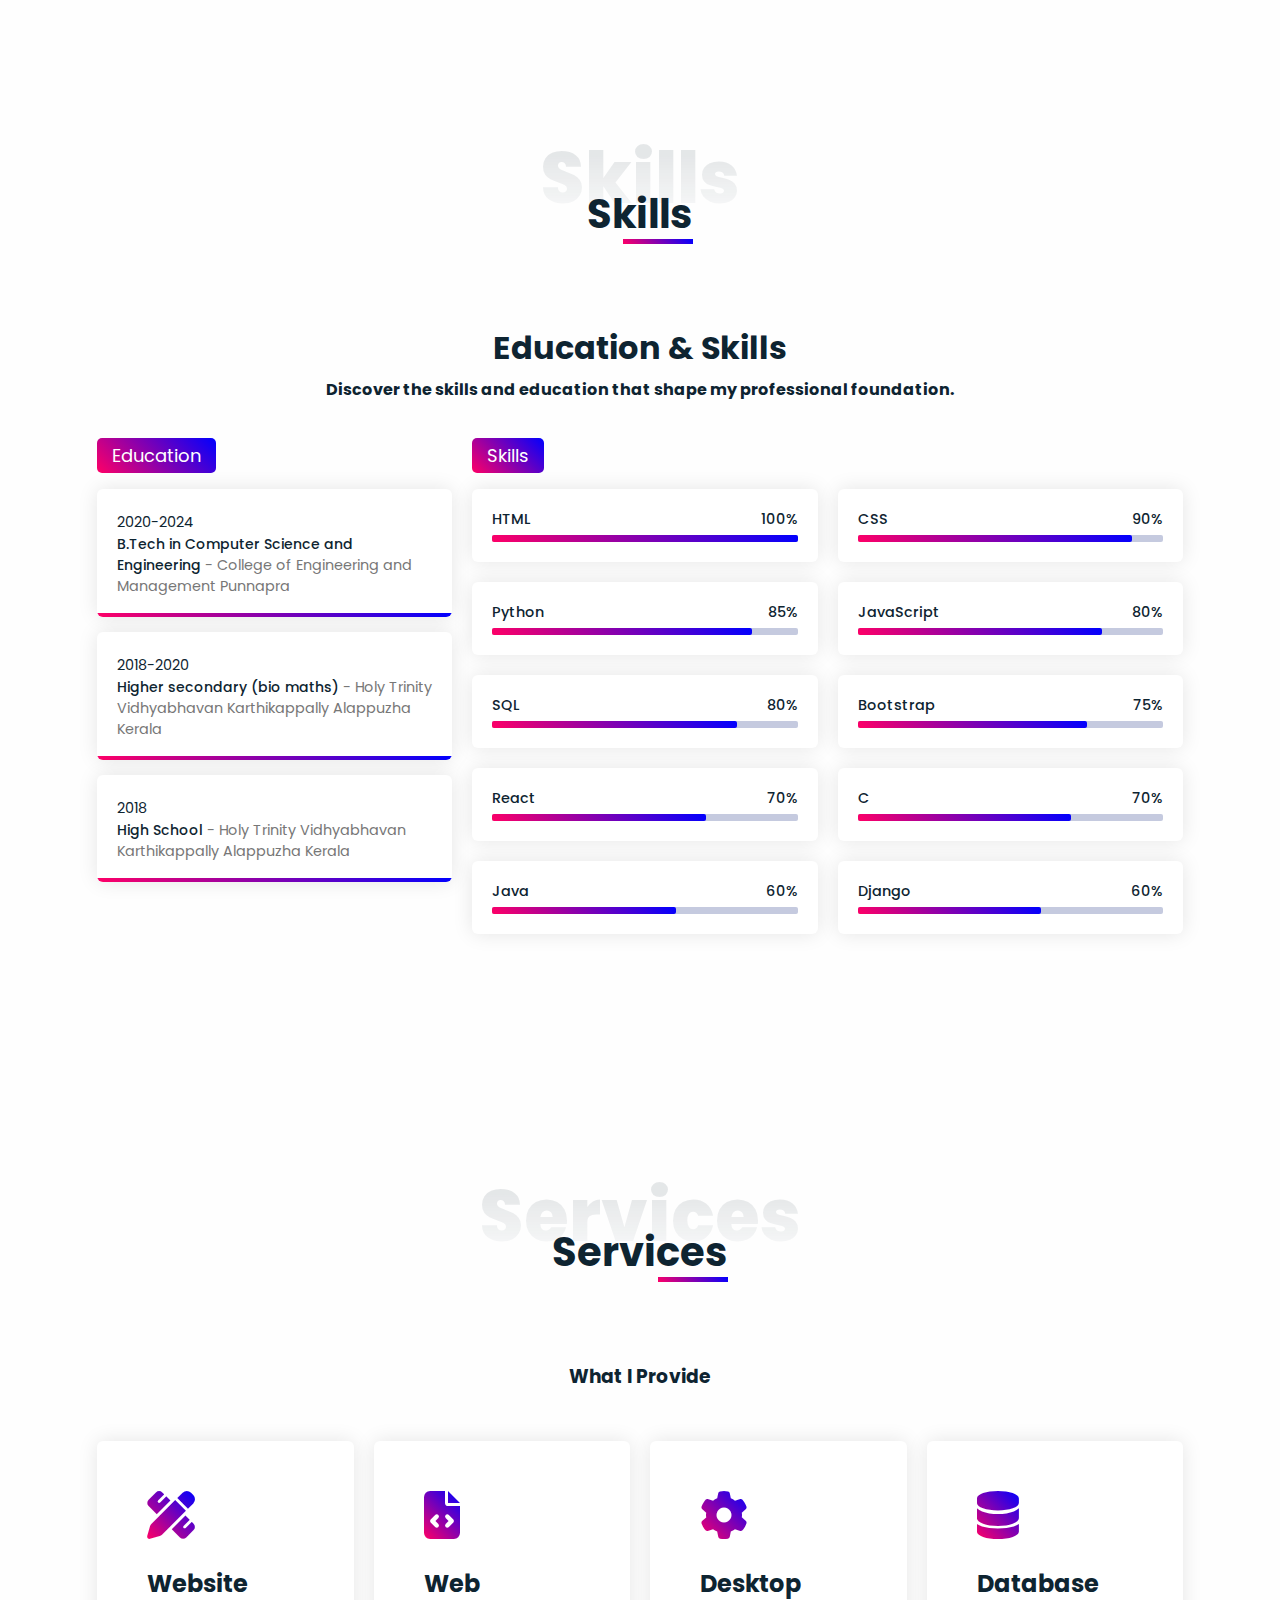
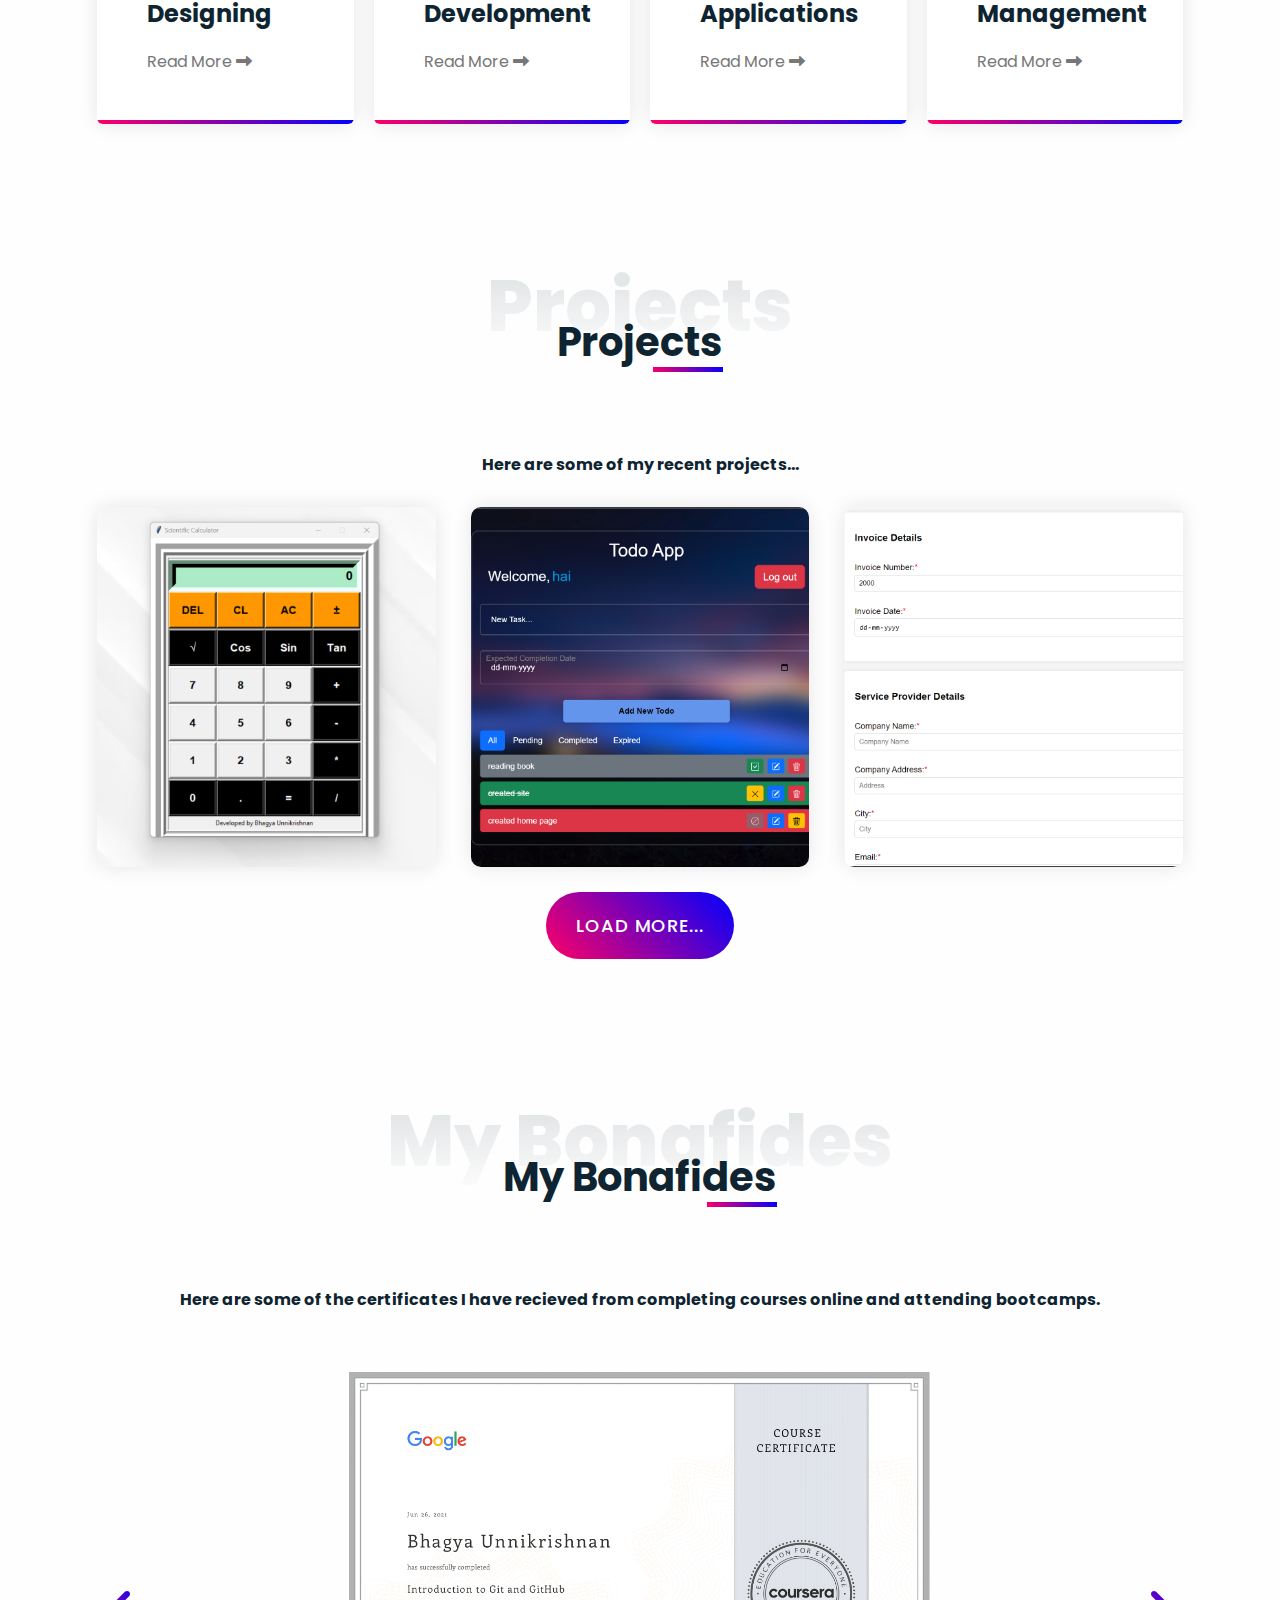
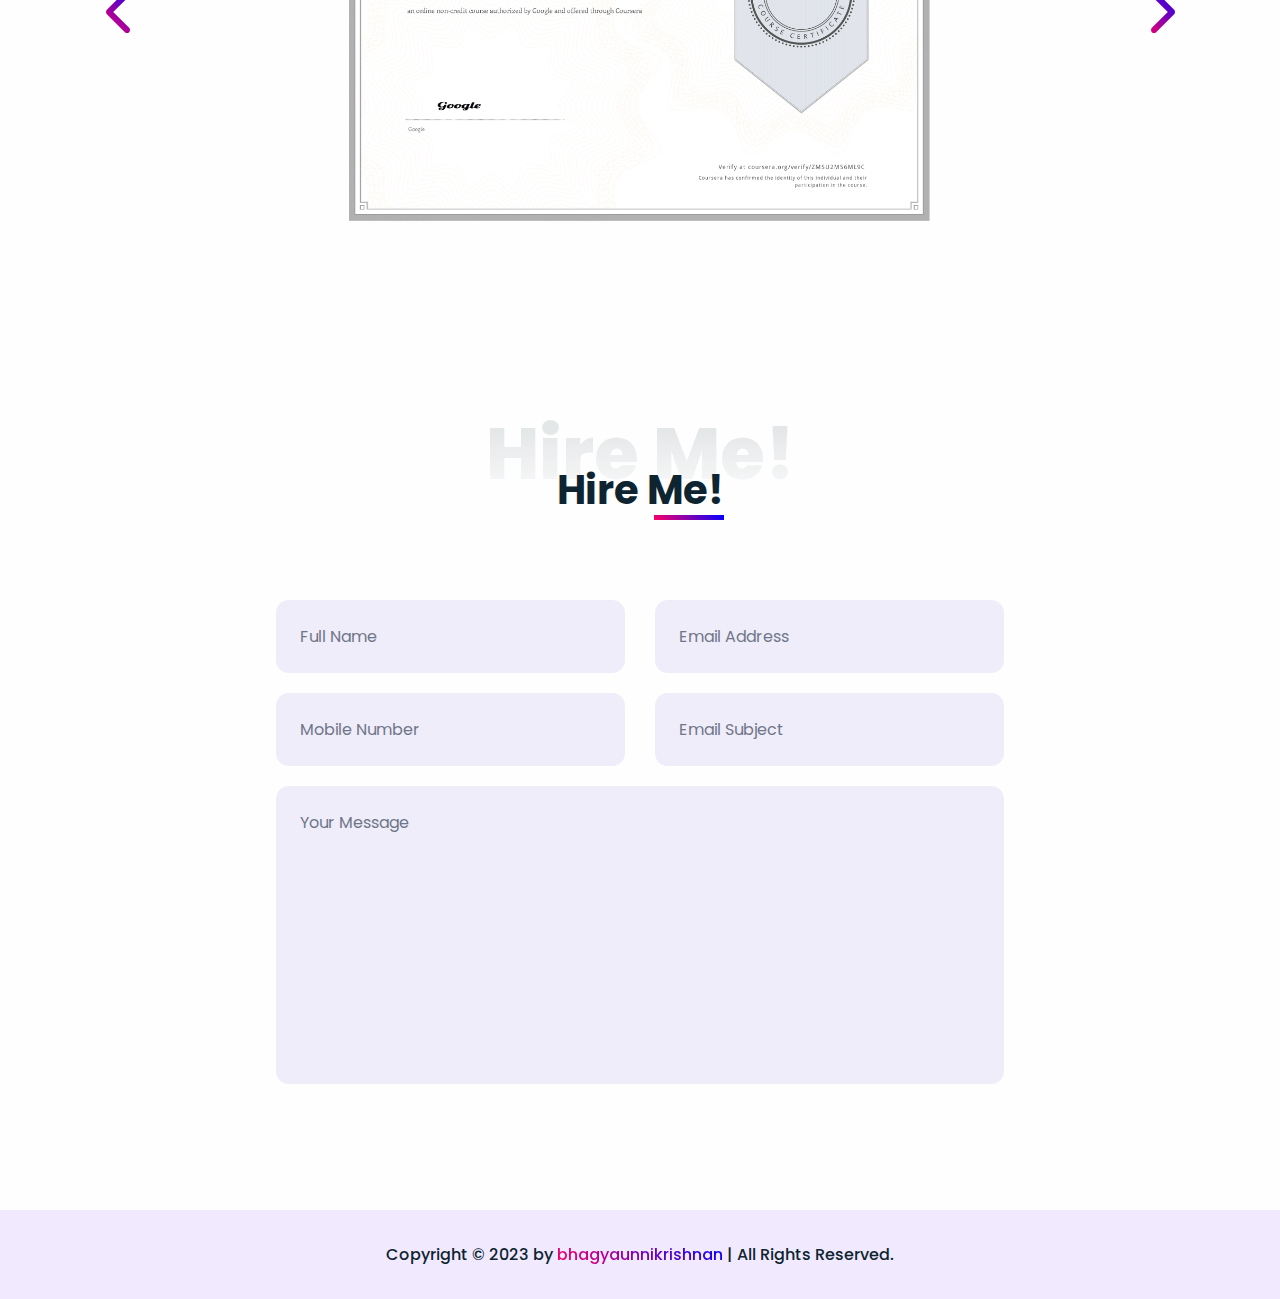
==== commit e5739347: "updated data" ====
--- a/task_2/index.html
+++ b/task_2/index.html
@@ -94,12 +94,12 @@
                     <div class="description">
                         <h3>I'm Bhagya Unnikrishnan</h3>
                         <h4>A lead <span>Front-End Developer</span> based in India</h4>
-                        <p>A Computer Science and Engineering student who likes to build websites and who wish to become
+                        <p>A Computer Science and Engineering graduate who likes to build websites and who wish to become
                             a Full-Stack Developer. I'm interested in learning new things and also have an interest in
                             coding. As for now, I'm currently working on improving my skills. In my free time I like to
                             play badminton and listen to music.</p>
                     </div>
-                    <a href="resume/Bhagya Unnikrishnan_resume.pdf" class="btn">Download CV <i
+                    <a href="resume/bhagyaunnikrishnan_resume.pdf" class="btn">Download CV <i
                             class="fas fa-download"></i></a>
                 </div>
             </div>
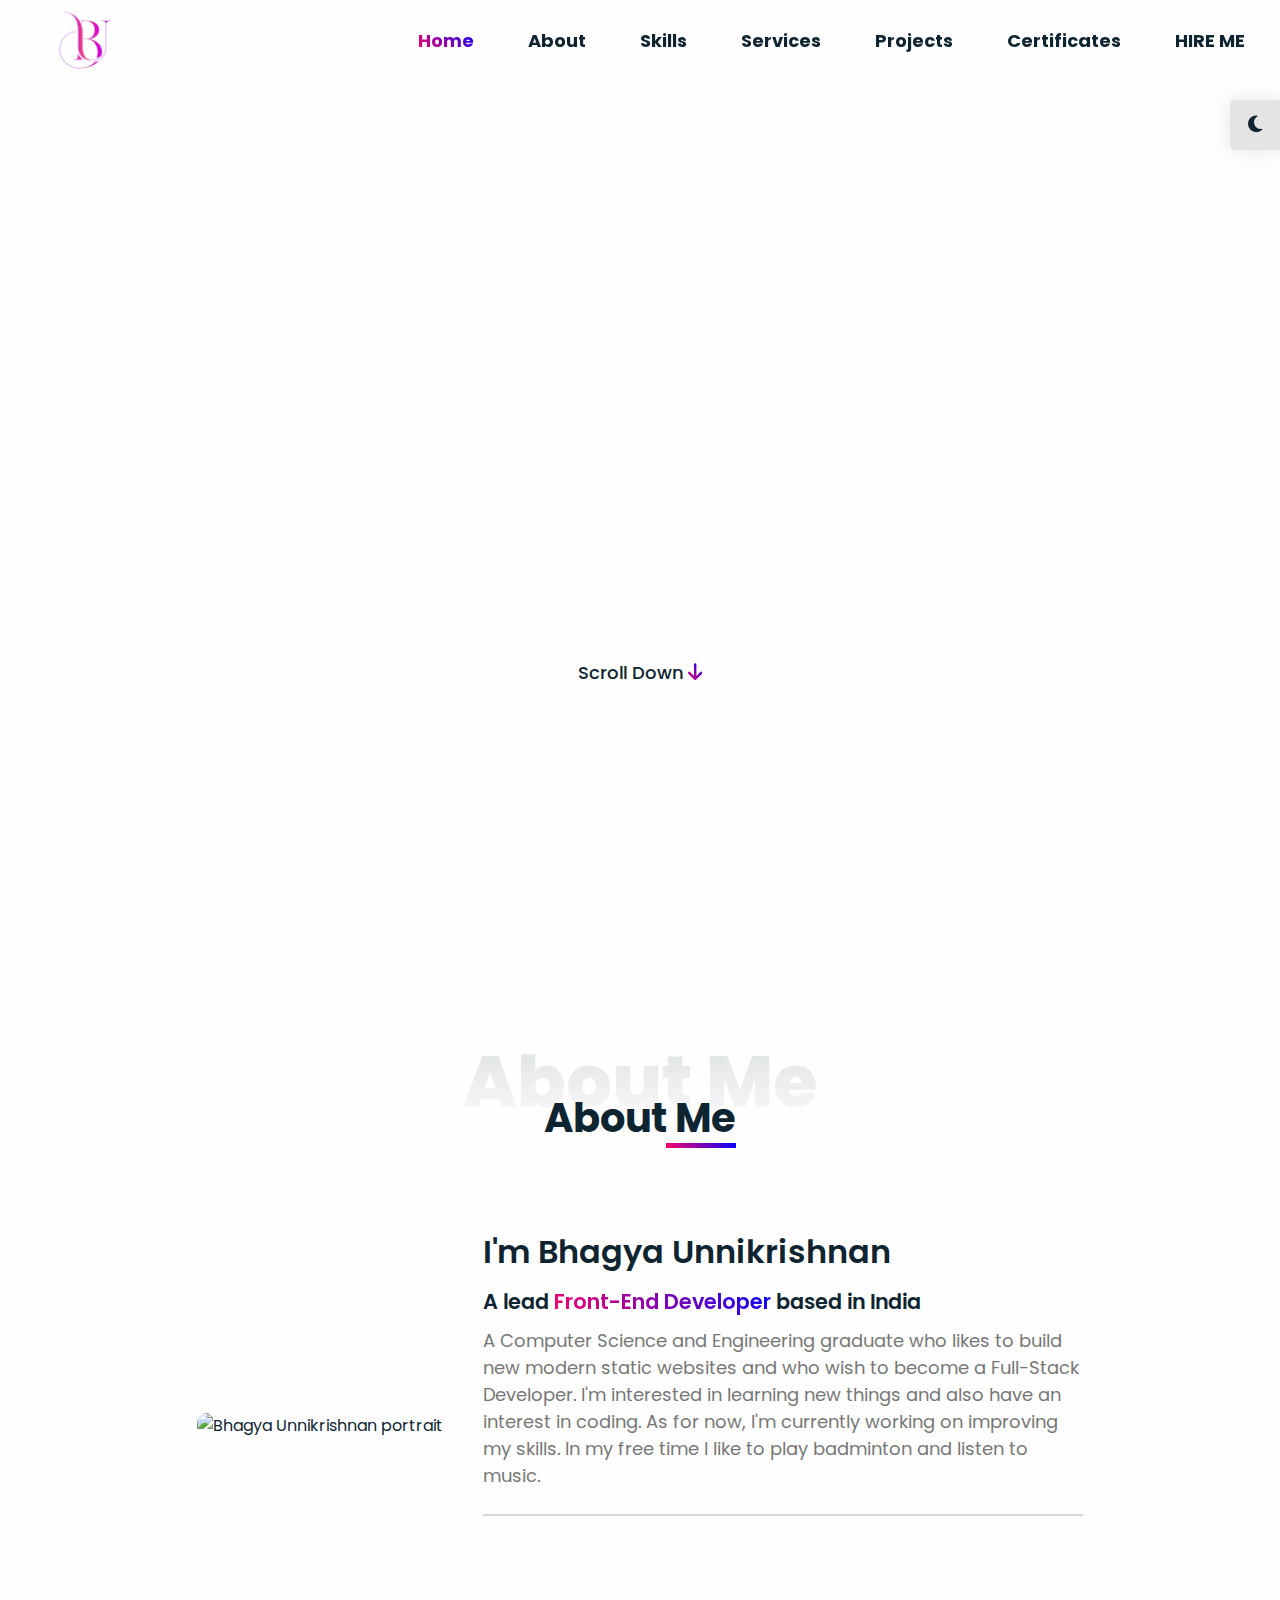
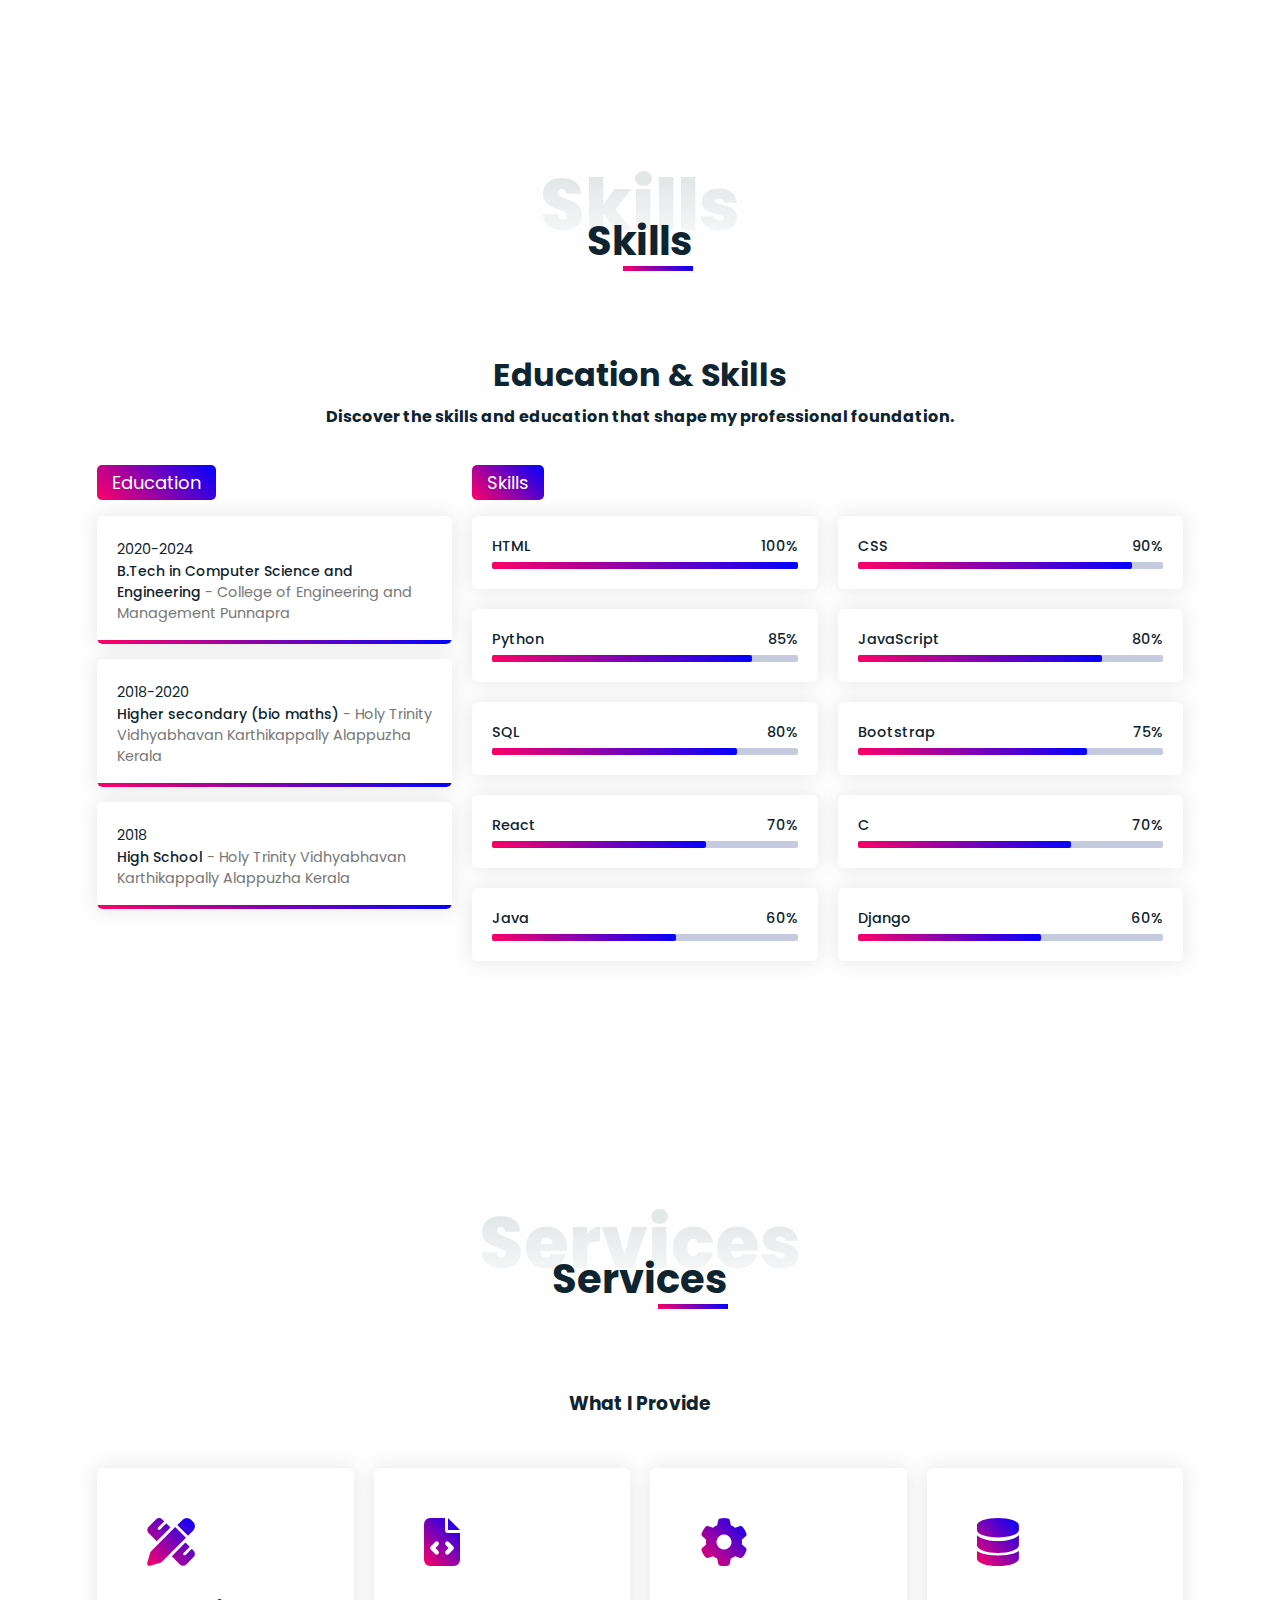
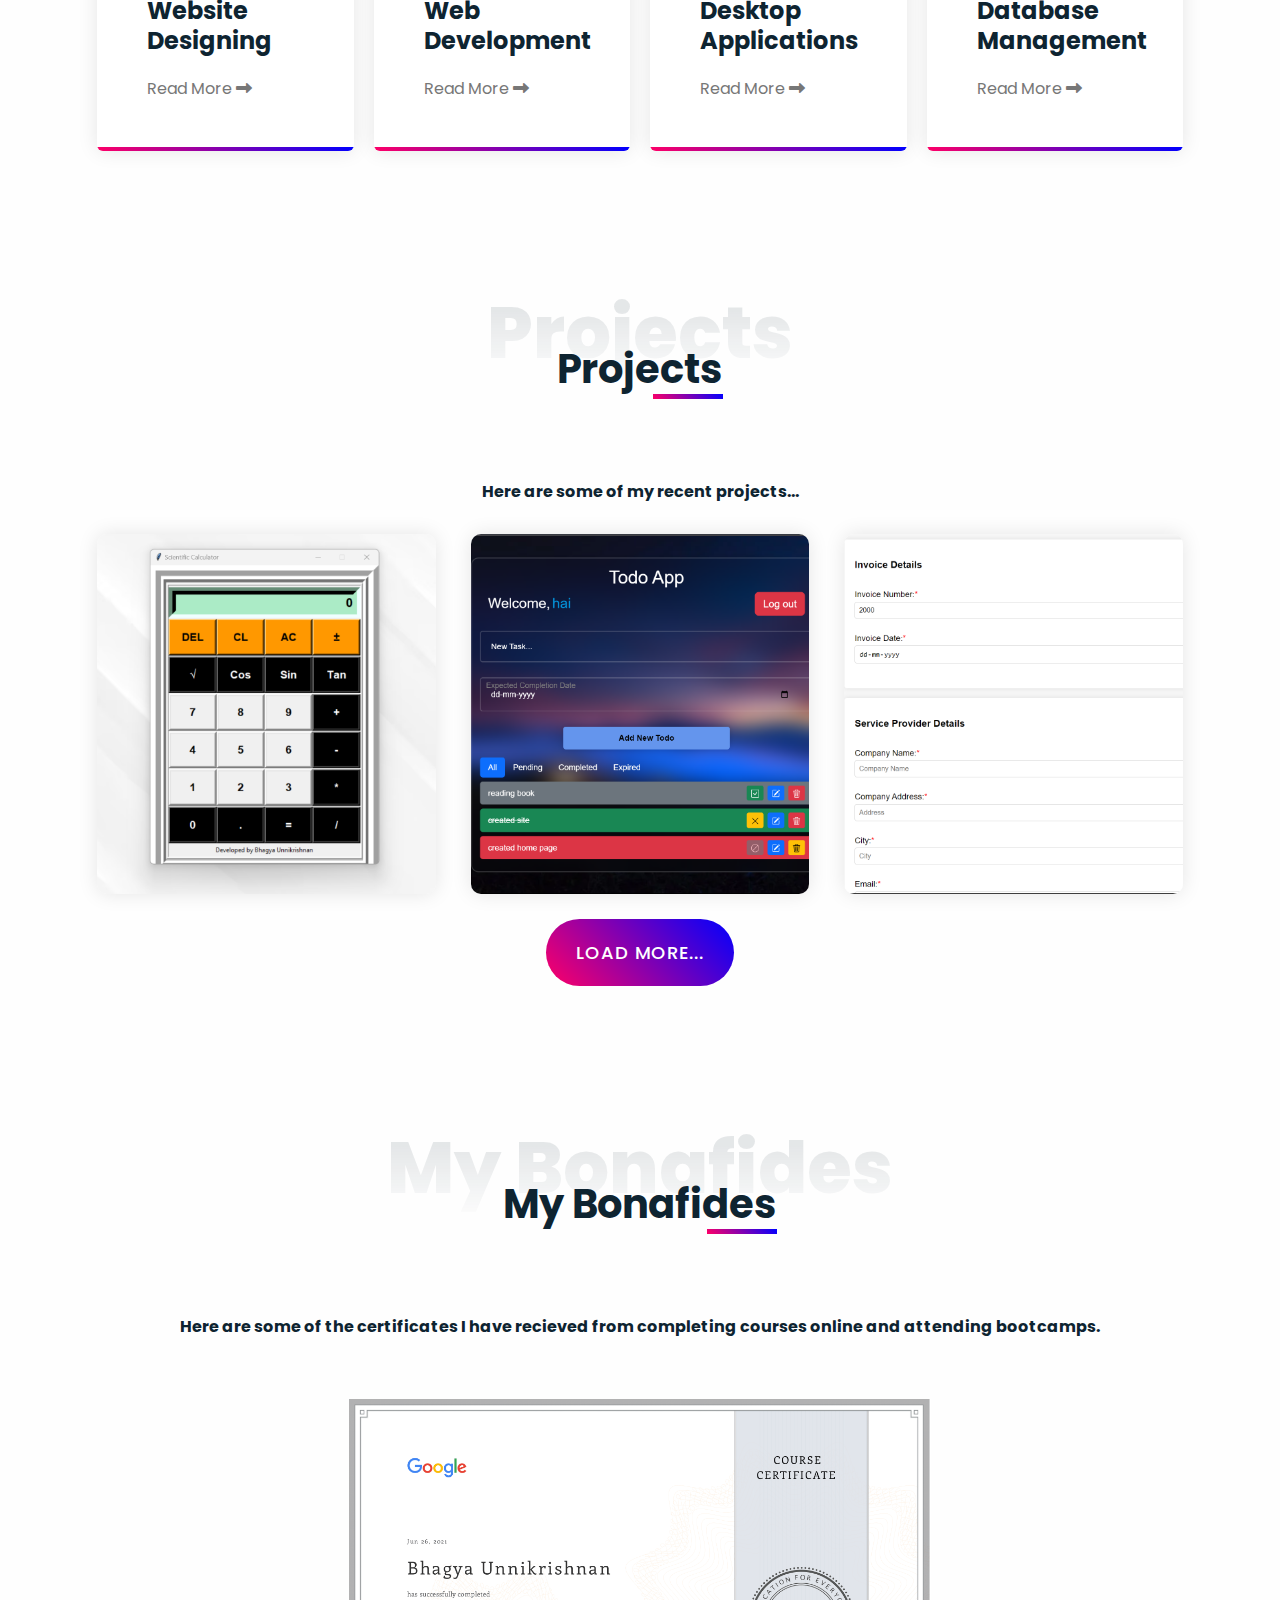
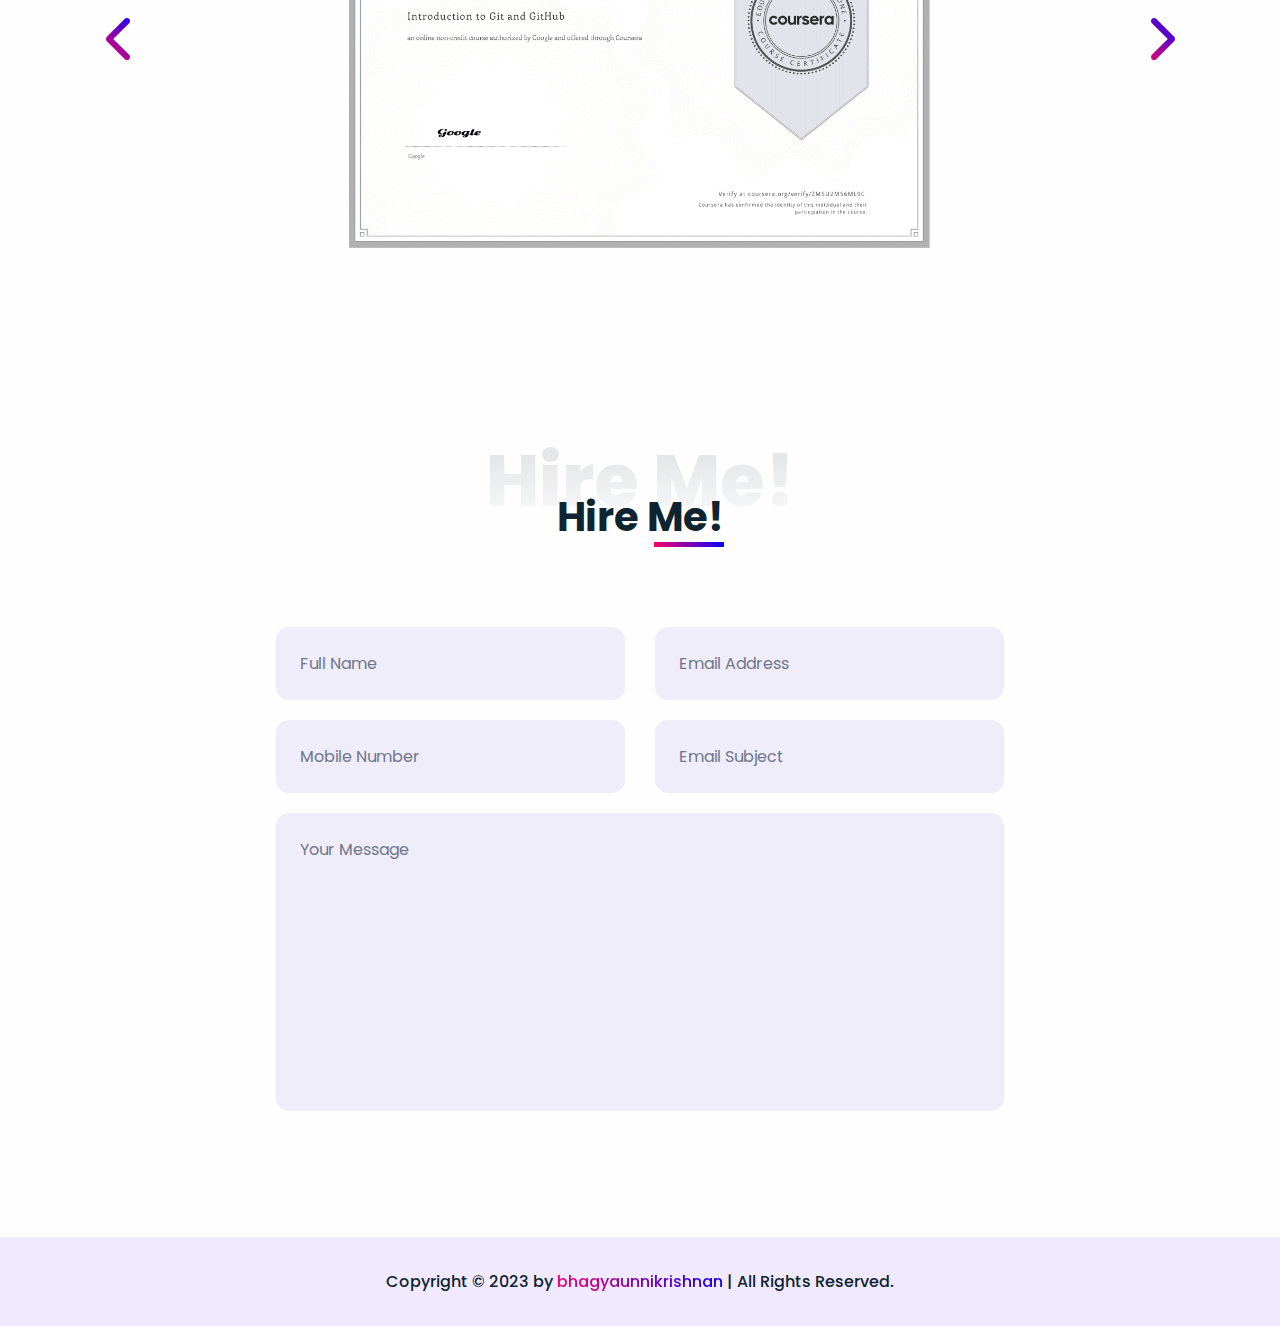
==== commit c7fc728f: "make the site responsive" ====
--- a/task_2/index.html
+++ b/task_2/index.html
@@ -64,7 +64,7 @@
             <h3>Hello, It's Me</h3>
             <h1>Bhagya Unnikrishnan</h1>
             <h3>And I'm a <span class="multiple-text"></span></h3>
-            <p>B Tech CSE student at CEMP | Learner :-)</p>
+            
             <div class="social-media">
                 <a href="https://github.com/bhagyaunnikrishnan" aria-label="github link" style="--i:7;"><i class='bx bxl-github'></i></a>
                 <a href="https://instagram.com/bhagya_nandhuz?igshid=MGNiNDI5ZTU=" aria-label="instagram link" style="--i:8;"><i class='bx bxl-instagram-alt' ></i></a>
@@ -94,7 +94,7 @@
                     <div class="description">
                         <h3>I'm Bhagya Unnikrishnan</h3>
                         <h4>A lead <span>Front-End Developer</span> based in India</h4>
-                        <p>A Computer Science and Engineering graduate who likes to build websites and who wish to become
+                        <p>A Computer Science and Engineering graduate who likes to build new modern static websites and who wish to become
                             a Full-Stack Developer. I'm interested in learning new things and also have an interest in
                             coding. As for now, I'm currently working on improving my skills. In my free time I like to
                             play badminton and listen to music.</p>
--- a/task_2/css/style.css
+++ b/task_2/css/style.css
@@ -179,19 +179,20 @@
   width: 100%;
   height: 100vh;
   display: flex;
-  justify-content: space-between;
+  justify-content: center;
   align-items: center;
   padding: 70px 10% 0;
   flex-direction: column;
+  text-align: center;
 }
 
 .home-content {
-  max-width: 1250px;
+  max-width: 100%;
   margin-left: -30px;
 }
 
 .home-content h3 {
-  font-size: 32px;
+  font-size: 30px;
   font-weight: 700;
   opacity: 0;
   animation: slideBottom 1s ease forwards;
@@ -213,7 +214,7 @@
 
 .home-content h1 {
   font-family: oswald, sans-serif;
-  font-size: 56px;
+  font-size: 40px;
   font-weight: 700;
   line-height: 1.3;
   background: linear-gradient(45deg, #f06, blue);
@@ -225,12 +226,19 @@
 }
 
 
-.home-content p {
-  font-size: 18px;
+/*.home-content p {
+  font-size: 16px;
   margin-bottom: 15px;
   opacity: 0;
   animation: slideLeft 1s ease forwards;
   animation-delay: 1s;
+}*/
+
+.social-media {
+  display: flex;
+  justify-content: center;
+  gap: 10px;
+  margin-top: 20px;
 }
 
 .social-media a {
@@ -1294,6 +1302,7 @@
   .certificates .container p {
     text-align: center;
   }
+  
 }
 
 @media screen and (max-width: 500px) {
@@ -1329,6 +1338,34 @@
     display: grid;
   }
 
-
-
-}
+}
+
+@media sreen and (max-width: 480px) {
+  .skills-info h4 {
+    font-size: 1.3em;
+  }
+
+  .edu-list .item, .bar {
+    padding: 10px;
+    font-size: 0.8em;
+  }
+
+  .skill-description h3 {
+    font-size: 1.5em;
+  }
+
+  .edu-list .item p span,
+  .bar .info span {
+    font-size: 0.8em;
+  }
+
+  .skill-description p {
+    font-size: 0.9em;
+    margin-bottom: 15px;
+  }
+
+  .bar .line {
+    height: 4px;
+  }
+  
+}
